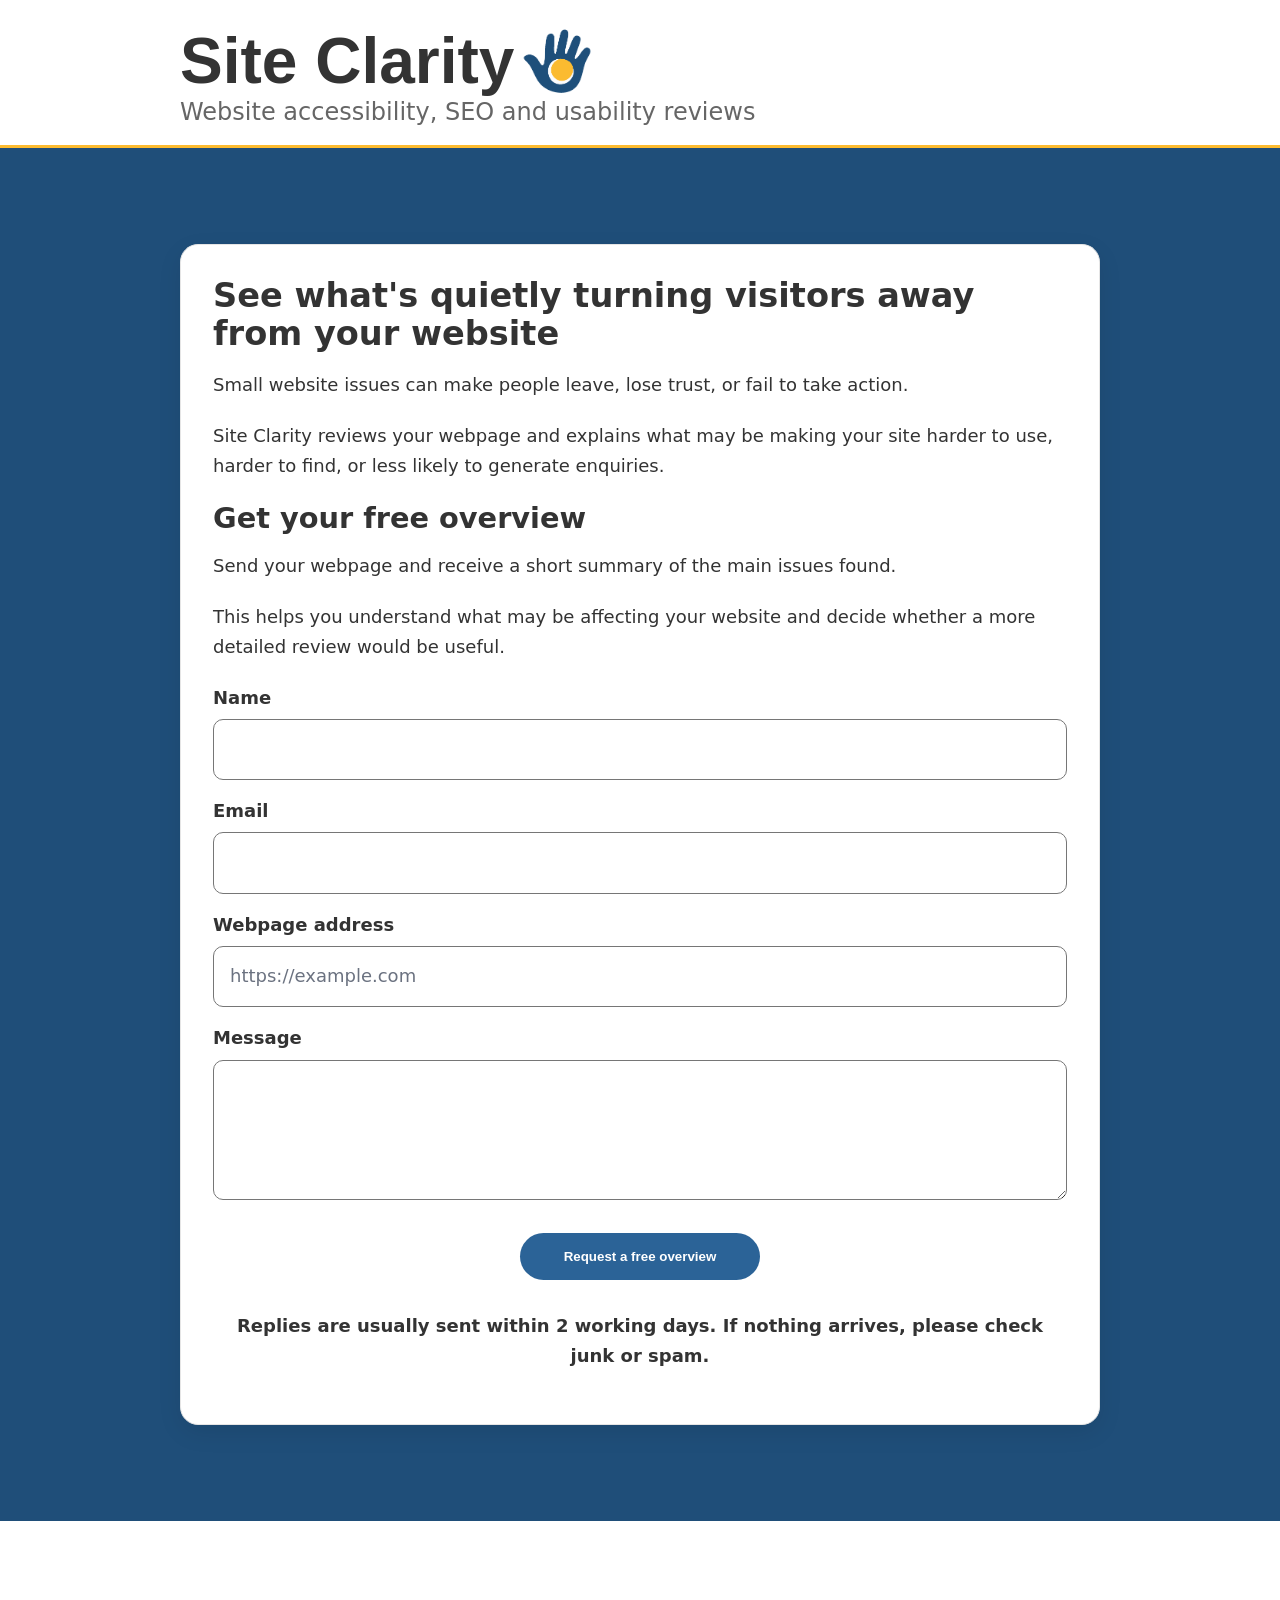
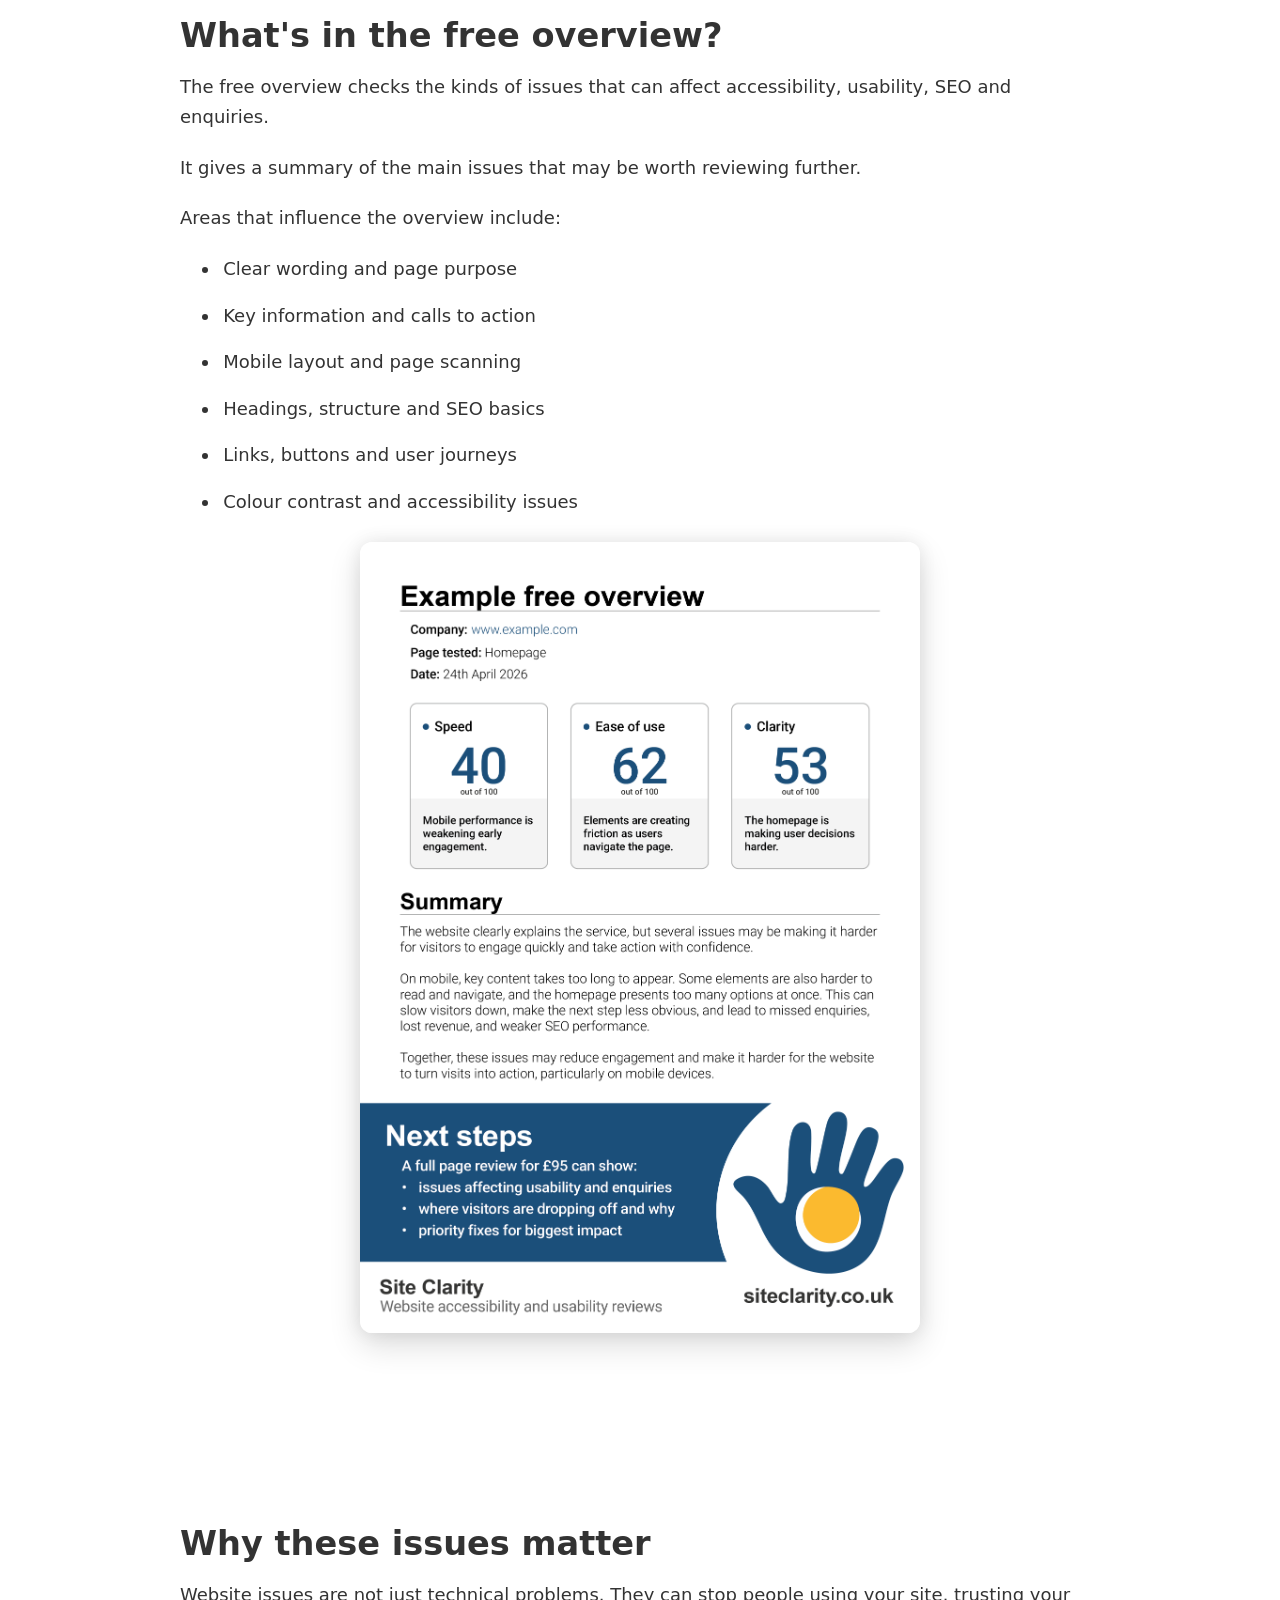
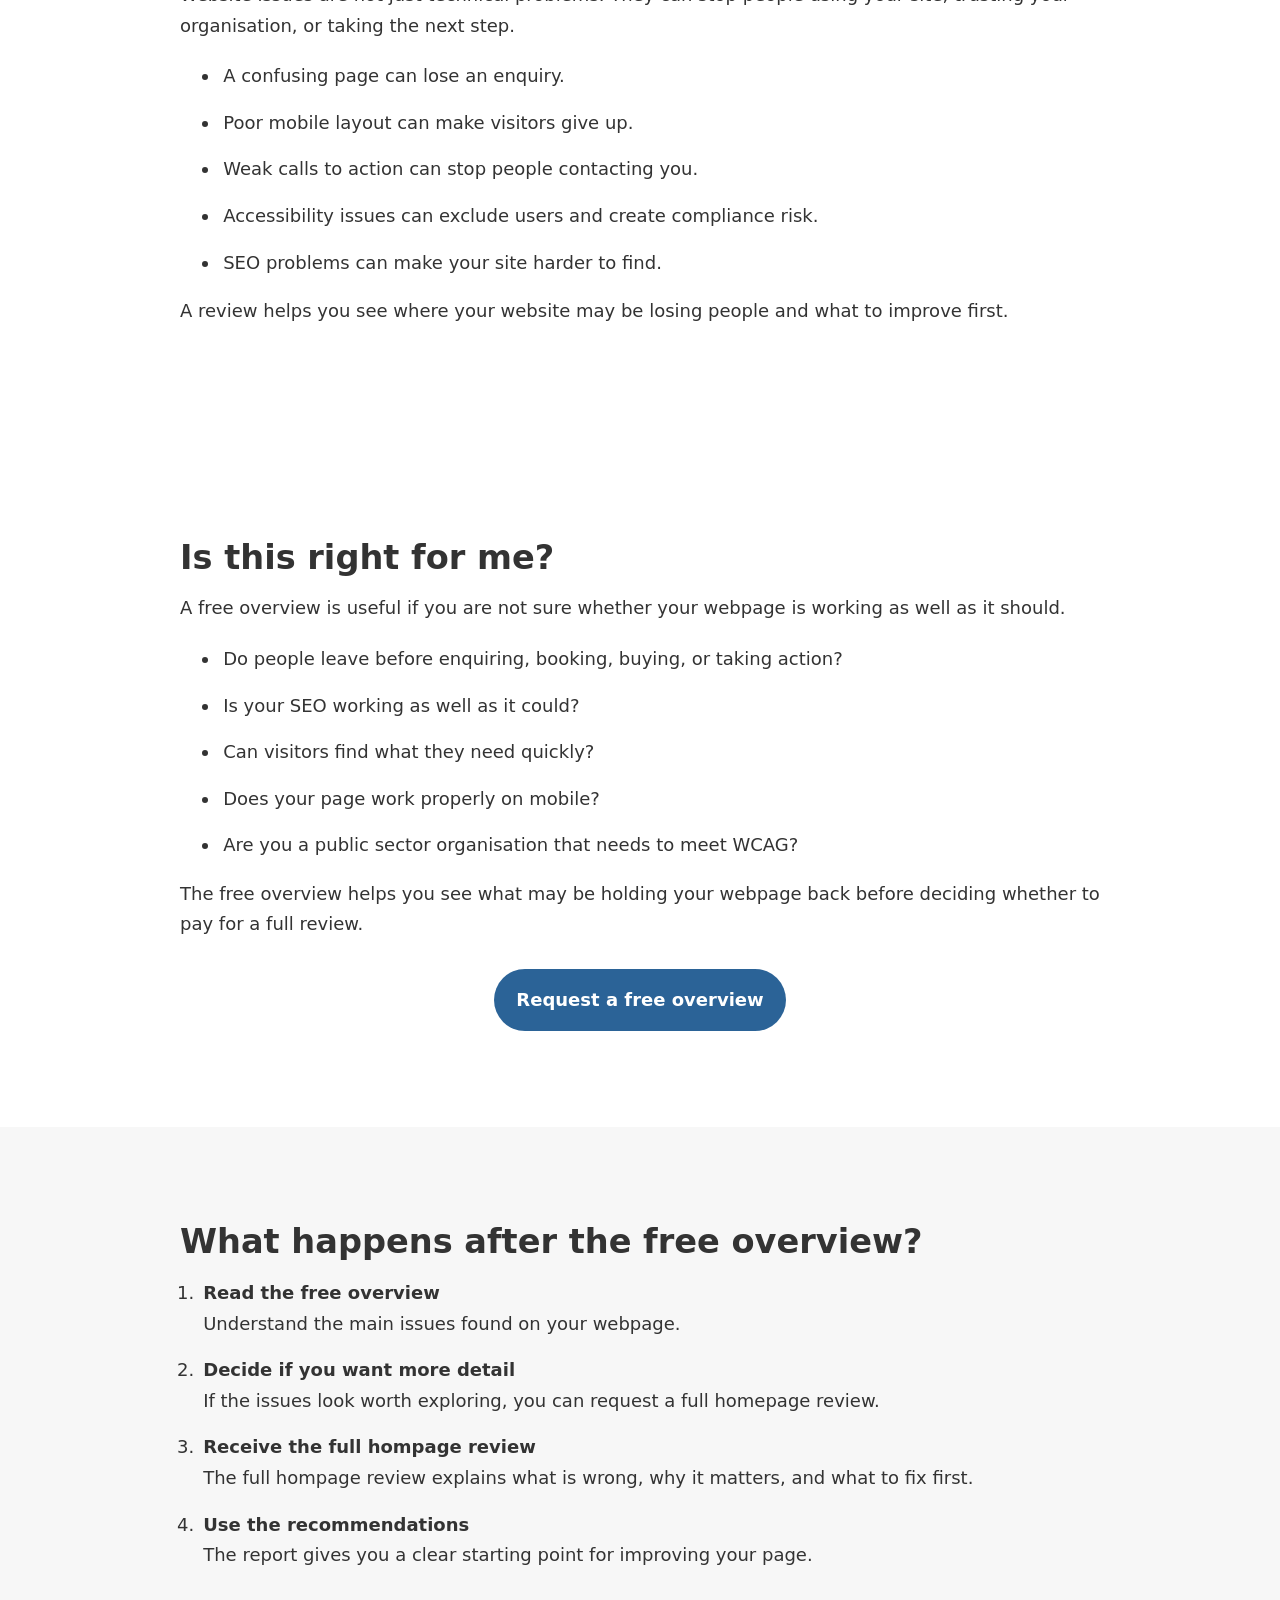
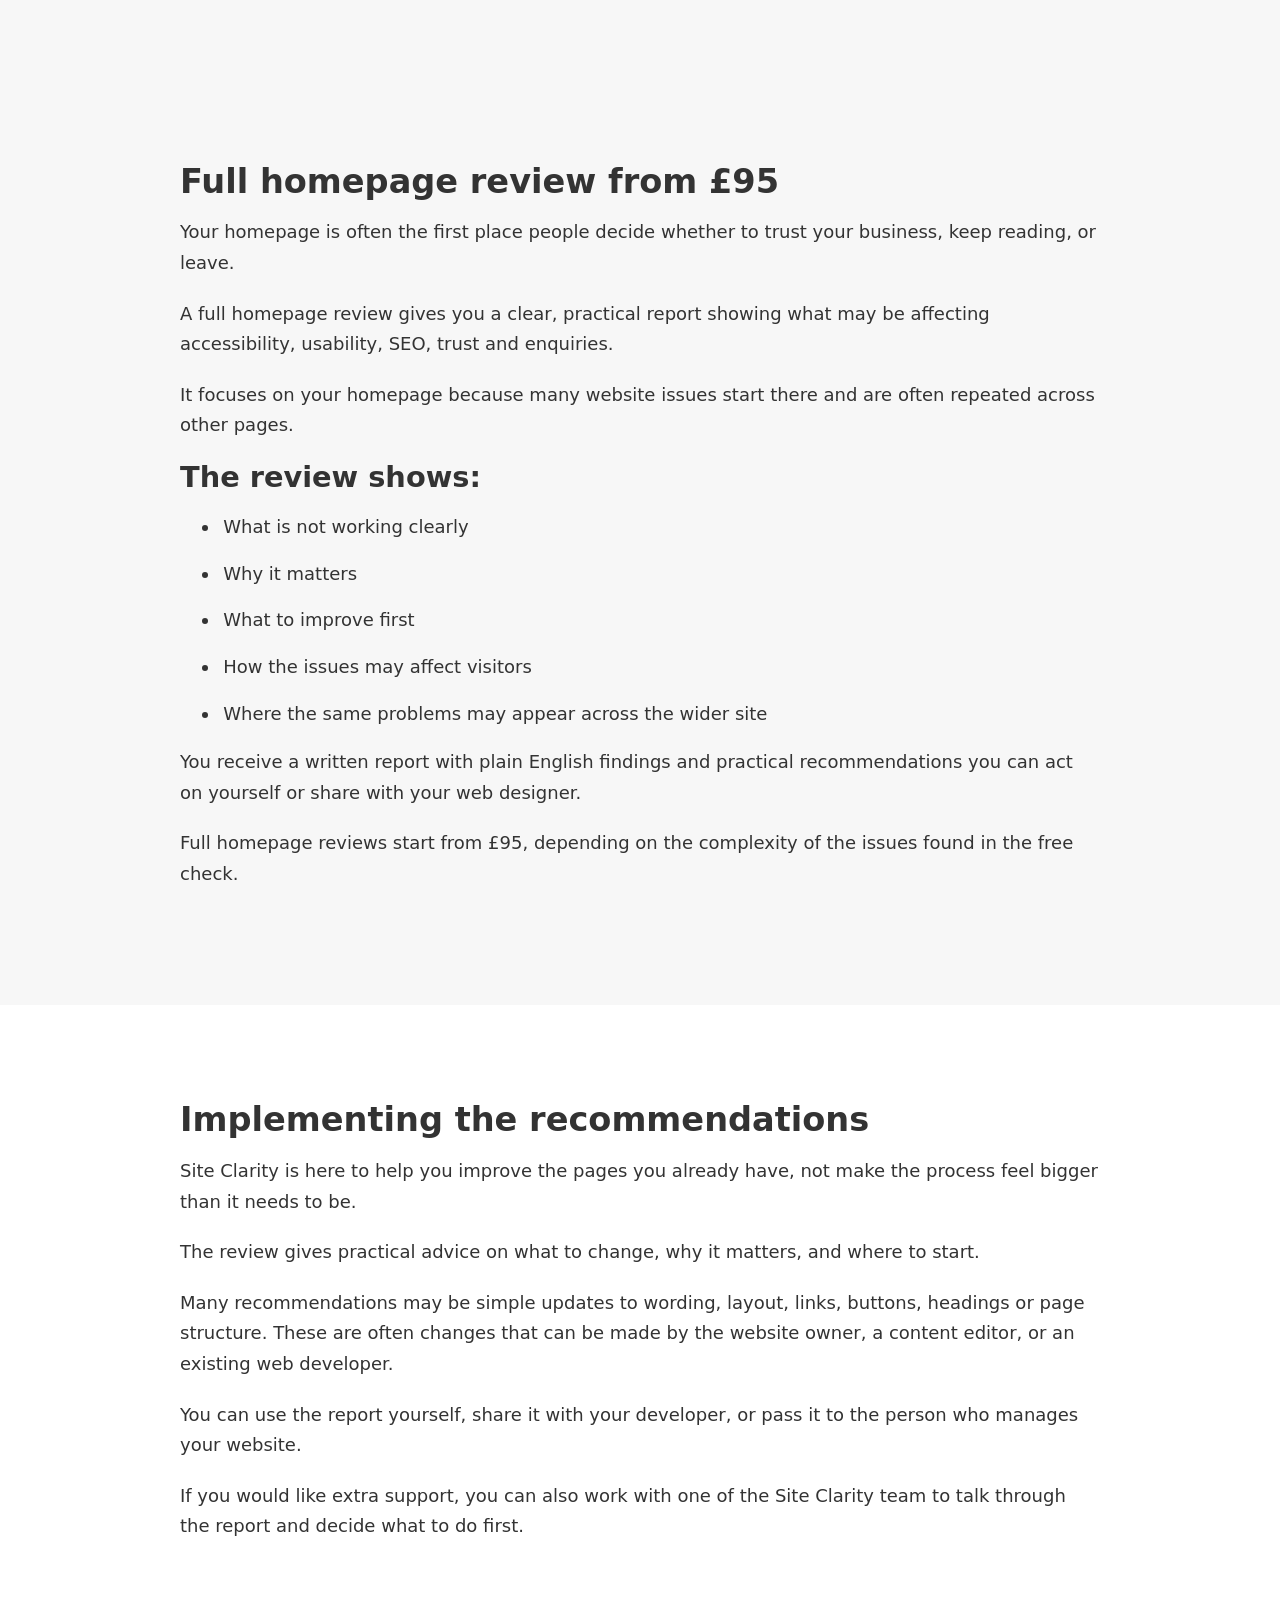
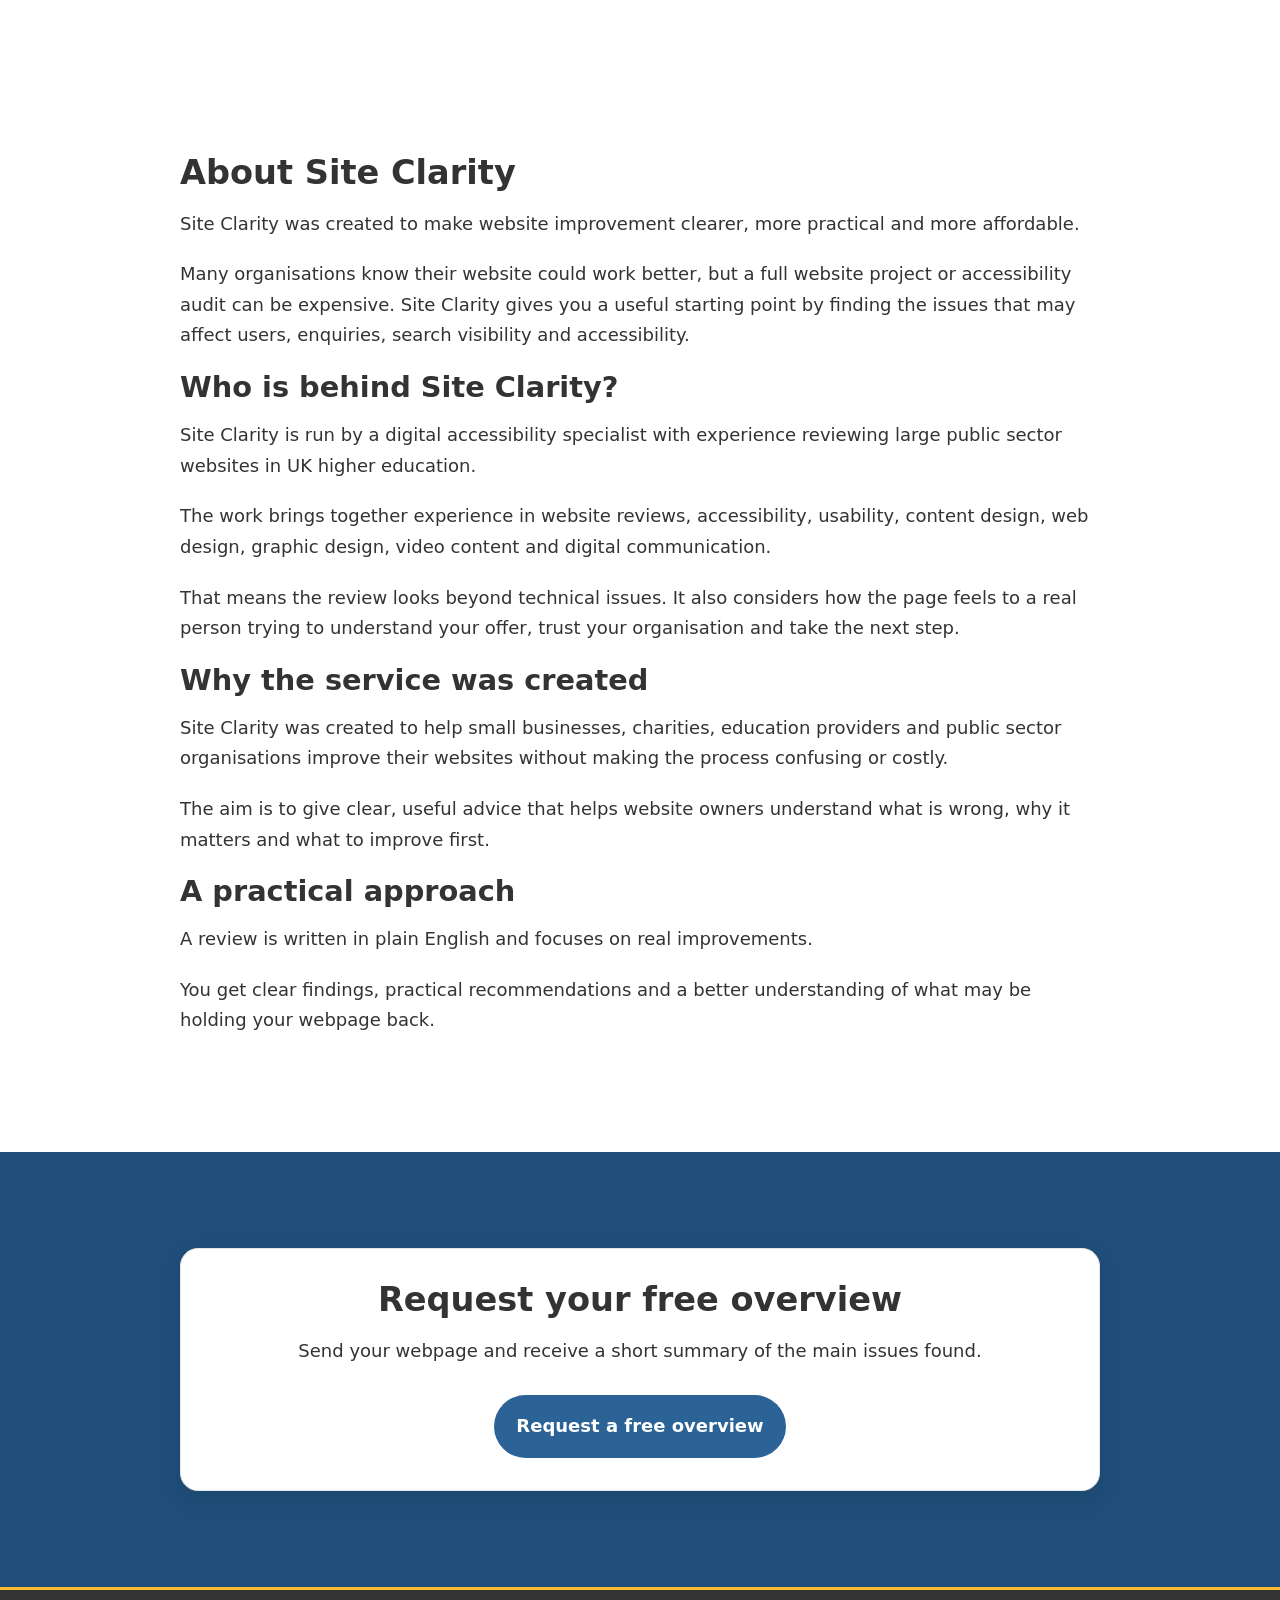
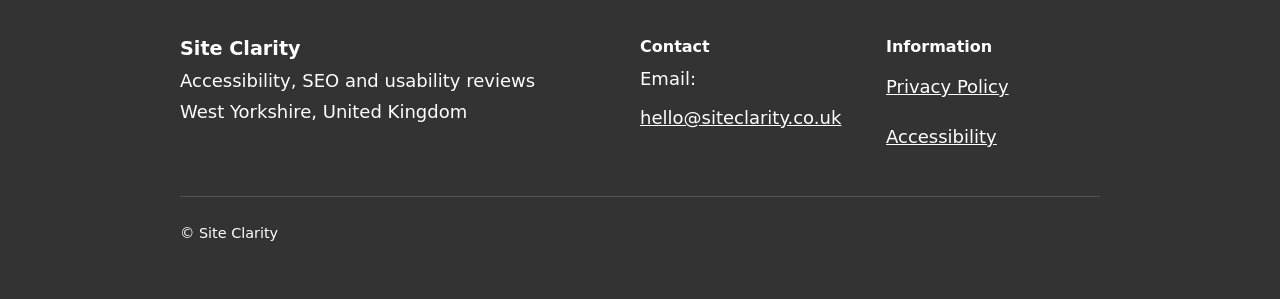
==== index.html @ 8194205e "Update index.html" ====
<!DOCTYPE html>
<html lang="en-GB">
<head>
<meta charset="UTF-8">
<meta name="viewport" content="width=device-width, initial-scale=1.0">
<title>Website accessibility, SEO and usability reviews | Site Clarity</title>

<link rel="canonical" href="https://siteclarity.co.uk/">

<link rel="icon" type="image/png" href="/favicon-96x96.png" sizes="96x96">
<link rel="icon" type="image/svg+xml" href="/favicon.svg">
<link rel="shortcut icon" href="/favicon.ico">
<link rel="apple-touch-icon" sizes="180x180" href="/apple-touch-icon.png">

<meta name="description" content="Affordable website accessibility, SEO and usability reviews that help identify issues affecting visitors, enquiries, search visibility and compliance.">
<meta name="robots" content="index, follow">

<link rel="stylesheet" href="/styles.css">
</head>

<body>

<header>
  <div class="container">
    <h1 class="brand">
      <a href="/">
        <span class="brand-text">Site Clarity</span>
        <img src="/SCbrandlogo.png" alt="" class="brand-symbol">
      </a>
      <span class="tagline">Website accessibility, SEO and usability reviews</span>
    </h1>

    
  </div>
</header>

<main>

<section class="hero-section" aria-labelledby="hero-heading">
<div class="container">
<div class="hero">

<h2 id="hero-heading">See what's quietly turning visitors away from your website</h2>

<p>
Small website issues can make people leave, lose trust, or fail to take action.
</p>
<p>
Site Clarity reviews your webpage and explains what may be making your site harder to use, harder to find, or less likely to generate enquiries.
</p>

<form action="https://formspree.io/f/xnjgjoqk" method="POST" id="contact">

<h3 id="contact-heading">Get your free overview</h3>

<p>Send your webpage and receive a short summary of the main issues found.</p>

<p>This helps you understand what may be affecting your website and decide whether a more detailed review would be useful.</p>

<label for="name">Name</label>
<input id="name" type="text" name="name" autocomplete="name" required>

<label for="email">Email</label>
<input id="email" type="email" name="email" autocomplete="email" required>

<label for="website">Webpage address</label>
<input id="website" type="text" name="website" autocomplete="url" inputmode="url" placeholder="https://example.com" required>

<label for="message">Message</label>
<textarea id="message" name="message"></textarea>

<div class="form-button-wrap">
<button class="button" type="submit">Request a free overview</button>
</div>

<div hidden>
<label for="gotcha">Leave this field empty</label>
<input id="gotcha" type="text" name="_gotcha">
</div>

<p class="form-note">
  <br><strong>Replies are usually sent within 2 working days. If nothing arrives, please check junk or spam.</strong>
</p>

</form>

</div>
</div>
</section>

<section class="issues-section" aria-labelledby="issues-heading">
<div class="container">

<h2 id="issues-heading">What's in the free overview?</h2>

<p>The free overview checks the kinds of issues that can affect accessibility, usability, SEO and enquiries.</p>

  <p>It gives a summary of the main issues that may be worth reviewing further.</p>

  <p>Areas that influence the overview include:</p>

  <ul>
    <li>Clear wording and page purpose</li>
    <li>Key information and calls to action</li>
    <li>Mobile layout and page scanning</li>
    <li>Headings, structure and SEO basics</li>
    <li>Links, buttons and user journeys</li>
    <li>Colour contrast and accessibility issues</li>
  </ul>

 <img
  src="/Example_free_overview.png"
  alt="Example homepage review summary from Site Clarity showing scores for speed, ease of use, and clarity"
  class="example-report-image"
  width="560"
  loading="lazy"
> 
  
</div>
</section>

  <section class="why-section" aria-labelledby="why-heading">
<div class="container">

<h2 id="why-heading">Why these issues matter</h2>

<p>Website issues are not just technical problems. They can stop people using your site, trusting your organisation, or taking the next step.</p>

  <ul>
    <li>A confusing page can lose an enquiry.</li>
    <li>Poor mobile layout can make visitors give up.</li>
    <li>Weak calls to action can stop people contacting you.</li>
    <li>Accessibility issues can exclude users and create compliance risk.</li>
    <li>SEO problems can make your site harder to find.</li>
  </ul>

  <p>A review helps you see where your website may be losing people and what to improve first.</p>

</div>
</section>

<section class="fit-section" aria-labelledby="fit-heading">
<div class="container">

<h2 id="fit-heading">Is this right for me?</h2>

<p>
A free overview is useful if you are not sure whether your webpage is working as well as it should.
</p>

<ul>
  <li>Do people leave before enquiring, booking, buying, or taking action?</li>
  <li>Is your SEO working as well as it could?</li>
  <li>Can visitors find what they need quickly?</li>
  <li>Does your page work properly on mobile?</li>
  <li>Are you a public sector organisation that needs to meet WCAG?</li>
</ul>

<p>
The free overview helps you see what may be holding your webpage back before deciding whether to pay for a full review.
</p>

<div class="button-wrap">
<a class="button" href="#contact">Request a free overview</a>
</div>

</div>
</section>

<section class="process-section" aria-labelledby="process-heading">
<div class="container">

<h2 id="process-heading">What happens after the free overview?</h2>

<ol>
  <li>
    <strong>Read the free overview</strong><br>
    Understand the main issues found on your webpage.
  </li>

  <li>
    <strong>Decide if you want more detail</strong><br>
    If the issues look worth exploring, you can request a full homepage review.
  </li>

  <li>
    <strong>Receive the full hompage review</strong><br>
    The full hompage review explains what is wrong, why it matters, and what to fix first.
  </li>

  <li>
    <strong>Use the recommendations</strong><br>
    The report gives you a clear starting point for improving your page.
  </li>
</ol>

</div>
</section>

<section class="what-section" aria-labelledby="review-heading">
<div class="container">

<h2 id="review-heading">Full homepage review from £95</h2>

<p>
Your homepage is often the first place people decide whether to trust your business, keep reading, or leave.
</p>

<p>
A full homepage review gives you a clear, practical report showing what may be affecting accessibility, usability, SEO, trust and enquiries.
</p>

<p>
It focuses on your homepage because many website issues start there and are often repeated across other pages.
</p>

<h3>
The review shows:
</h3>
  <ul>
    <li>What is not working clearly</li>
    <li>Why it matters</li>
    <li>What to improve first</li>
    <li>How the issues may affect visitors</li>
    <li>Where the same problems may appear across the wider site</li>
  </ul>
<p>
You receive a written report with plain English findings and practical recommendations you can act on yourself or share with your web designer.
</p>
<p>
Full homepage reviews start from £95, depending on the complexity of the issues found in the free check.
</p>

</div>
</section>

<section class="implementation-section" aria-labelledby="implementation-heading">
<div class="container">

<h2 id="implementation-heading">Implementing the recommendations</h2>

  <p>Site Clarity is here to help you improve the pages you already have, not make the process feel bigger than it needs to be.</p>

  <p>The review gives practical advice on what to change, why it matters, and where to start.</p>

  <p>Many recommendations may be simple updates to wording, layout, links, buttons, headings or page structure. These are often changes that can be made by the website owner, a content editor, or an existing web developer.</p>

  <p>You can use the report yourself, share it with your developer, or pass it to the person who manages your website.</p>

  <p>
    If you would like extra support, you can also work with one of the Site Clarity team to talk through the report and decide what to do first.
  </p>

</div>
</section>





<section class="about-section" id="about" aria-labelledby="about-heading">
<div class="container">

<h2 id="about-heading">About Site Clarity</h2>

<p>
Site Clarity was created to make website improvement clearer, more practical and more affordable.
</p>

<p>
Many organisations know their website could work better, but a full website project or accessibility audit can be expensive. Site Clarity gives you a useful starting point by finding the issues that may affect users, enquiries, search visibility and accessibility.
</p>

<h3>Who is behind Site Clarity?</h3>

<p>
Site Clarity is run by a digital accessibility specialist with experience reviewing large public sector websites in UK higher education.
</p>

<p>
The work brings together experience in website reviews, accessibility, usability, content design, web design, graphic design, video content and digital communication.
</p>

<p>
That means the review looks beyond technical issues. It also considers how the page feels to a real person trying to understand your offer, trust your organisation and take the next step.
</p>

<h3>Why the service was created</h3>

<p>
Site Clarity was created to help small businesses, charities, education providers and public sector organisations improve their websites without making the process confusing or costly.
</p>

<p>
The aim is to give clear, useful advice that helps website owners understand what is wrong, why it matters and what to improve first.
</p>

<h3>A practical approach</h3>

<p>
A review is written in plain English and focuses on real improvements.
</p>

<p>
You get clear findings, practical recommendations and a better understanding of what may be holding your webpage back.
</p>

</div>
</section>

<section class="hero-section" aria-labelledby="final-cta-heading">
<div class="container">
<div class="hero final-cta">
  <h2 id="final-cta-heading">Request your free overview</h2>

  <p>
    Send your webpage and receive a short summary of the main issues found.
  </p>
  <div class="button-wrap">
<a class="button" href="#contact">Request a free overview</a>
</div>
  
</div>
</div>
</section>



</main>

<footer aria-label="Site information">
<div class="container">

<div class="footer-grid">

<div class="footer-brand-block">
<h2 class="footer-brand">Site Clarity</h2>
<p class="footer-tagline">Accessibility, SEO and usability reviews</p>
<p>West Yorkshire, United Kingdom</p>
</div>

<div class="footer-contact">
<h3>Contact</h3>
<p>Email: <a href="mailto:hello@siteclarity.co.uk">hello@siteclarity.co.uk</a></p>
</div>

<div class="footer-legal">
<h3>Information</h3>
<p><a href="/privacy.html">Privacy Policy</a></p>
<p><a href="/accessibility.html">Accessibility</a></p>
</div>

</div>

<p class="footer-copy">© Site Clarity</p>

</div>
</footer>

</body>
</html>
---- styles.css ----
:root{
  --text:#333;
  --border:#e5e5e5;
  --input-border:#767676;

  --accent:#2b6397;
  --accent-hover:#1f4e79;
  --focus:#1f4e79;

  --section-light:#f7f7f7;
  --section-dark:#1f4e79;

  --max-width:920px;
  --radius:18px;
}

::placeholder{
  color:#6b7280;
}

*{
  box-sizing:border-box;
}

html{
  scroll-behavior:smooth;
}

body{
  margin:0;
  background:#fff;
  color:var(--text);
  font-family:system-ui, -apple-system, "Segoe UI", Roboto, Helvetica, Arial, sans-serif;
  font-size:18px;
  line-height:1.7;
  -webkit-font-smoothing:antialiased;
  text-rendering:optimizeLegibility;
}

a{
  color:var(--accent);
  text-decoration:underline;
}

a:hover,
a:focus{
  text-decoration:none;
}

a:focus,
button:focus,
input:focus,
textarea:focus{
  outline:2px solid var(--focus);
  outline-offset:2px;
  border-color:var(--focus);
  text-decoration:none;
}

ol{
  margin:0;
  padding-left:1.25rem;
}

li{
  margin-bottom:1rem;
  padding-left:0.2rem;
}

li:last-child{
  margin-bottom:0;
}

li strong{
  color:var(--text);
}

.container{
  width:min(100% - 2rem, var(--max-width));
  margin:0 auto;
}

/* Header */

header{
  background:#fff;
  border-bottom:3px solid #fdbb2f;
  padding:10px;
}

.brand{
  padding:1rem 0 0 0;
  margin:0;
}

.brand a{
  display:inline-flex;
  align-items:center;
  gap:0.5rem;
  text-decoration:none;
  color:var(--text);
}

.brand a:hover,
.brand a:focus{
  text-decoration:none;
}

.brand-text{
  font-family:Arial, Helvetica, sans-serif;
  font-size:4rem;
  font-weight:700;
  line-height:1;
  color:#333;
}

.brand-symbol{
  height:70px;
  width:auto;
  display:block;
}

.tagline{
  display:block;
  font-size:1.5rem;
  color:#666;
  margin:0.2rem 0 0.5rem 0;
  font-weight:400;
  font-family:system-ui, -apple-system, "Segoe UI", Roboto, Helvetica, Arial, sans-serif;
}

/* Sections */

section{
  padding:6rem 0;
}

.hero-section{
  background:var(--section-dark);
}

.why-section{
  background:#fff;
}

.what-section{
  background:var(--section-light);
}

.scope-section{
  background:#fff;
}

.testimonials-section{
  background:var(--section-light);
}

.about-section{
  background:#fff;
}

.process-section{
  background:var(--section-light);
}

.example-section{
  background:#fff;
  padding:4rem 0;
}

.contact-section{
  background:var(--section-dark);
}

.next-section{
  background:var(--section-light);
}

/* Main content blocks */

.hero {
  background:#fff;
  border:1px solid var(--border);
  border-radius:var(--radius);
  padding:2rem;
  box-shadow:0 8px 24px rgba(0,0,0,0.08);
}
h1,
h2,
h3{
  line-height:1.15;
  margin-top:0;
  margin-bottom:1rem;
  color:var(--text);
  font-weight:700;
}

footer h1,
footer h2,
footer h3{
  color:#fff;
}

h1{
  font-size:2.8rem;
}

h2{
  font-size:2.1rem;
}

h3{
  font-size:1.8rem;
}

p{
  margin-top:0;
  margin-bottom:1.25rem;
}

.hero-trust{
  margin-top:24px;
}

.button-wrap{
  text-align:center;
  margin-top:1.8rem;
}

.button{
  display:inline-block;
  min-width:240px;
  background:var(--accent);
  color:#fff;
  text-decoration:none;
  text-align:center;
  font-weight:700;
  padding:1rem 1.4rem;
  border:none;
  border-radius:999px;
  cursor:pointer;
}

.button:hover,
.button:focus{
  background:var(--accent-hover);
  color:#fff;
  text-decoration:underline;
}

/* Form */

label{
  display:block;
  font-weight:700;
  margin-top:1rem;
  margin-bottom:0.35rem;
  color:var(--text);
}

input,
textarea{
  width:100%;
  padding:0.9rem 1rem;
  border:1px solid var(--input-border);
  border-radius:10px;
  background:#fff;
  color:var(--text);
  font:inherit;
}

textarea{
  min-height:140px;
  resize:vertical;
}

.form-button-wrap{
  text-align:center;
  margin-top:1.5rem;
}

.form-note {
  text-align: center;
}

/* Cards */

.cards{
  display:grid;
  gap:2rem;
}

.card{
  background:#fff;
  color:#333;
  border-radius:var(--radius);
  padding:1.5rem 1.7rem;
  border:none;
  box-shadow:0 2px 6px rgba(0,0,0,0.18);
}

.card p{
  color:#333;
}

.card p:first-of-type{
  font-style:italic;
  margin-bottom:1rem;
}

.card p:first-of-type::before{
  content:"“";
}

.card p:first-of-type::after{
  content:"”";
}

.card strong{
  display:block;
  margin-top:0.6rem;
  font-weight:600;
}

@media (min-width:800px){
  .cards{
    grid-template-columns:repeat(3, 1fr);
  }
}

/* Example report section */

.example-section p{
  max-width:48rem;
}

.example-report-image{
  display:block;
  width:100%;
  max-width:560px;
  height:auto;
  margin:1.5rem auto 0;
  border-radius:12px;
  box-shadow:
  0 0 18px rgba(0,0,0,0.08),
  0 12px 32px rgba(0,0,0,0.14);
}



/*final cta*/
.final-cta {
  text-align: center;
}


/* Footer */

footer{
  background:#333;
  color:#fff;
  padding:3rem 0;
  border-top:3px solid #fdbb2f;
}

footer a{
  color:#fff;
  display:inline-block;
  padding:10px 0;
  line-height:1.4;
  min-height:44px;
}

footer a:hover,
footer a:focus{
  text-decoration:none;
}

footer p{
  margin-bottom:0.35rem;
  max-width:none;
  color:#fff;
}

.footer-grid{
  display:grid;
  gap:2rem;
  margin-bottom:2rem;
}

.footer-brand{
  font-weight:700;
  font-size:1.2rem;
  margin-bottom:0.4rem;
}

.footer-tagline{
  margin:0;
}

.footer-contact h3,
.footer-legal h3{
  font-size:1rem;
  margin-bottom:0.5rem;
}

.footer-contact p,
.footer-legal p{
  margin-bottom:0.3rem;
}

.footer-copy{
  margin-top:2rem;
  padding-top:1.5rem;
  border-top:1px solid rgba(255,255,255,0.15);
  font-size:0.9rem;
}

@media (min-width:700px){
  .footer-grid{
    grid-template-columns:2fr 1fr 1fr;
  }
}

/* Responsive */

@media (max-width:800px){

  body{
    font-size:18px;
  }

  .brand-text{
    font-size:2rem;
  }

  .brand-symbol{
    height:35px;
  }

  .tagline{
    display:block;
    margin-left:0;
    margin-top:0.15rem;
    font-size:0.9rem;
  }

  section{
    padding:3rem 0;
  }

  .hero {
    padding:1.5rem 1.25rem;
  }

  h1{
    font-size:2.1rem;
    line-height:1.15;
  }

  h2{
    font-size:1.7rem;
    line-height:1.2;
  }

  h3{
    font-size:1.15rem;
    line-height:1.25;
  }

  .button{
    width:100%;
    min-width:0;
  }

  .card{
    padding:1.25rem 1.35rem;
  }
}

@media (max-width:480px){

  .container{
    width:min(100% - 1.25rem, var(--max-width));
  }

  .hero {
    padding:1.25rem 1rem;
  }

  h1{
    font-size:1.9rem;
  }
}
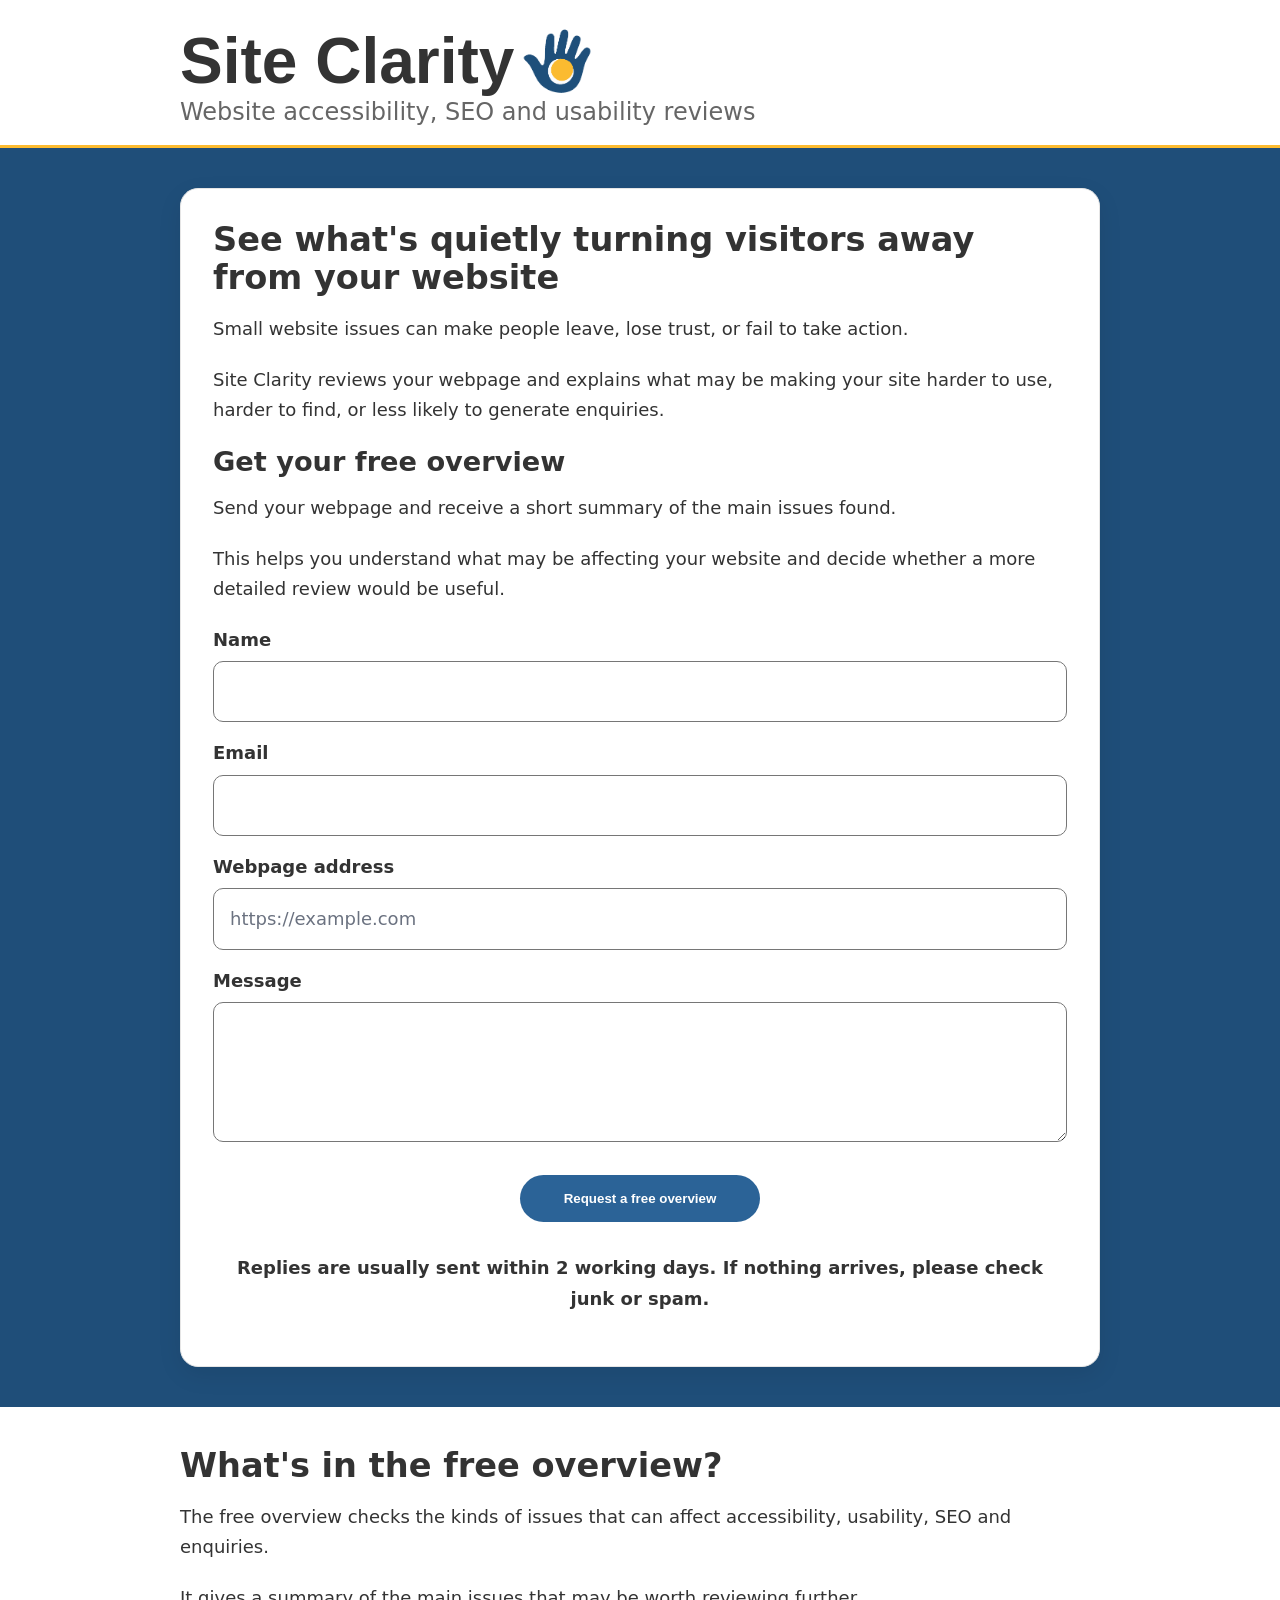
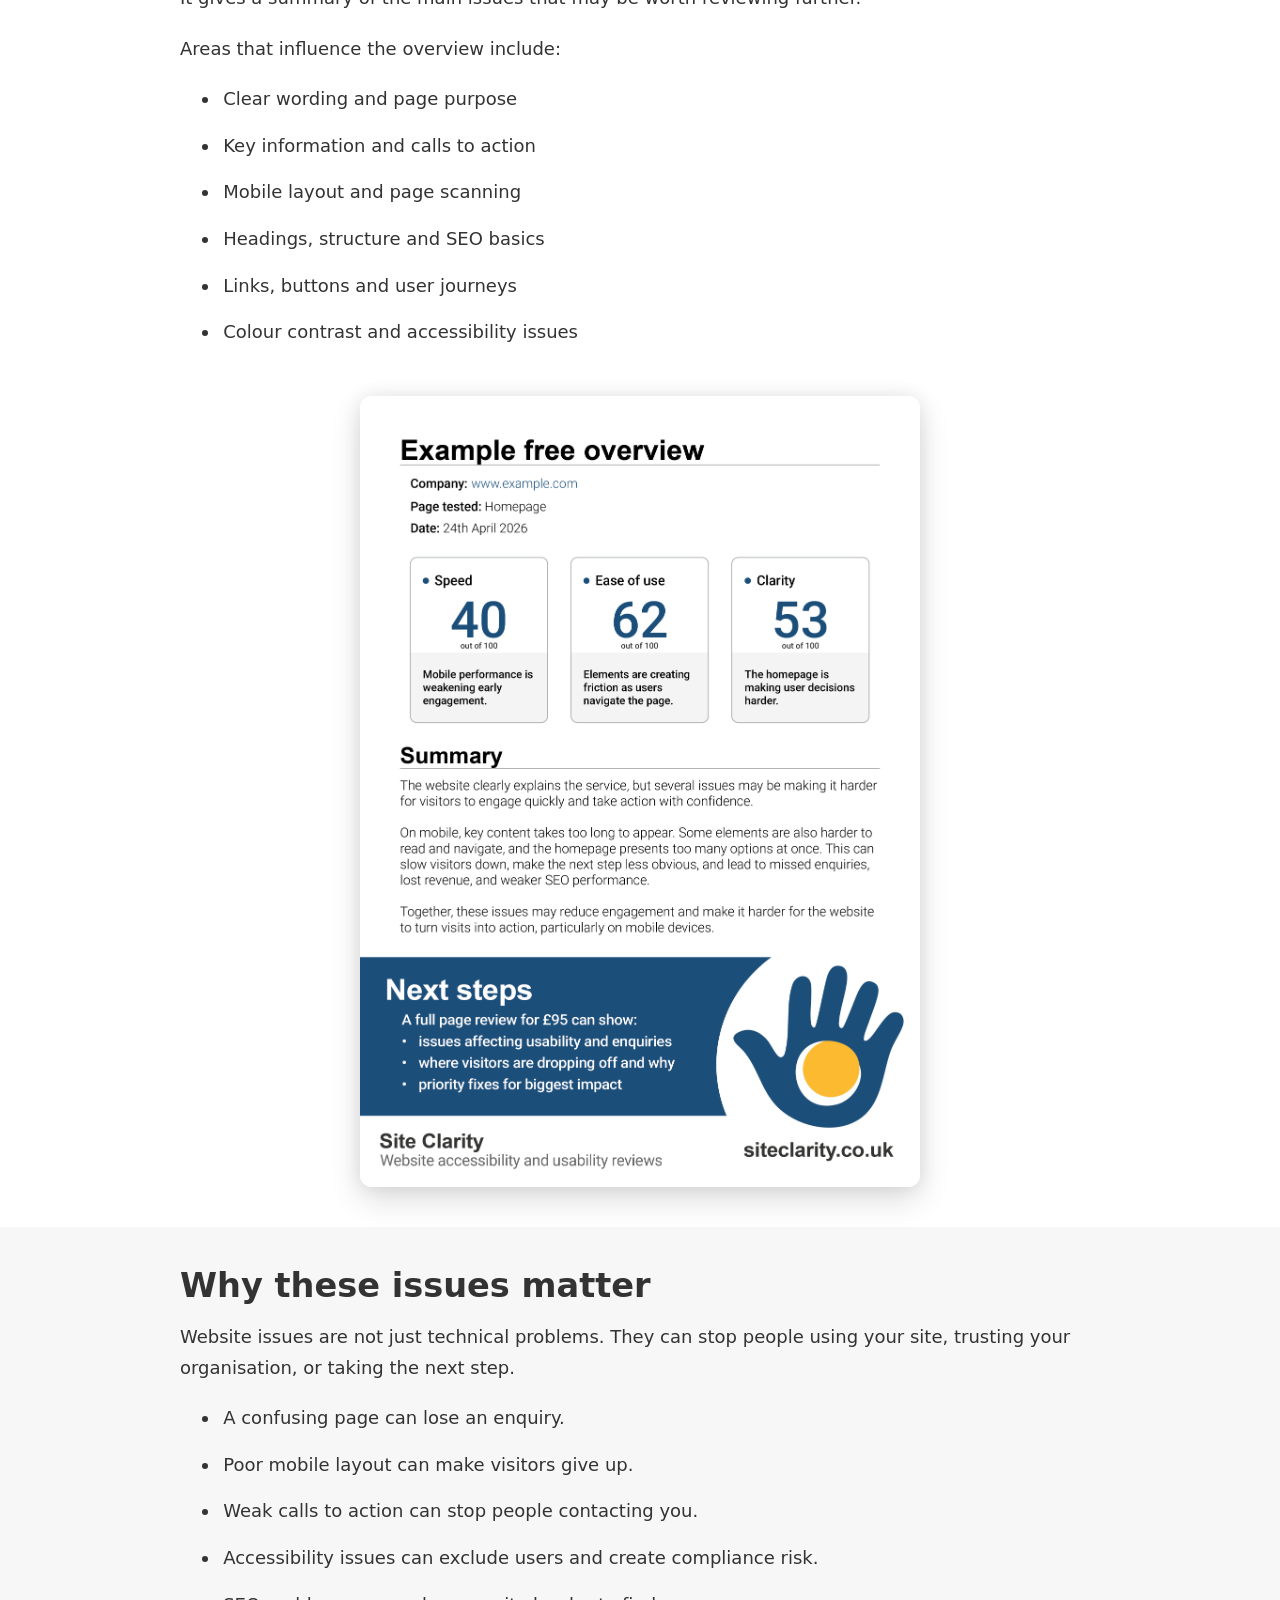
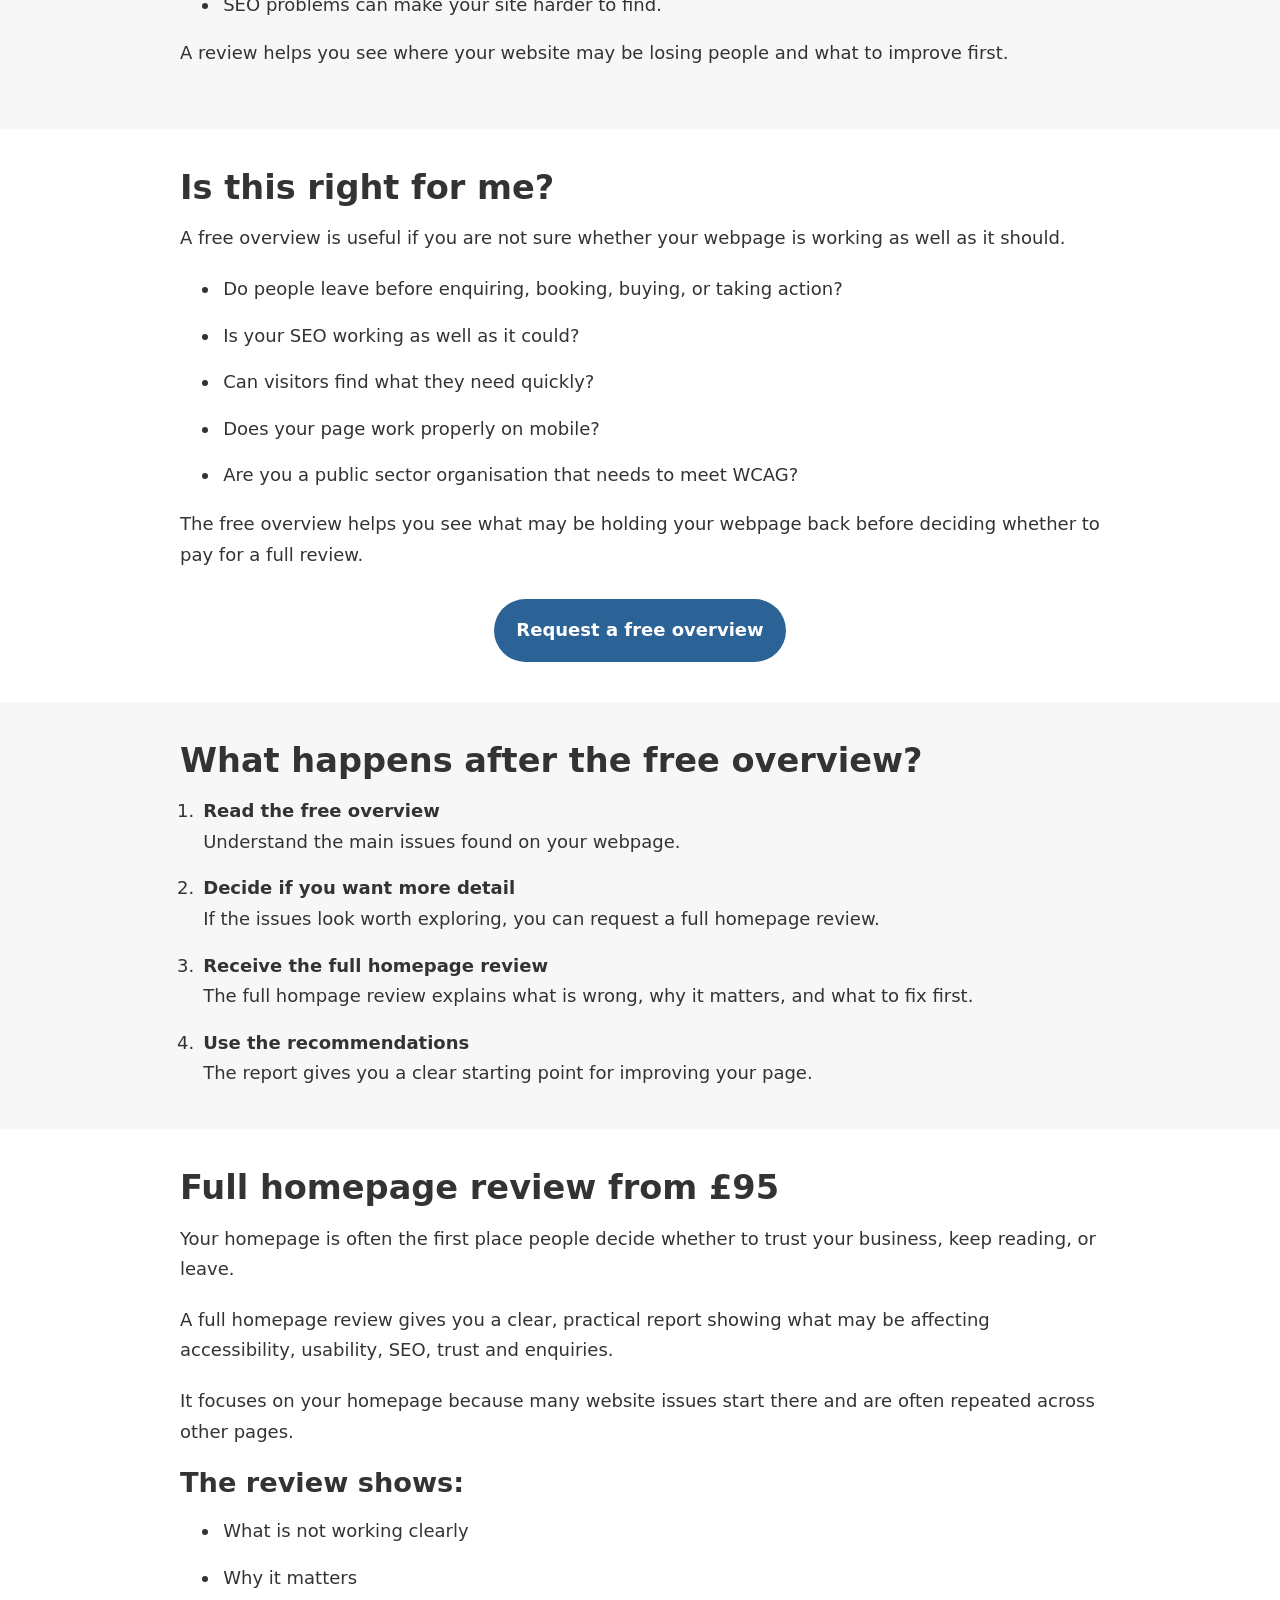
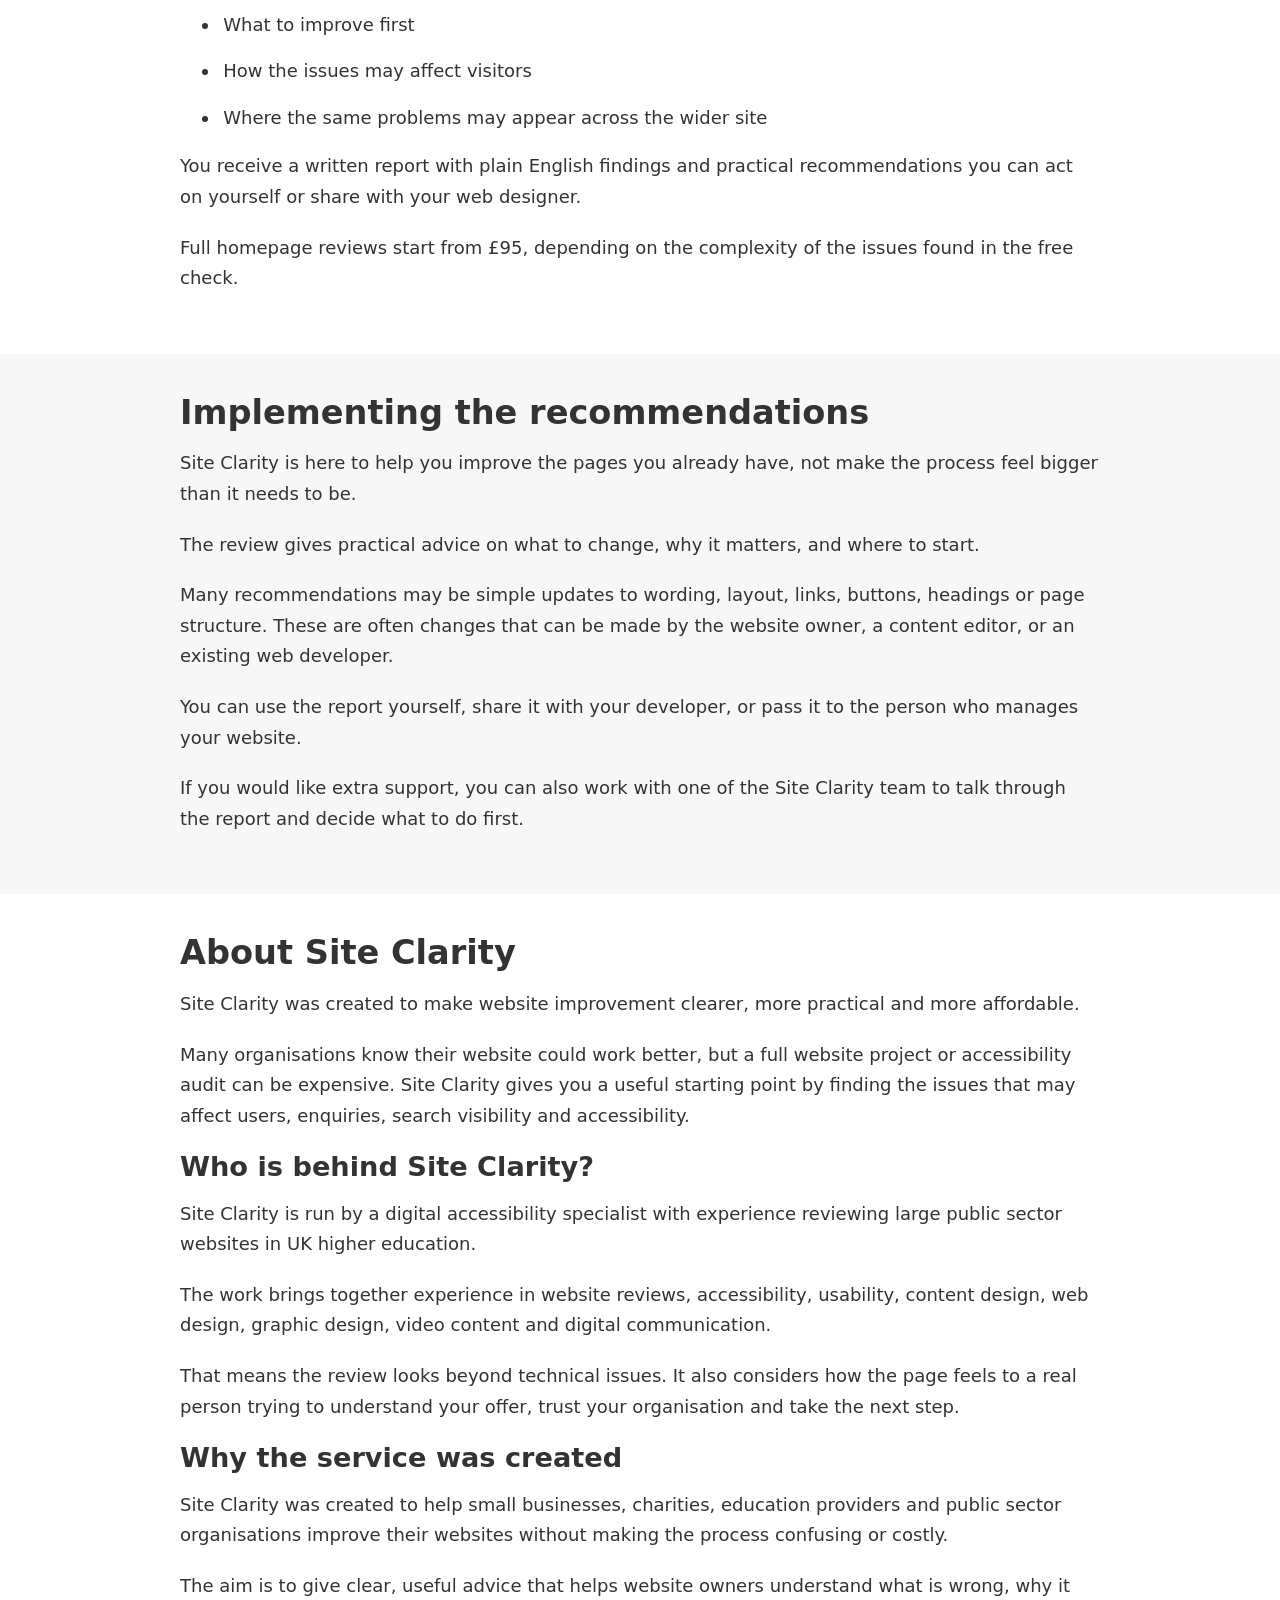
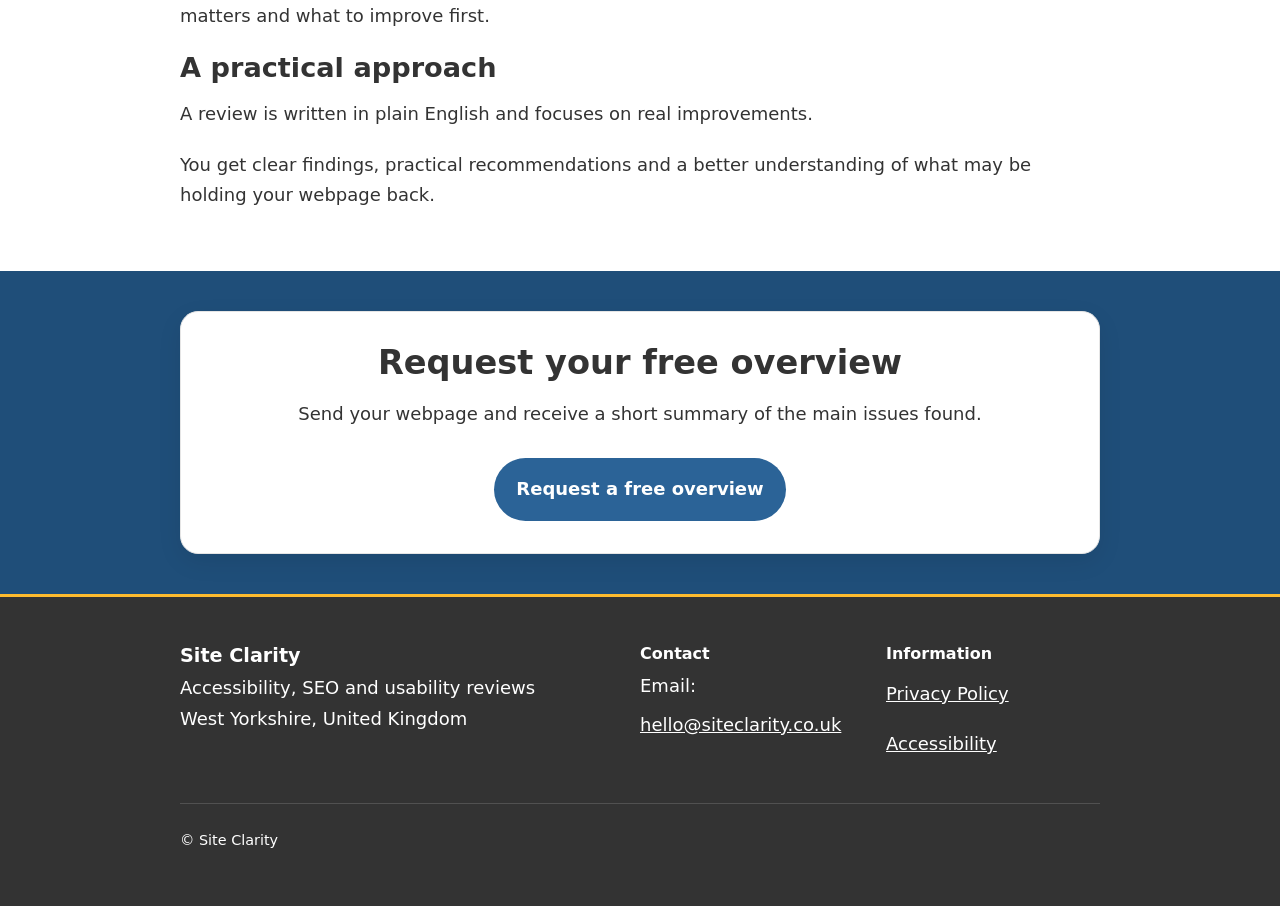
==== commit 01d923fa: "Update index.html" ====
--- a/index.html
+++ b/index.html
@@ -184,7 +184,7 @@
   </li>
 
   <li>
-    <strong>Receive the full hompage review</strong><br>
+    <strong>Receive the full homepage review</strong><br>
     The full hompage review explains what is wrong, why it matters, and what to fix first.
   </li>
 
--- a/styles.css
+++ b/styles.css
@@ -132,47 +132,23 @@
 /* Sections */
 
 section{
-  padding:6rem 0;
+  padding:2.5rem 0;
 }
 
 .hero-section{
   background:var(--section-dark);
 }
 
-.why-section{
-  background:#fff;
-}
-
-.what-section{
-  background:var(--section-light);
-}
-
-.scope-section{
-  background:#fff;
-}
-
-.testimonials-section{
-  background:var(--section-light);
-}
-
+.issues-section,
+.fit-section,
+.what-section,
 .about-section{
   background:#fff;
 }
 
-.process-section{
-  background:var(--section-light);
-}
-
-.example-section{
-  background:#fff;
-  padding:4rem 0;
-}
-
-.contact-section{
-  background:var(--section-dark);
-}
-
-.next-section{
+.why-section,
+.process-section,
+.implementation-section{
   background:var(--section-light);
 }
 
@@ -210,7 +186,7 @@
 }
 
 h3{
-  font-size:1.8rem;
+  font-size:1.7rem;
 }
 
 p{
@@ -339,7 +315,7 @@
   width:100%;
   max-width:560px;
   height:auto;
-  margin:1.5rem auto 0;
+  margin:3rem auto 0;
   border-radius:12px;
   box-shadow:
   0 0 18px rgba(0,0,0,0.08),
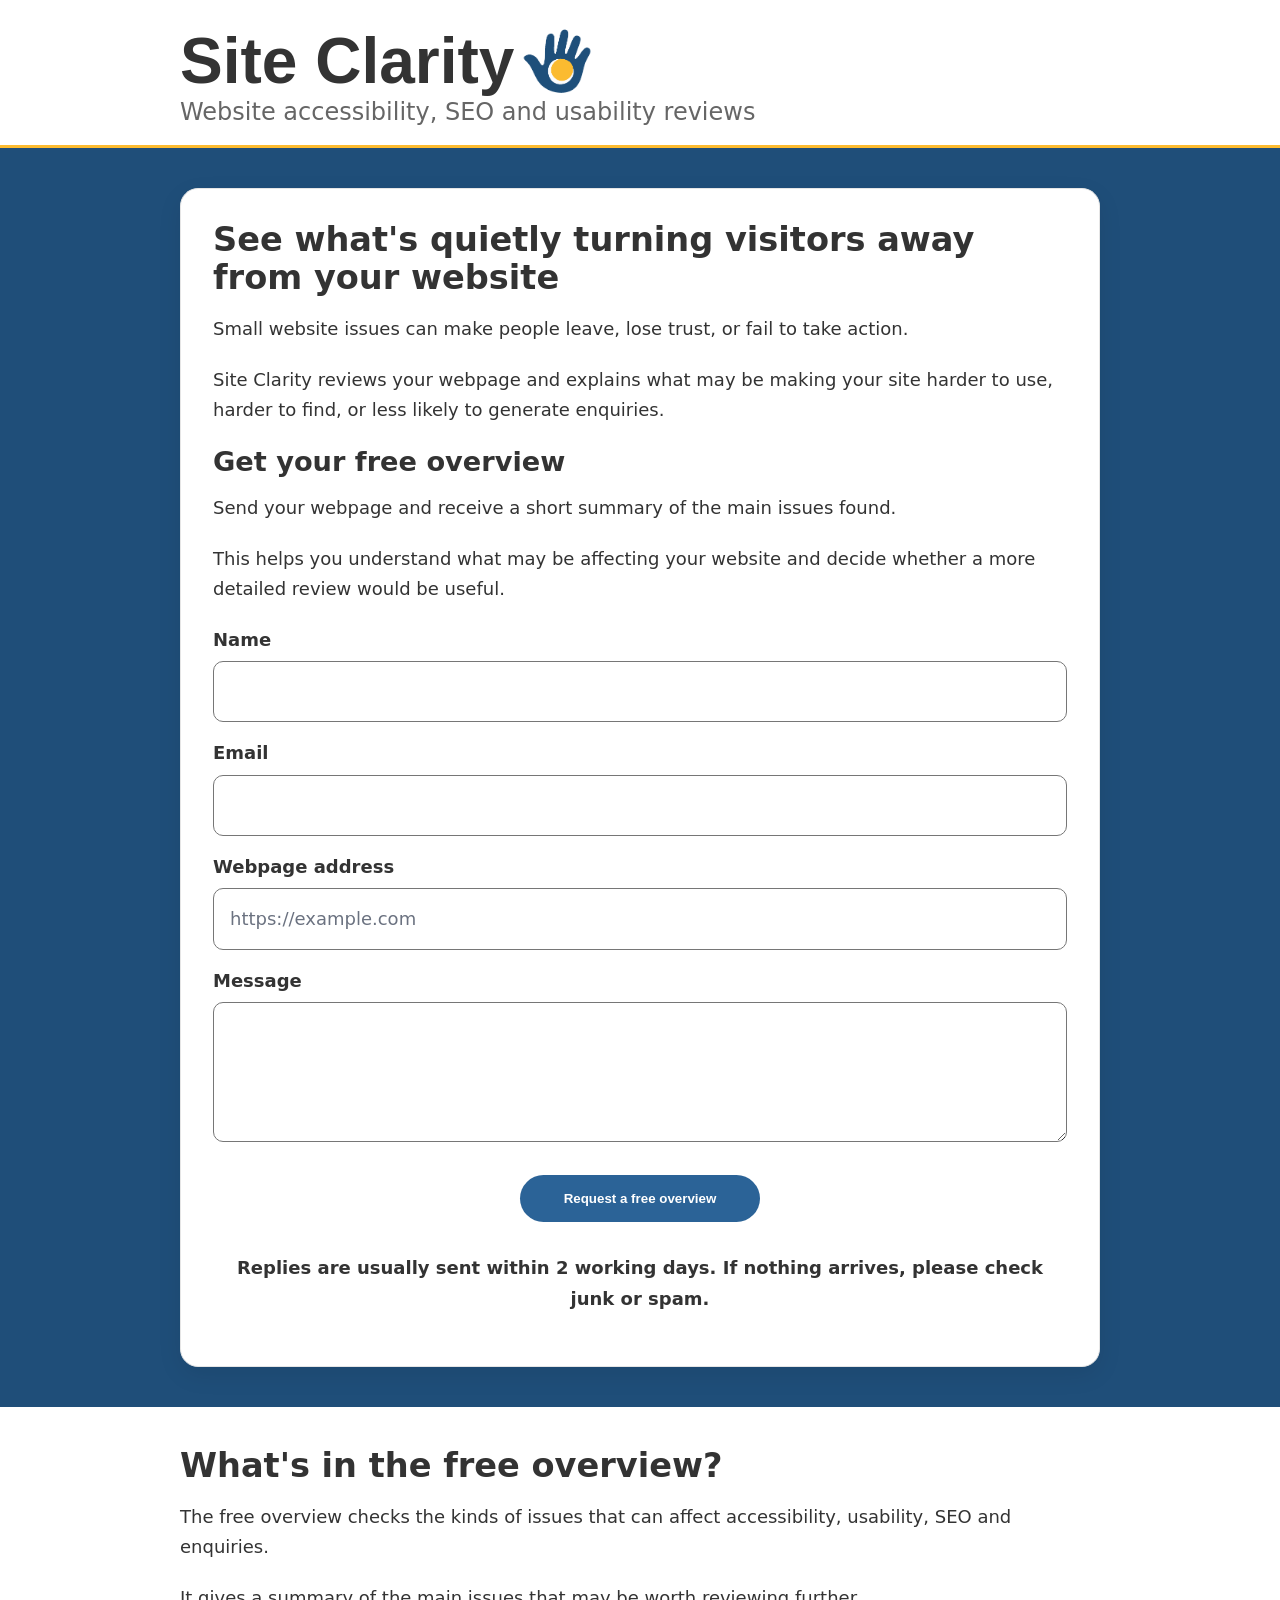
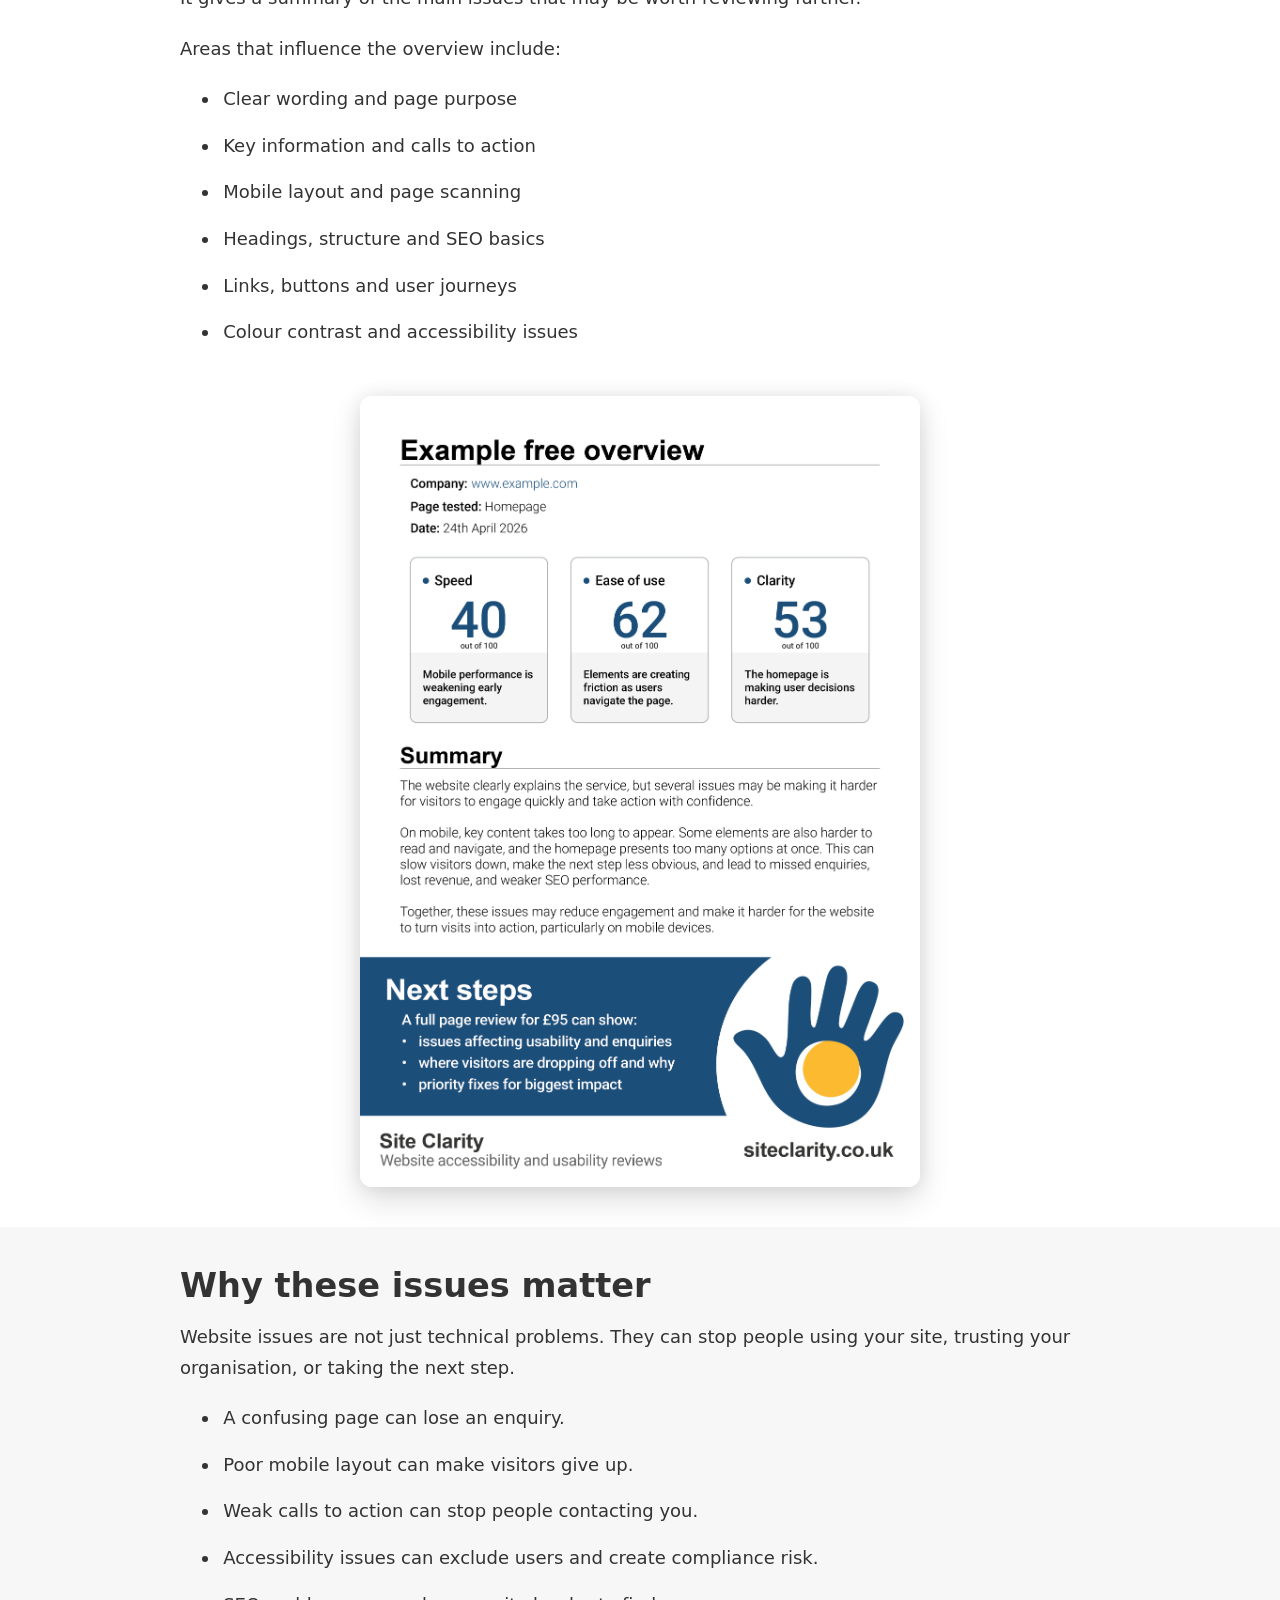
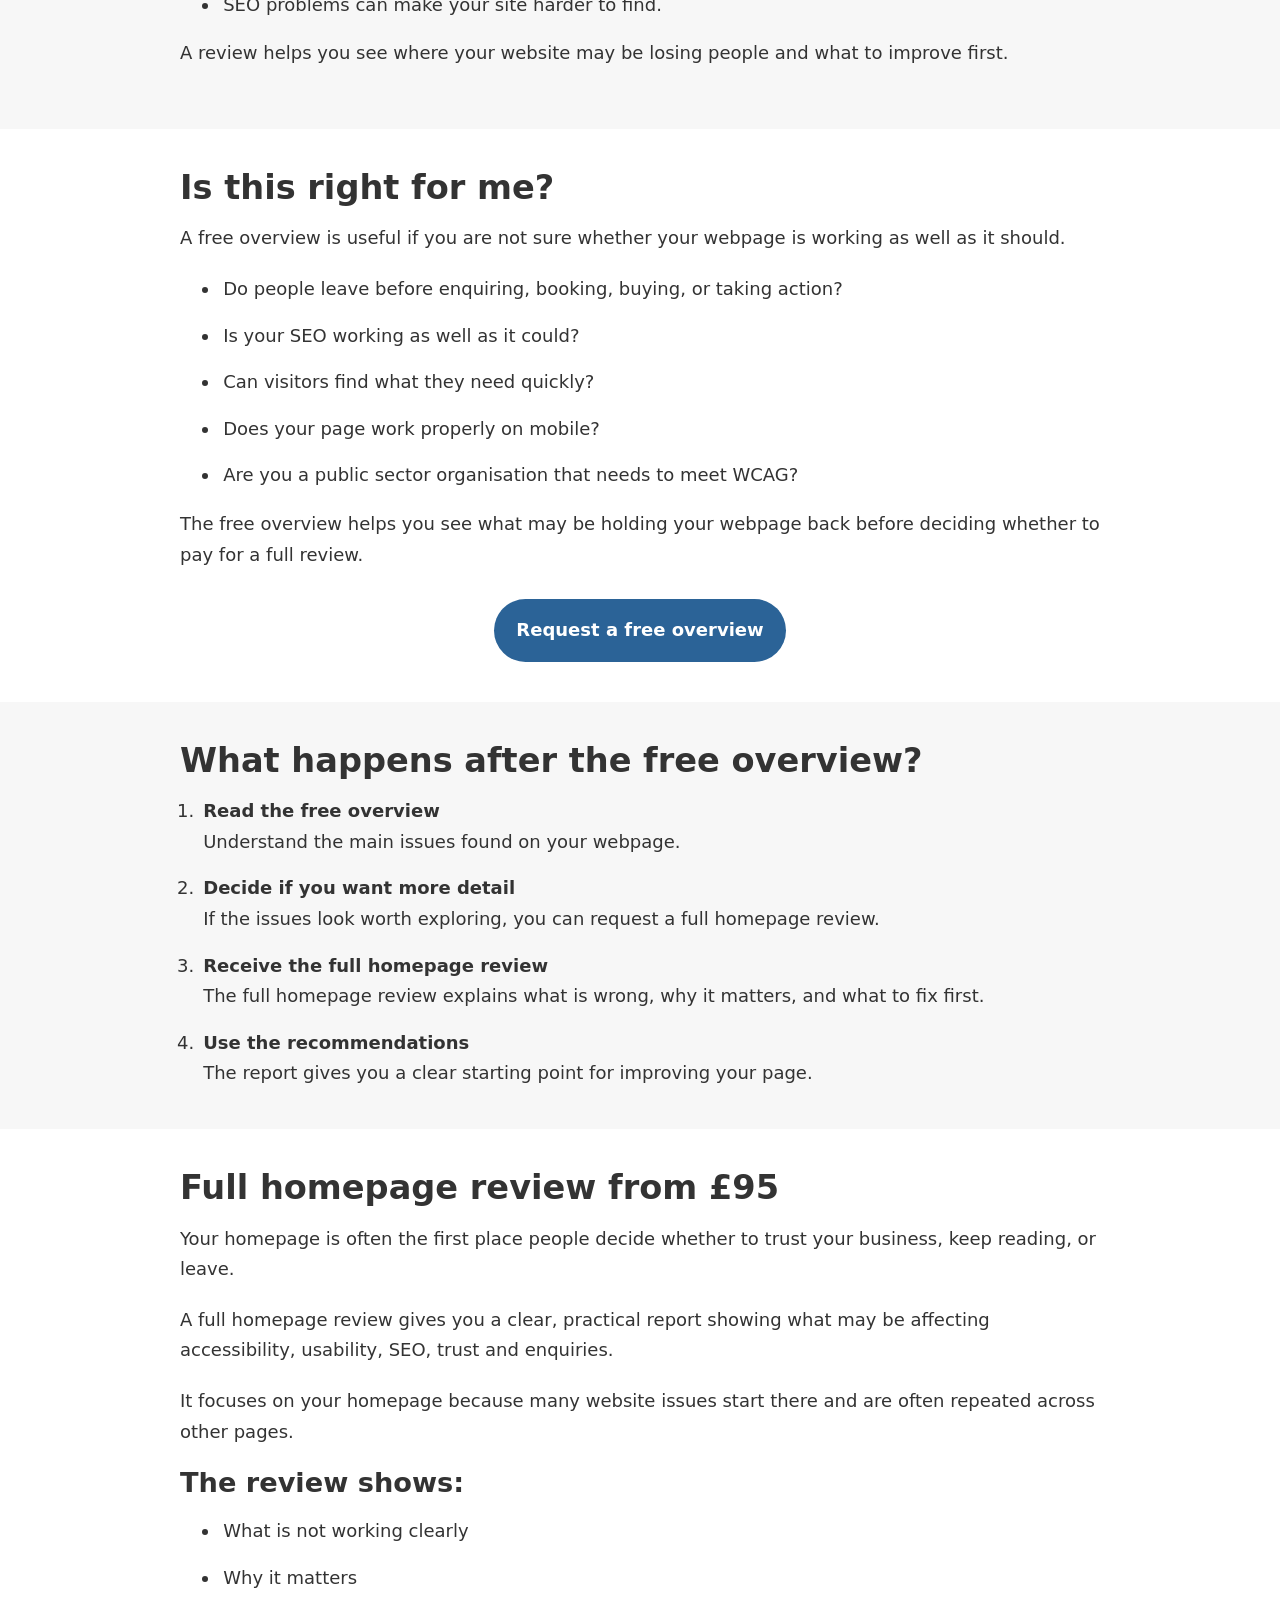
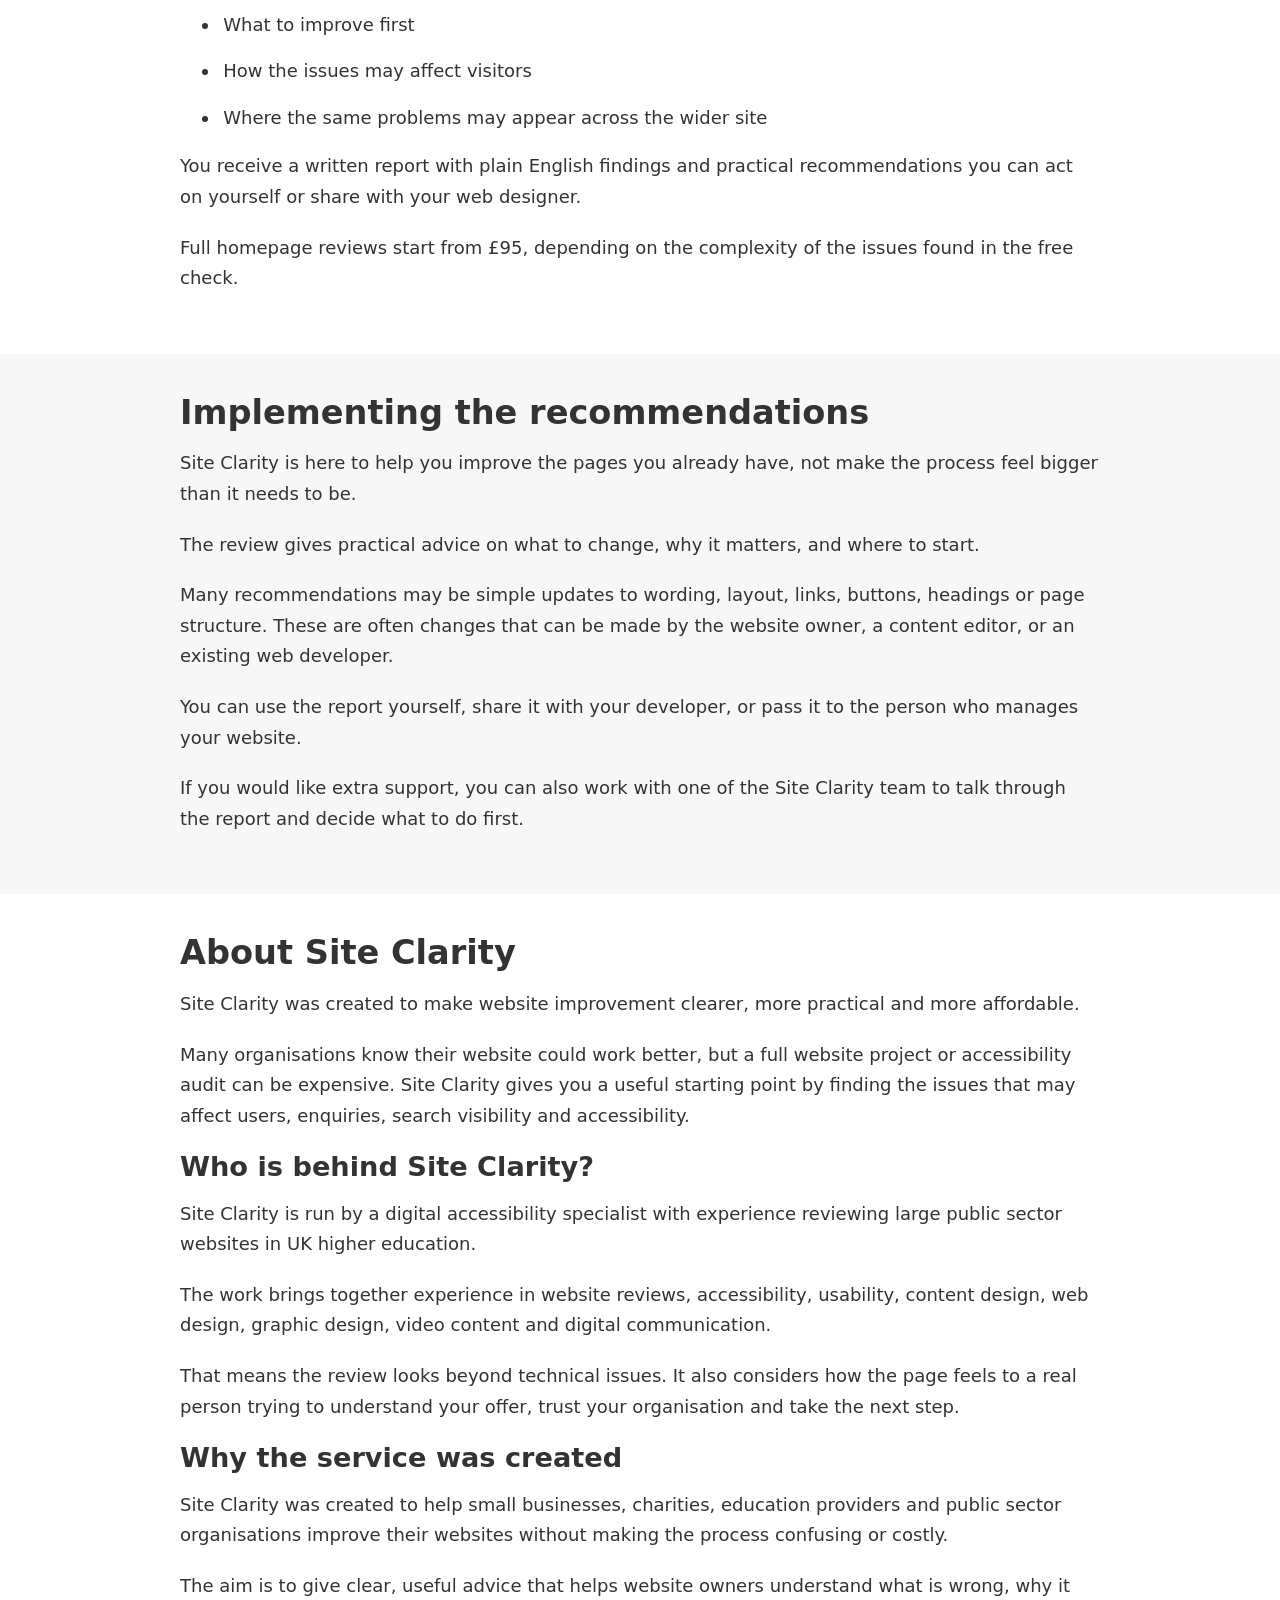
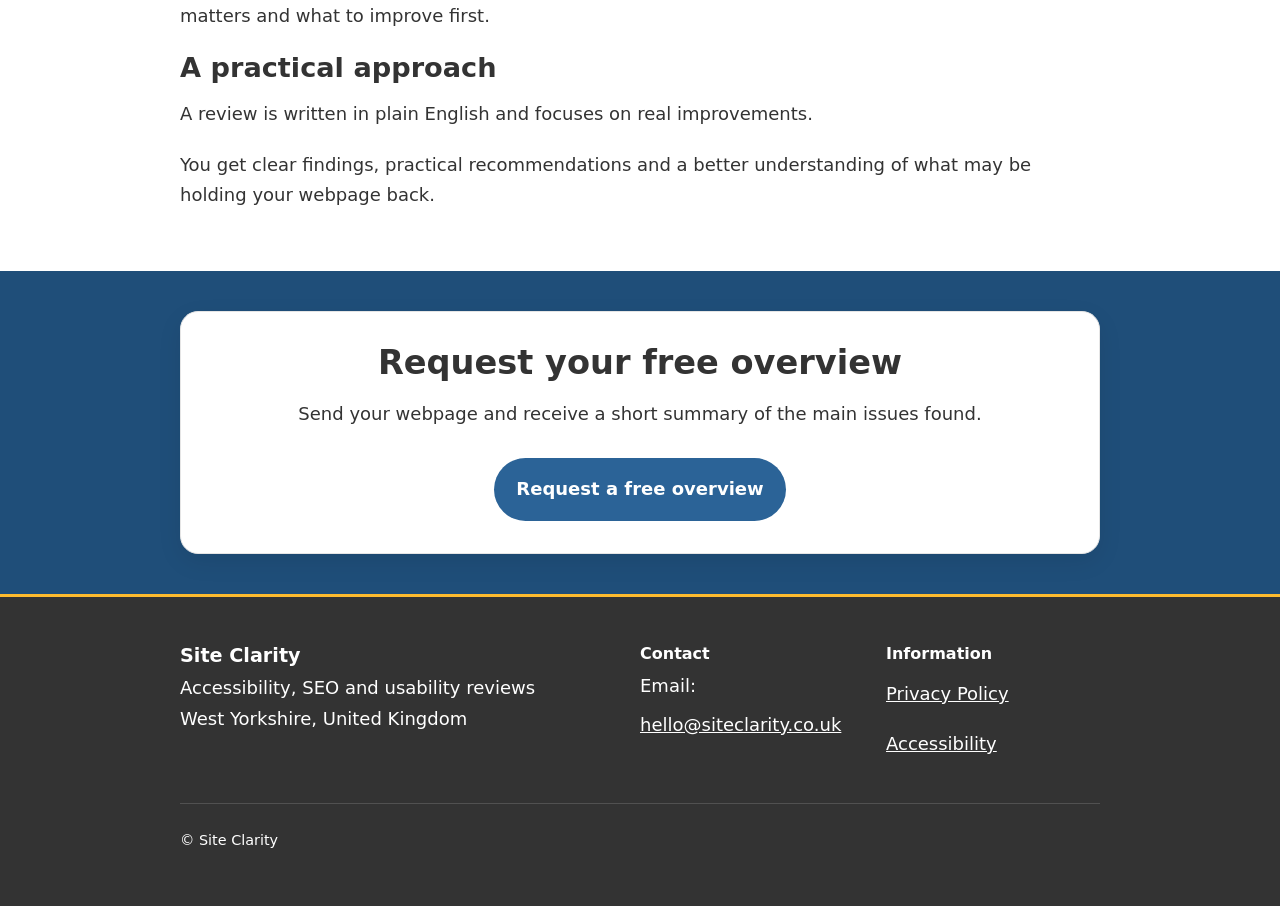
==== commit 1f552e19: "Update index.html" ====
--- a/index.html
+++ b/index.html
@@ -185,7 +185,7 @@
 
   <li>
     <strong>Receive the full homepage review</strong><br>
-    The full hompage review explains what is wrong, why it matters, and what to fix first.
+    The full homepage review explains what is wrong, why it matters, and what to fix first.
   </li>
 
   <li>
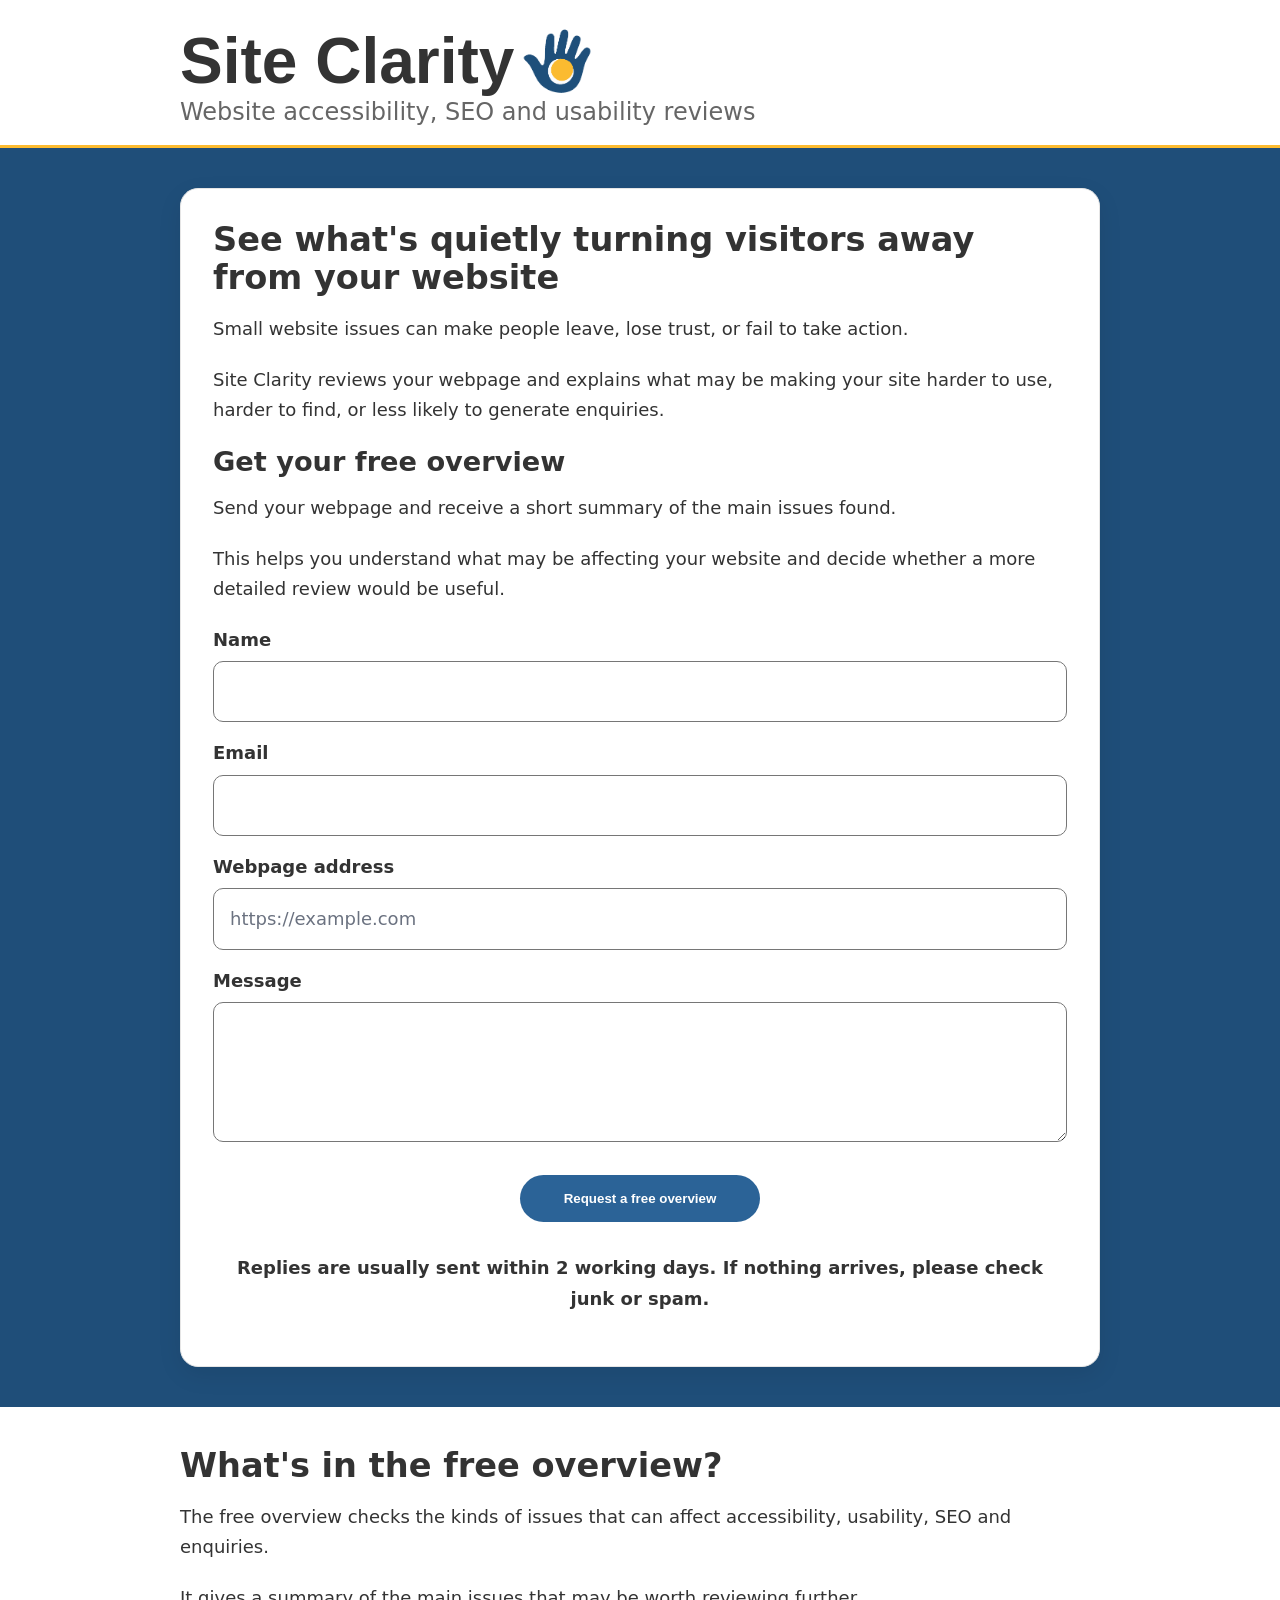
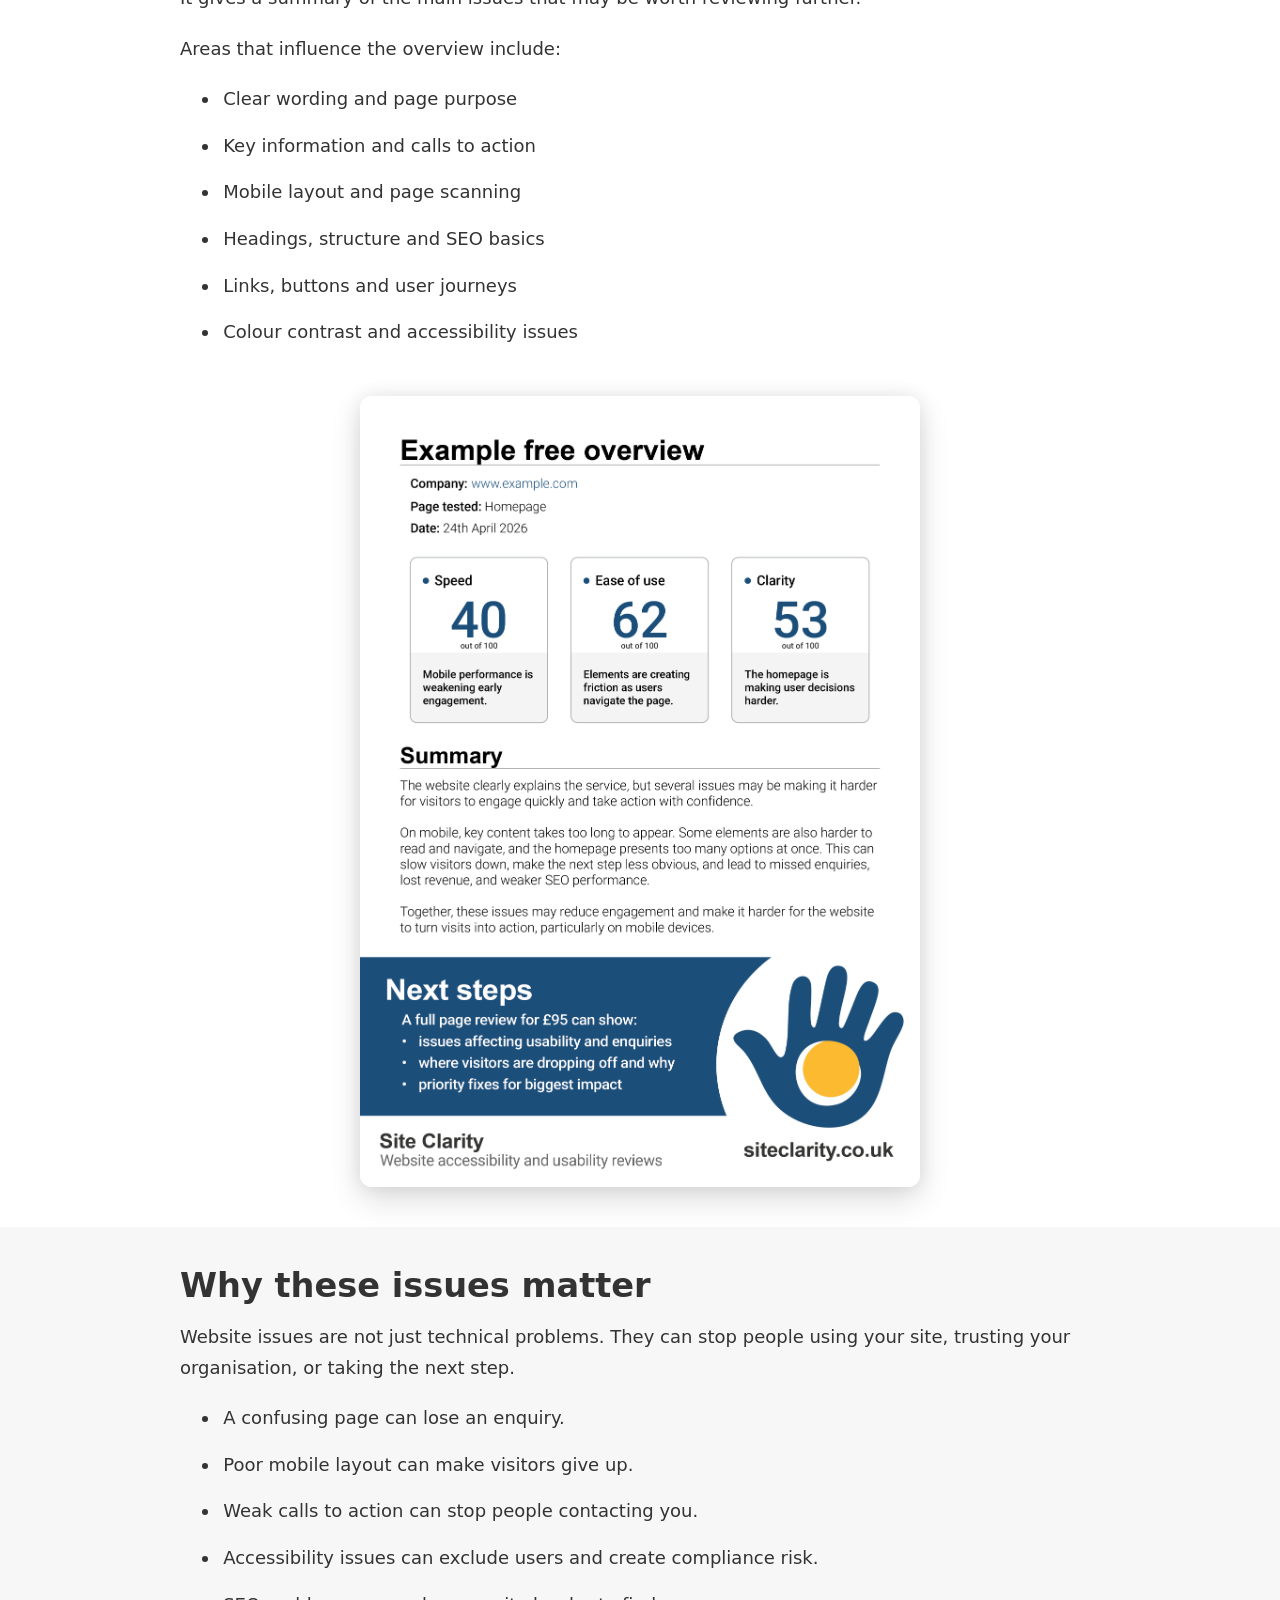
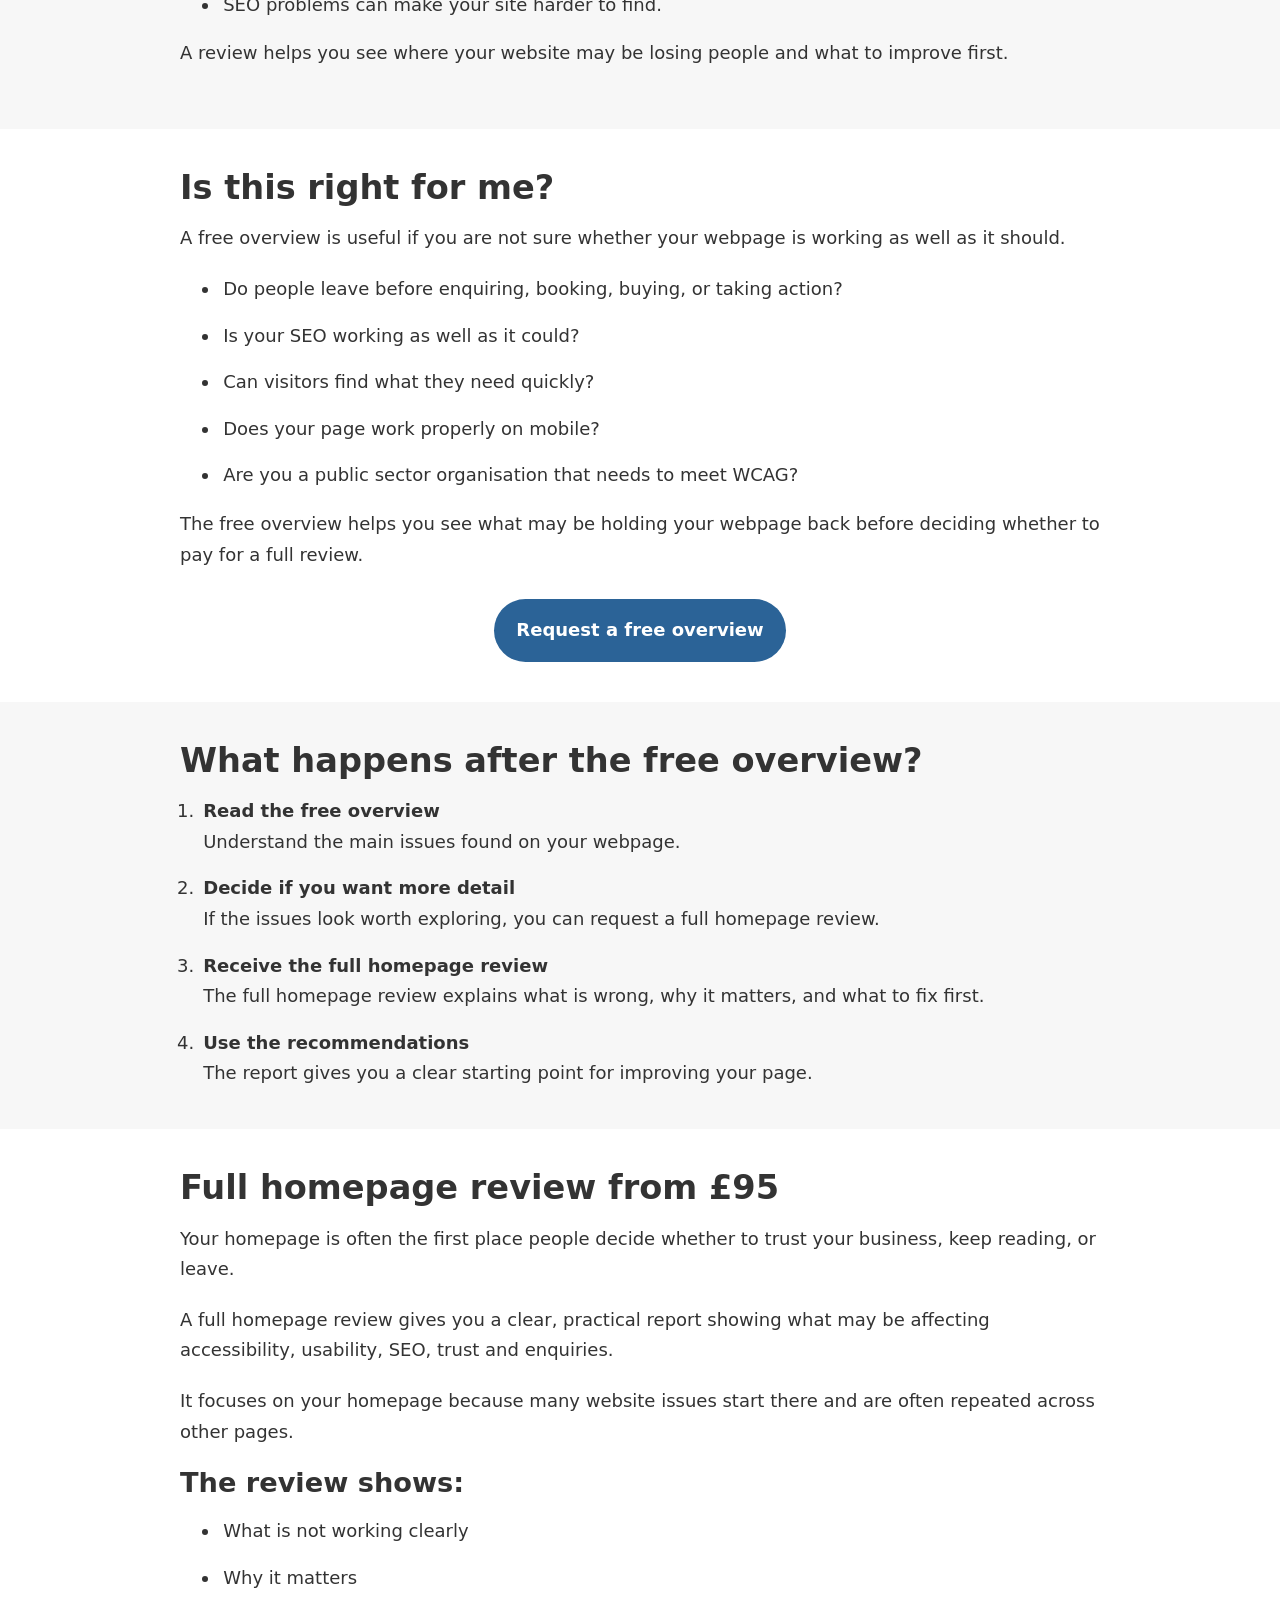
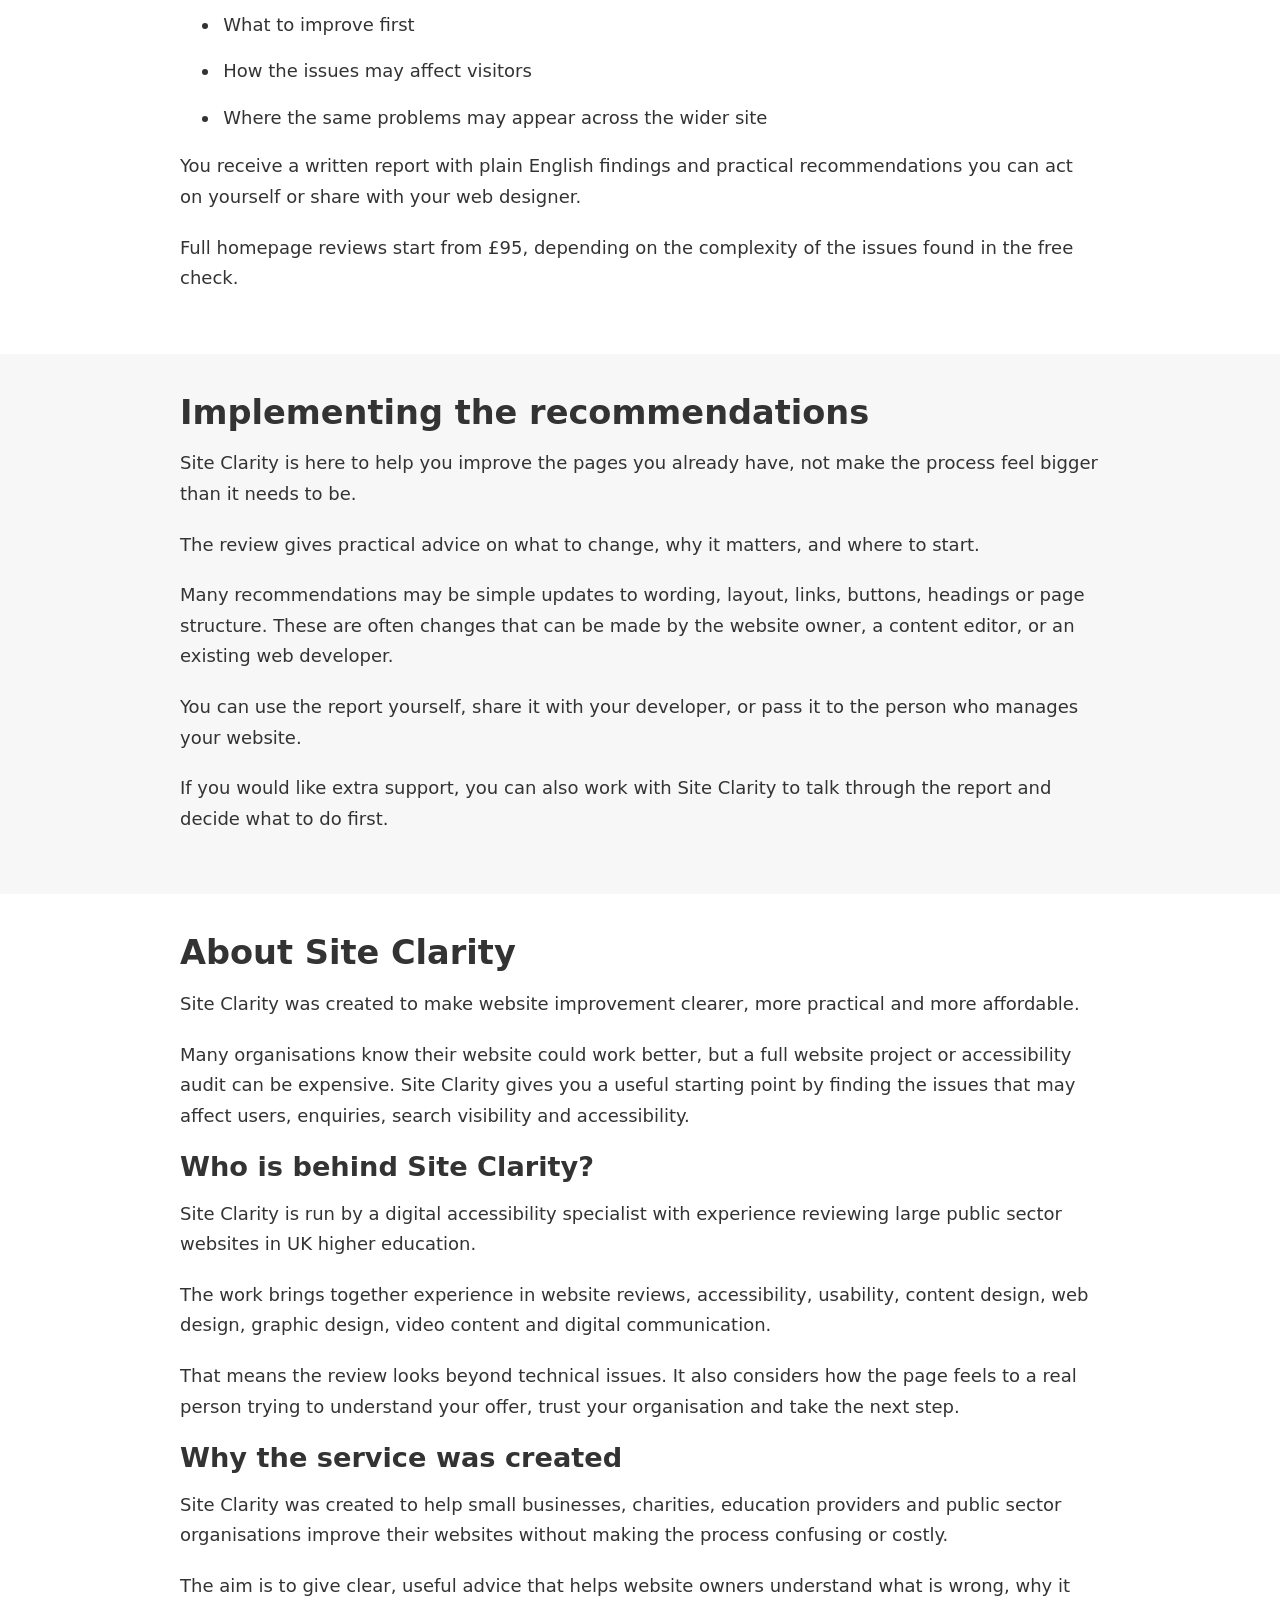
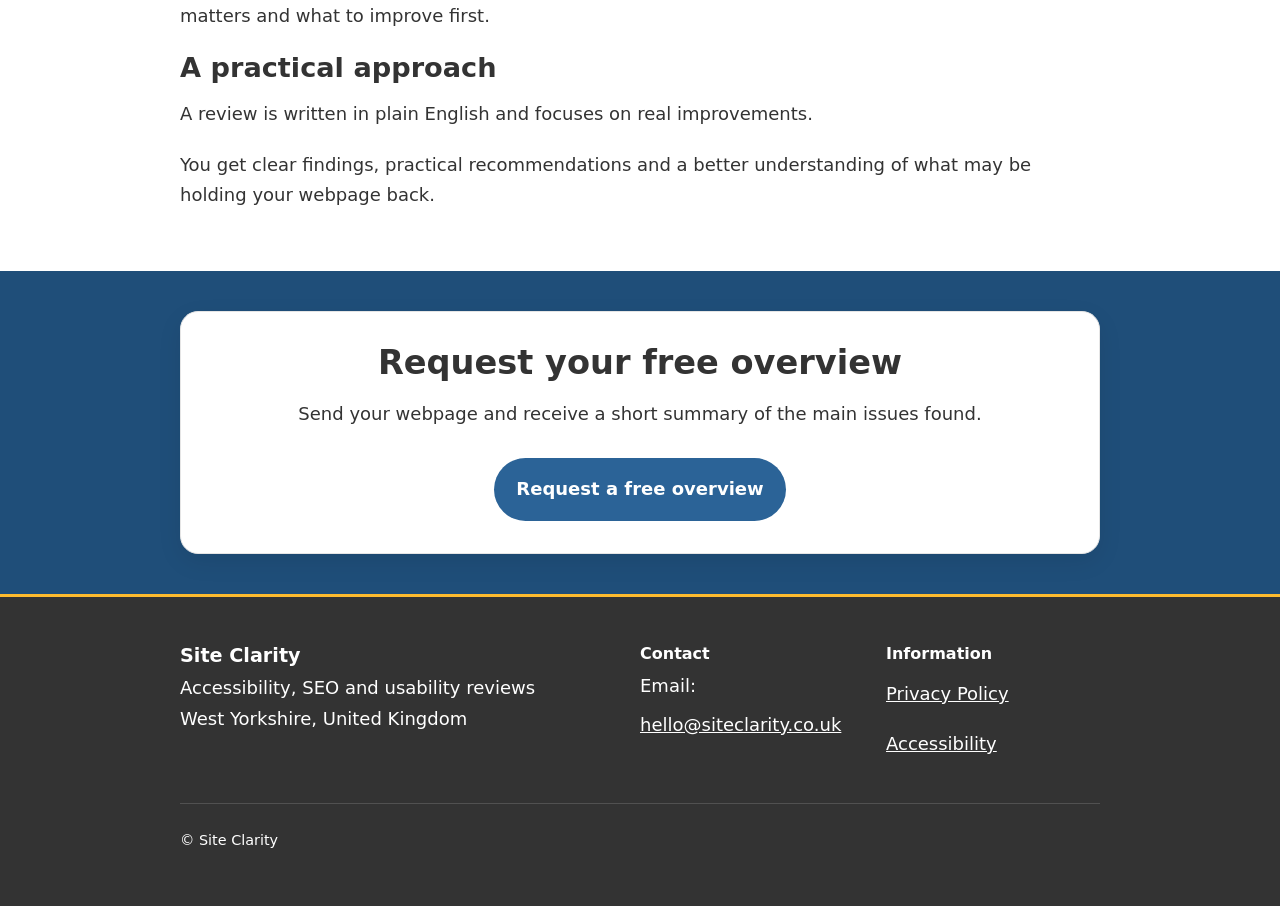
==== commit ecc90a25: "Update index.html" ====
--- a/index.html
+++ b/index.html
@@ -248,7 +248,7 @@
   <p>You can use the report yourself, share it with your developer, or pass it to the person who manages your website.</p>
 
   <p>
-    If you would like extra support, you can also work with one of the Site Clarity team to talk through the report and decide what to do first.
+    If you would like extra support, you can also work with Site Clarity to talk through the report and decide what to do first.
   </p>
 
 </div>
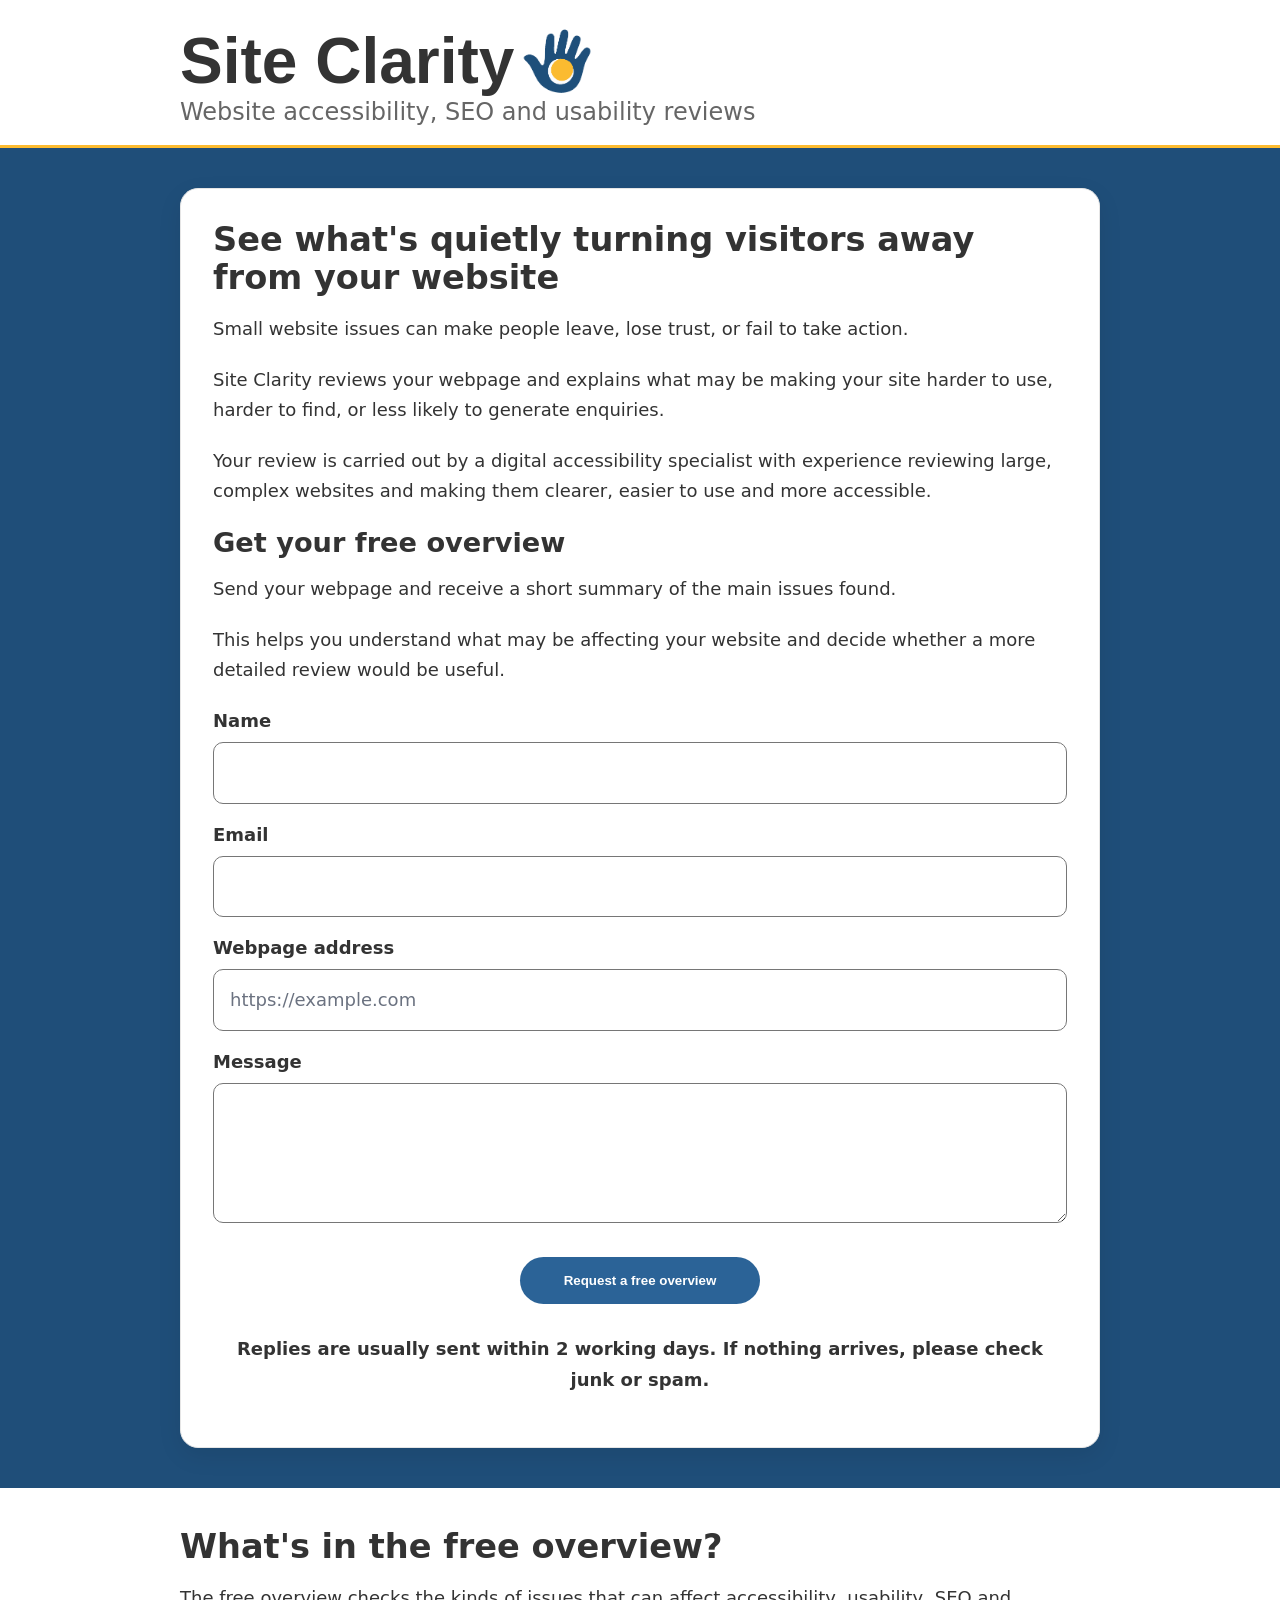
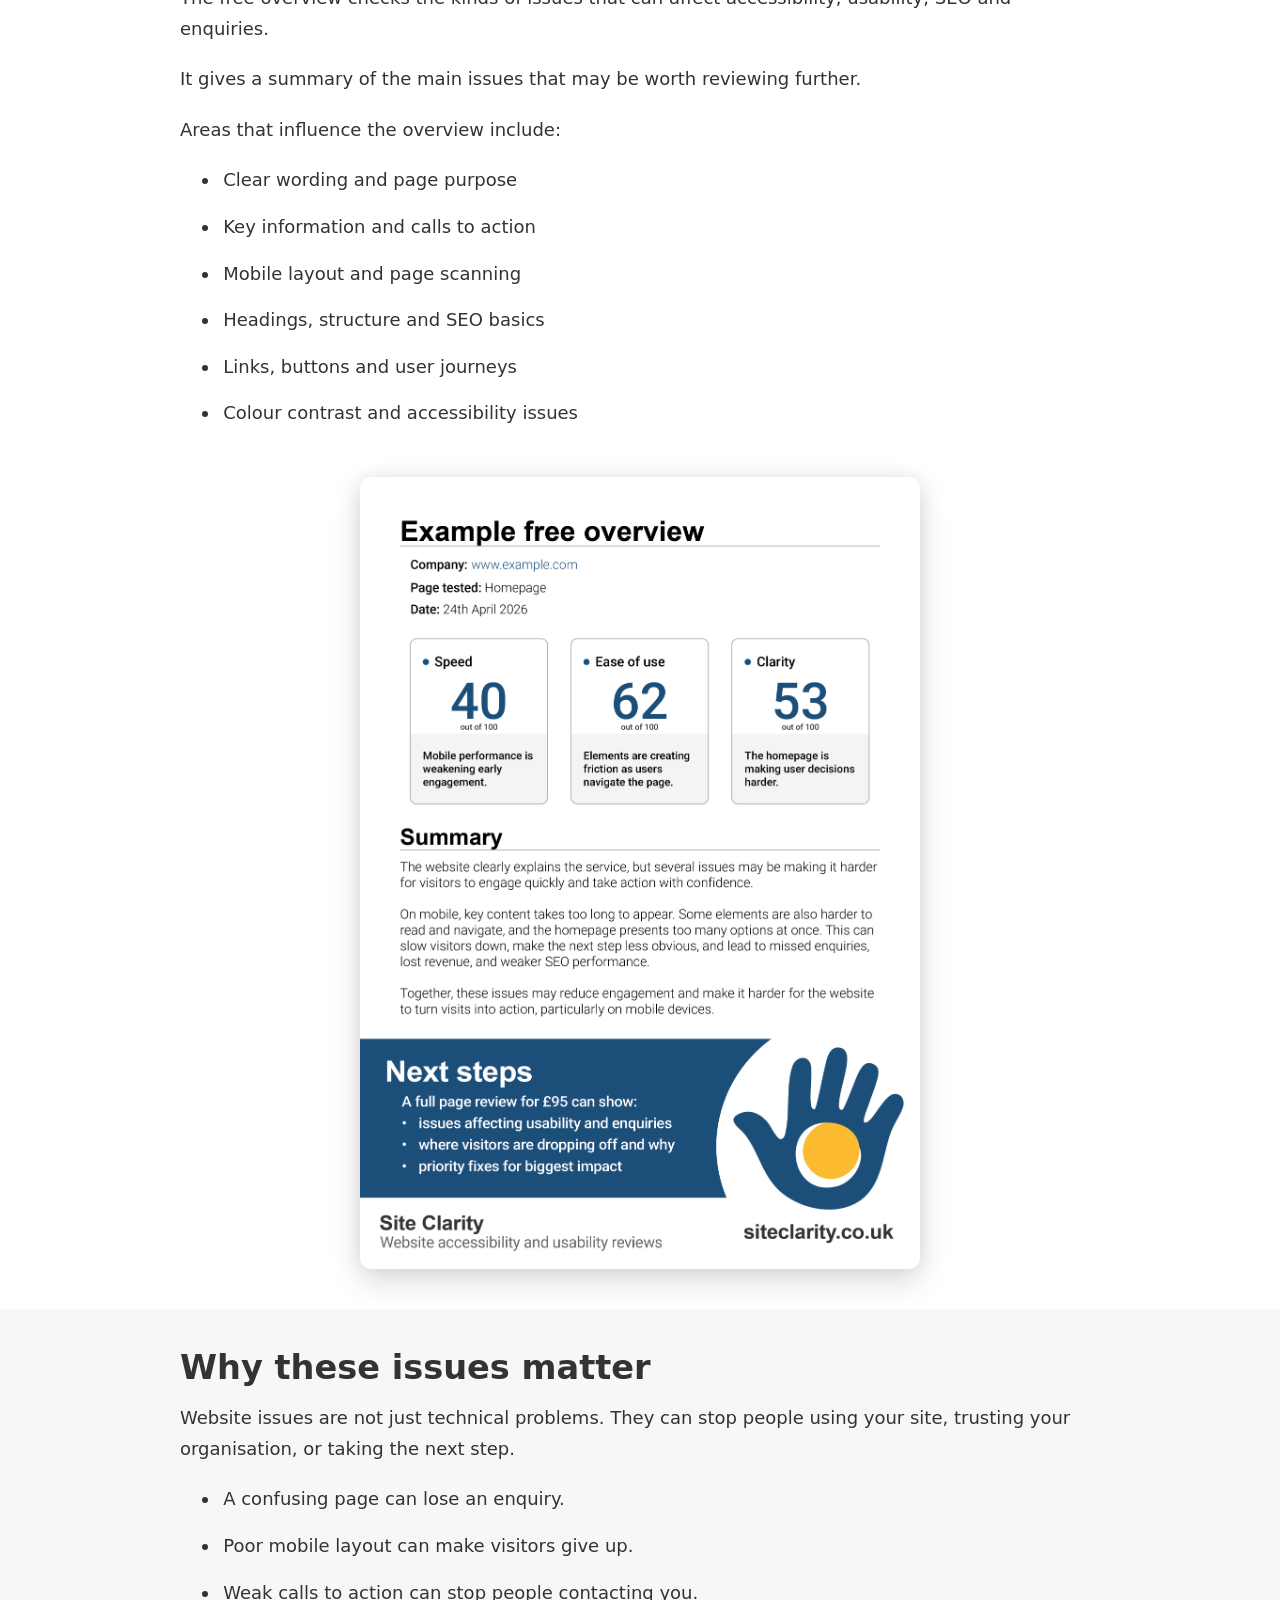
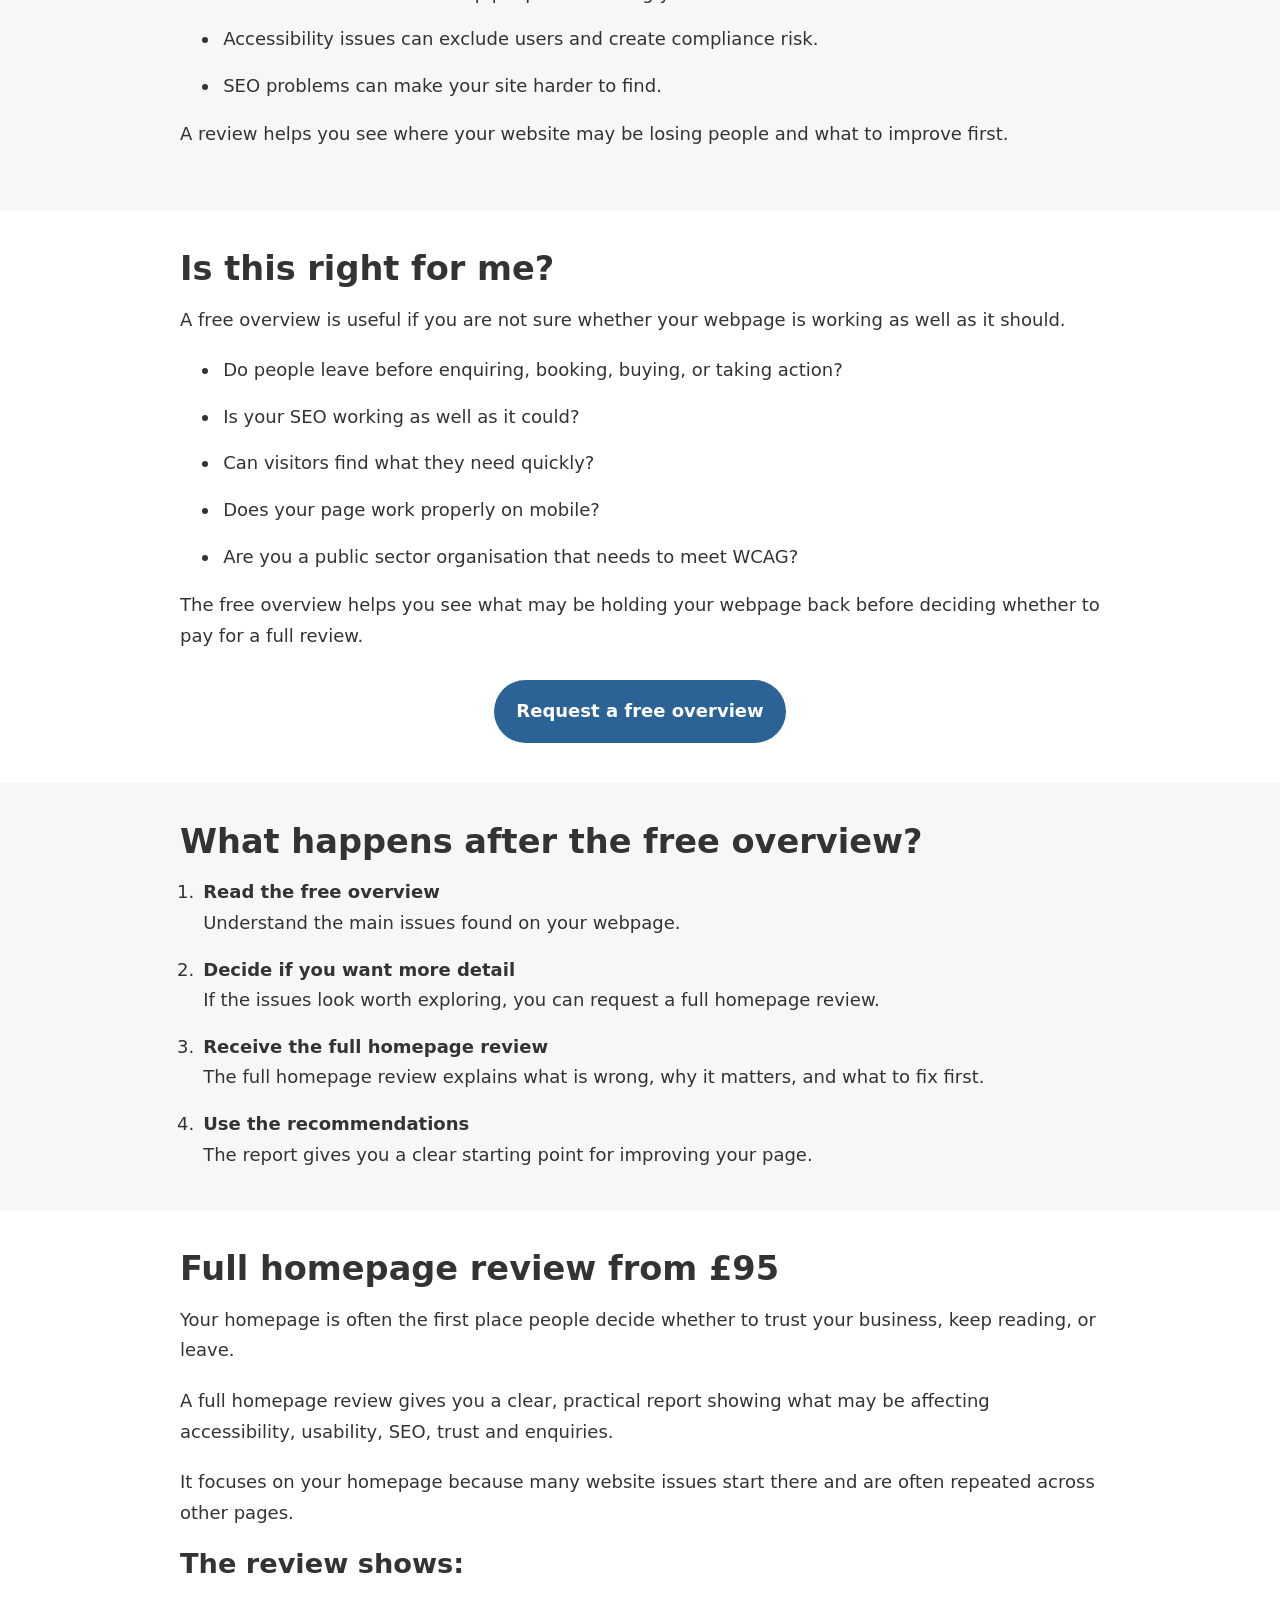
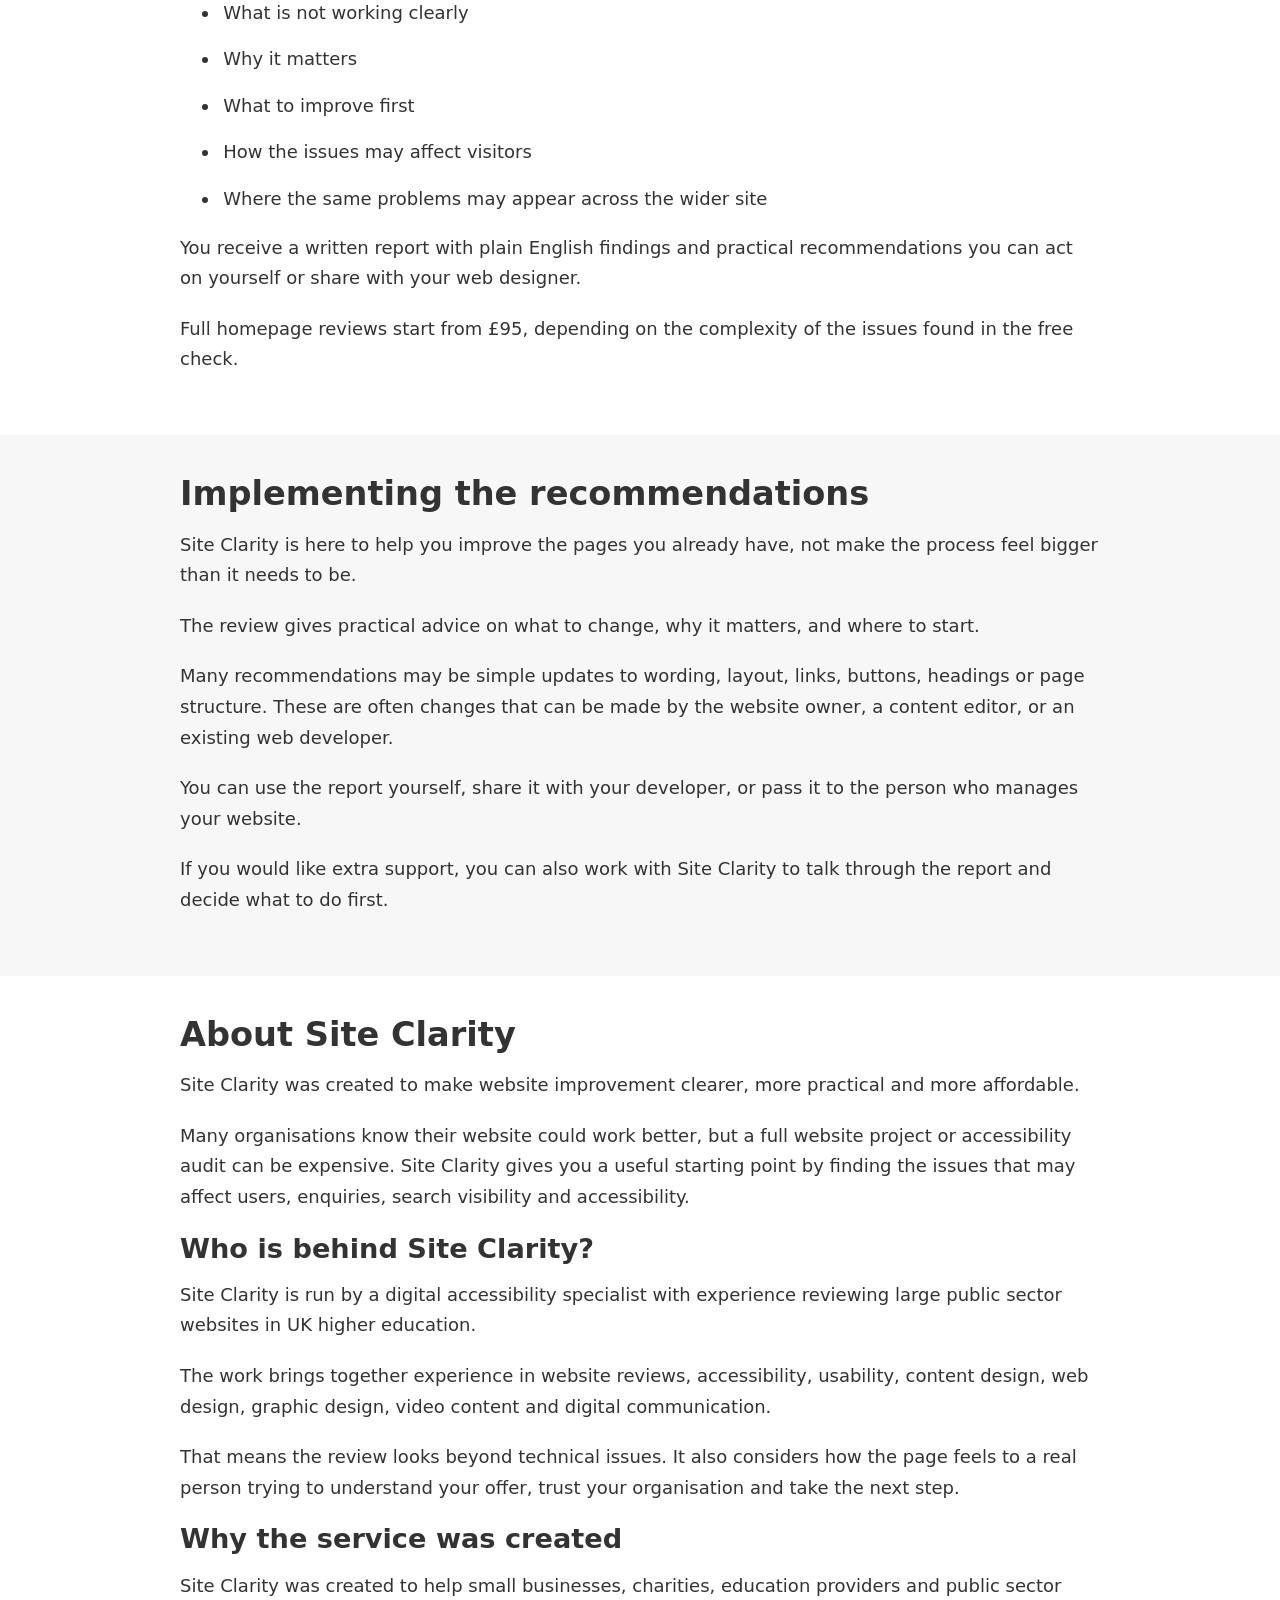
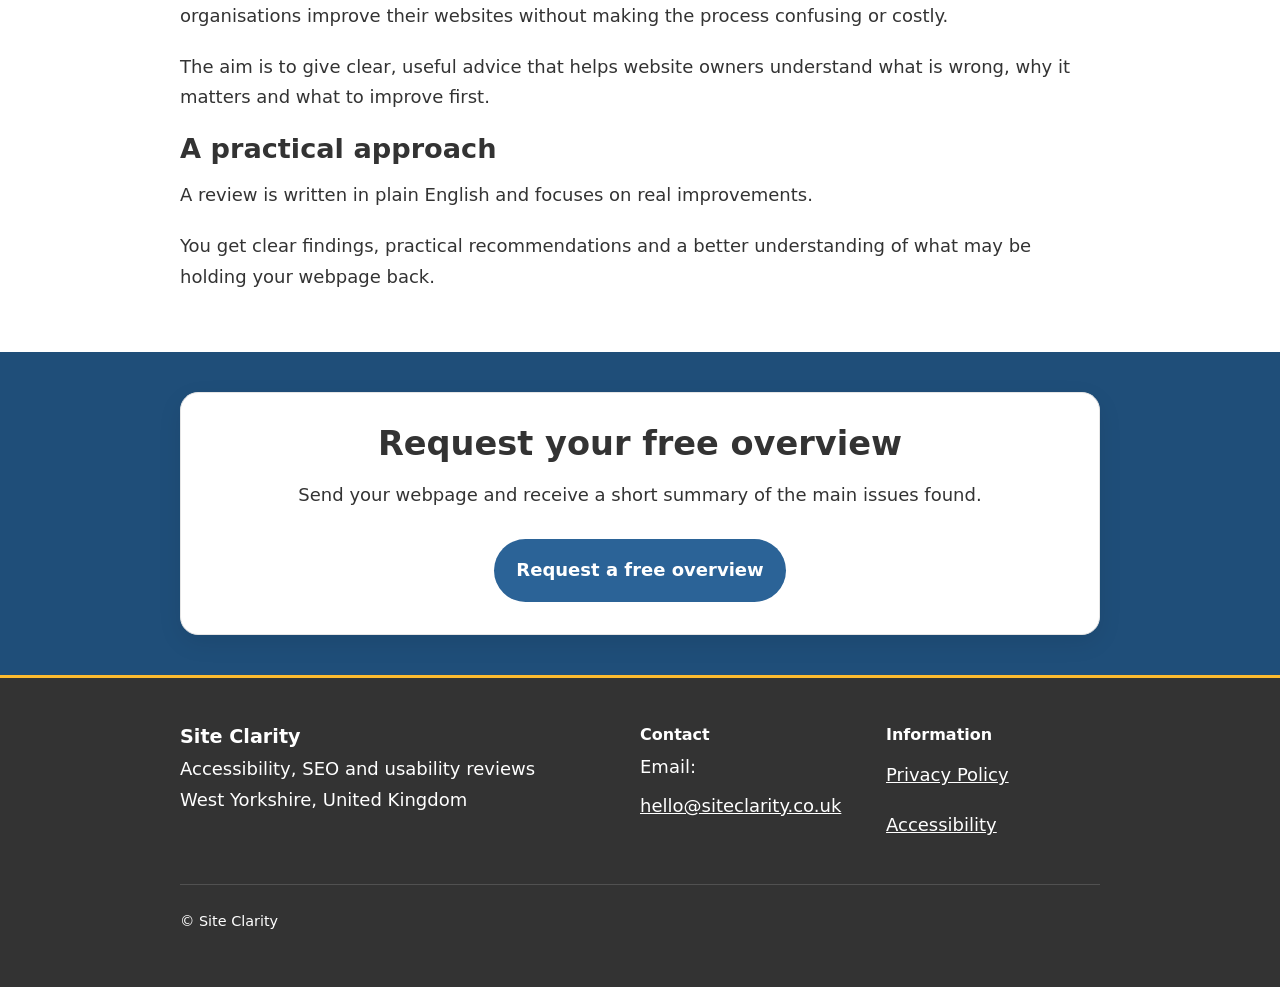
==== commit cabc9be6: "Update index.html" ====
--- a/index.html
+++ b/index.html
@@ -45,8 +45,13 @@
 <p>
 Small website issues can make people leave, lose trust, or fail to take action.
 </p>
+  
 <p>
 Site Clarity reviews your webpage and explains what may be making your site harder to use, harder to find, or less likely to generate enquiries.
+</p>
+
+<p>
+Your review is carried out by a digital accessibility specialist with experience reviewing large, complex websites and making them clearer, easier to use and more accessible.
 </p>
 
 <form action="https://formspree.io/f/xnjgjoqk" method="POST" id="contact">
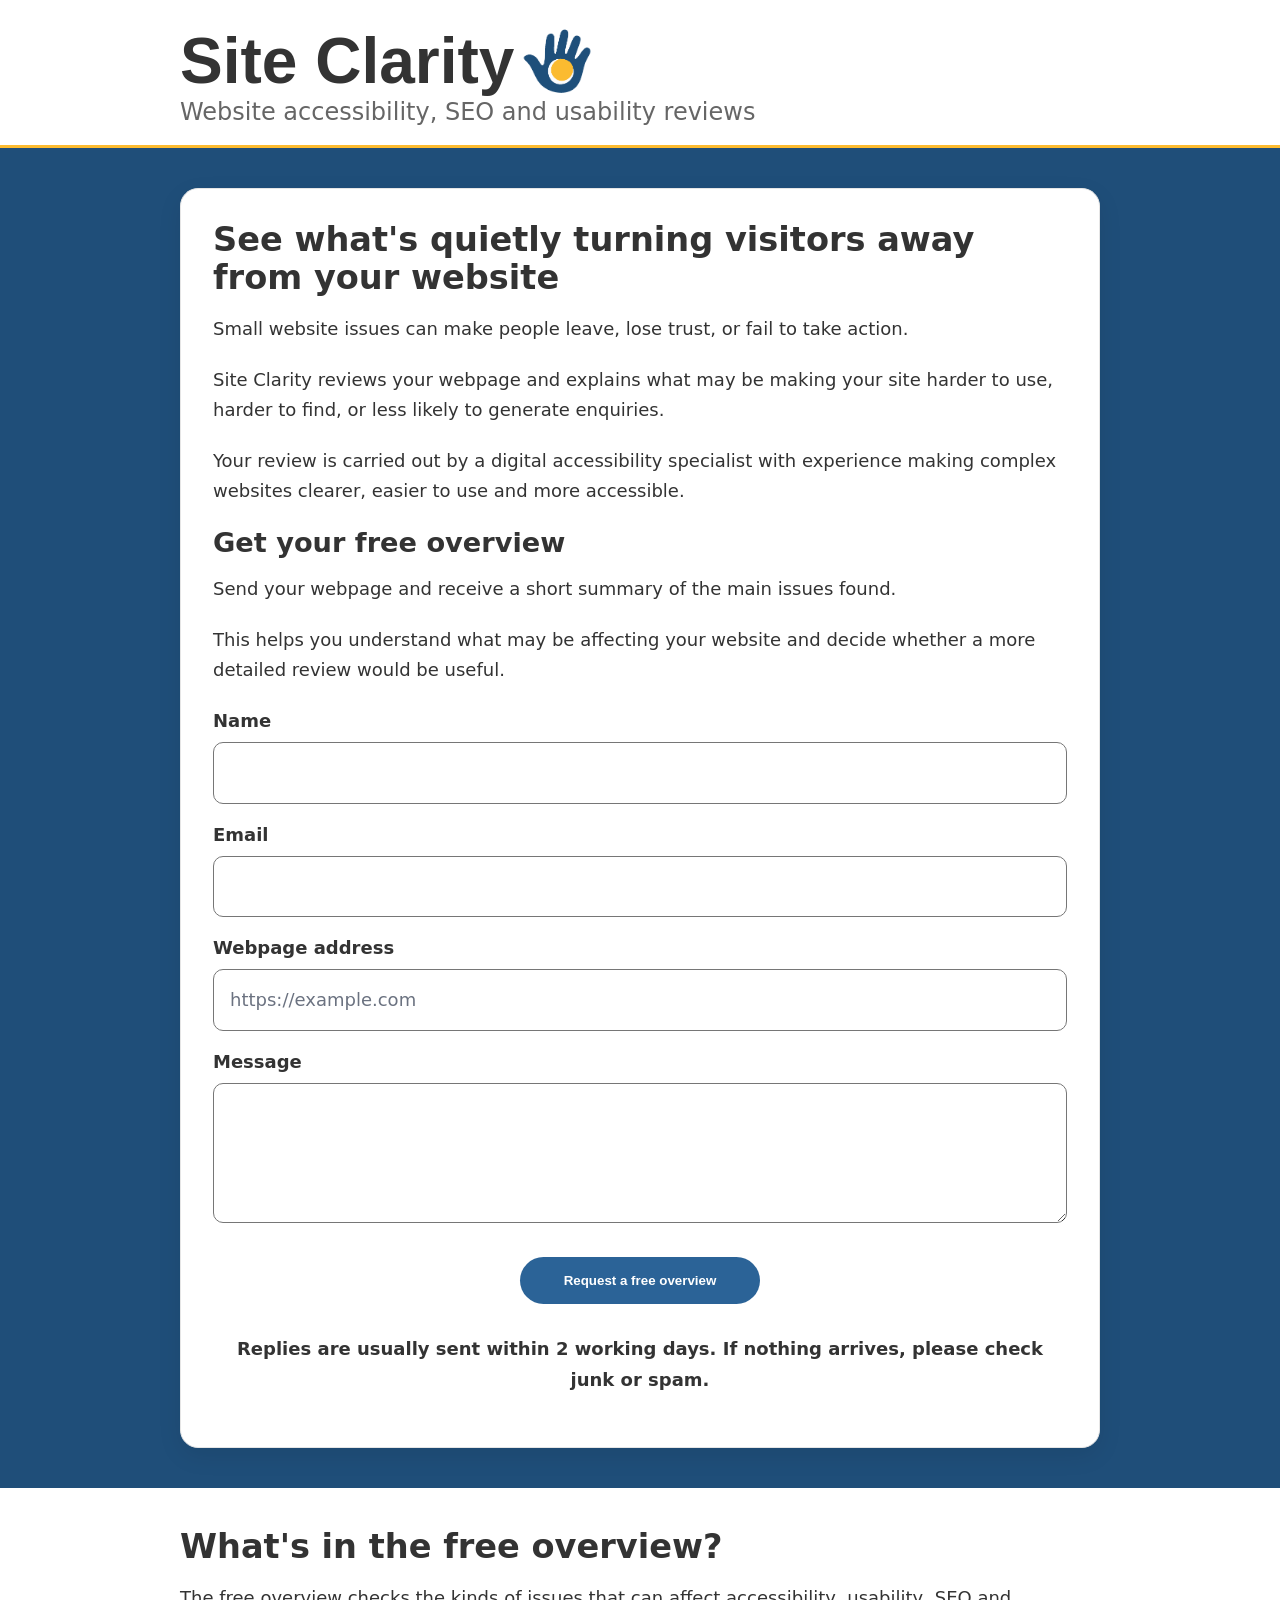
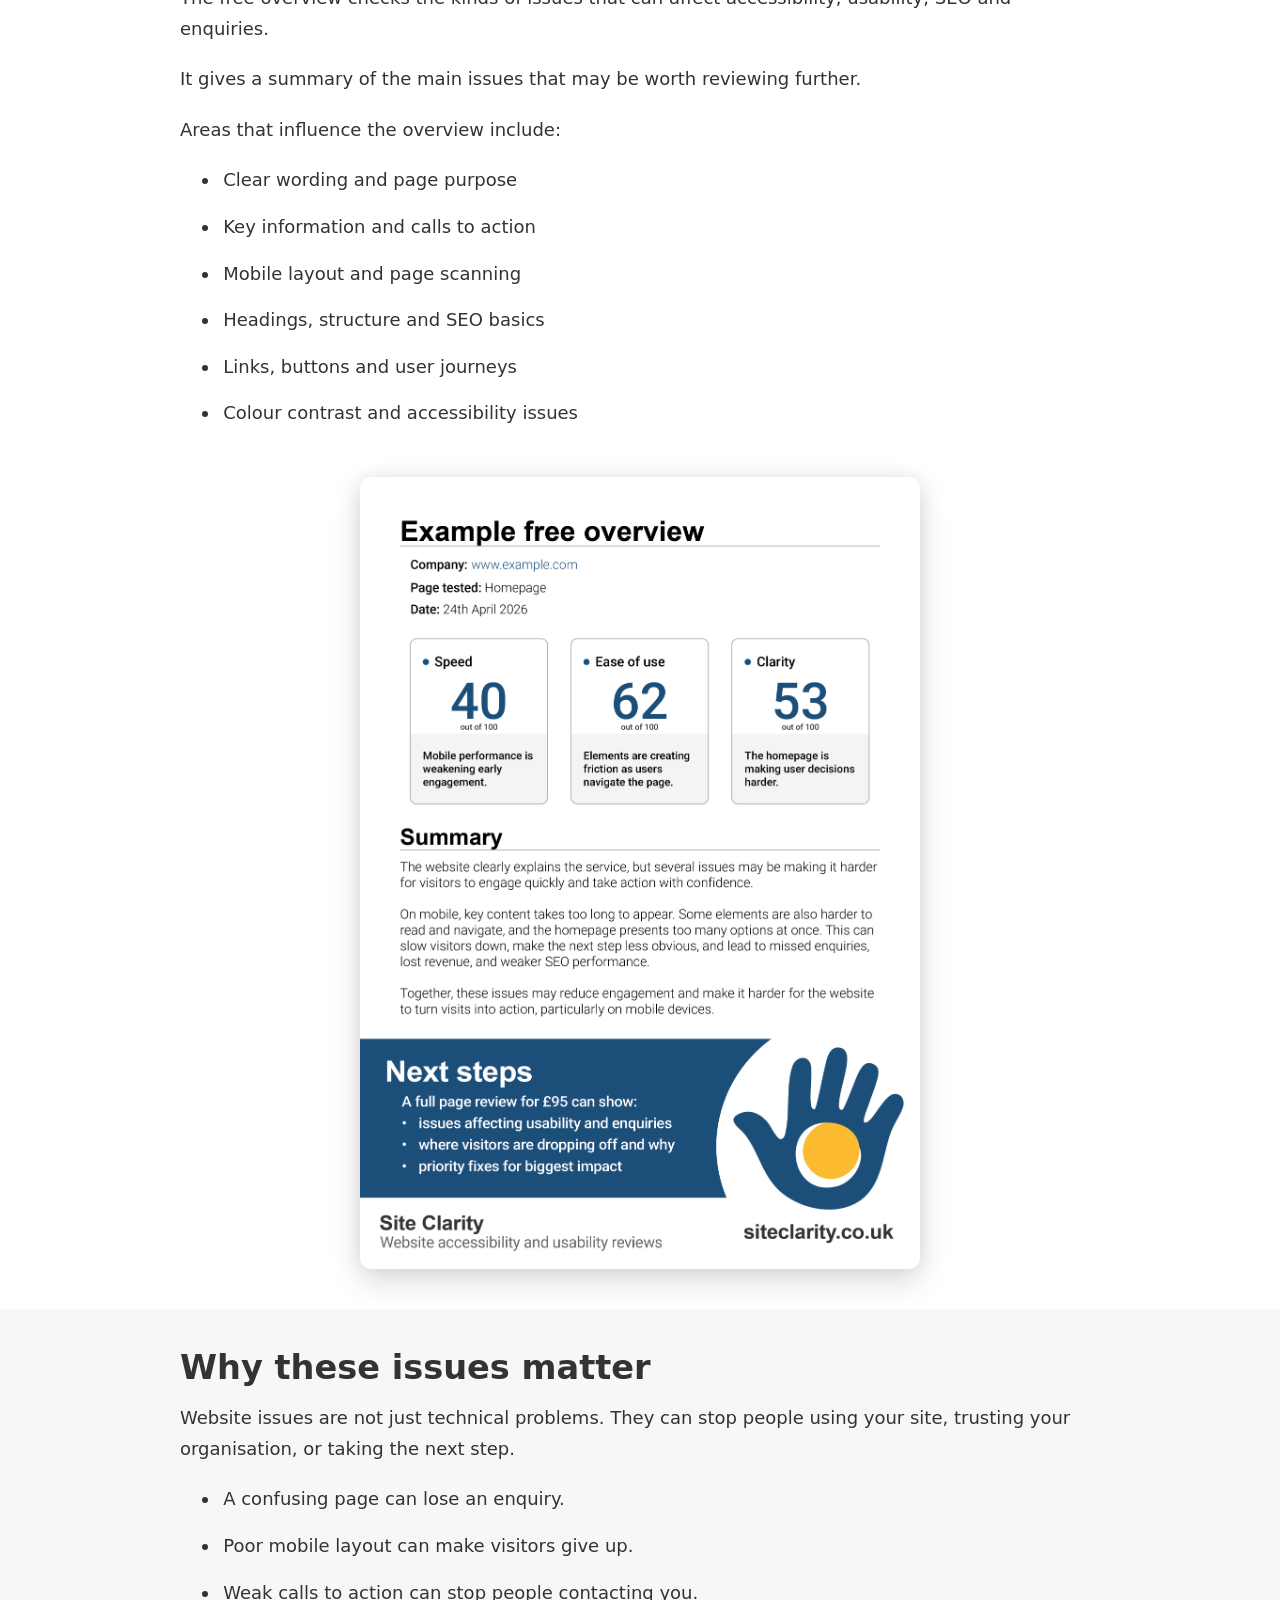
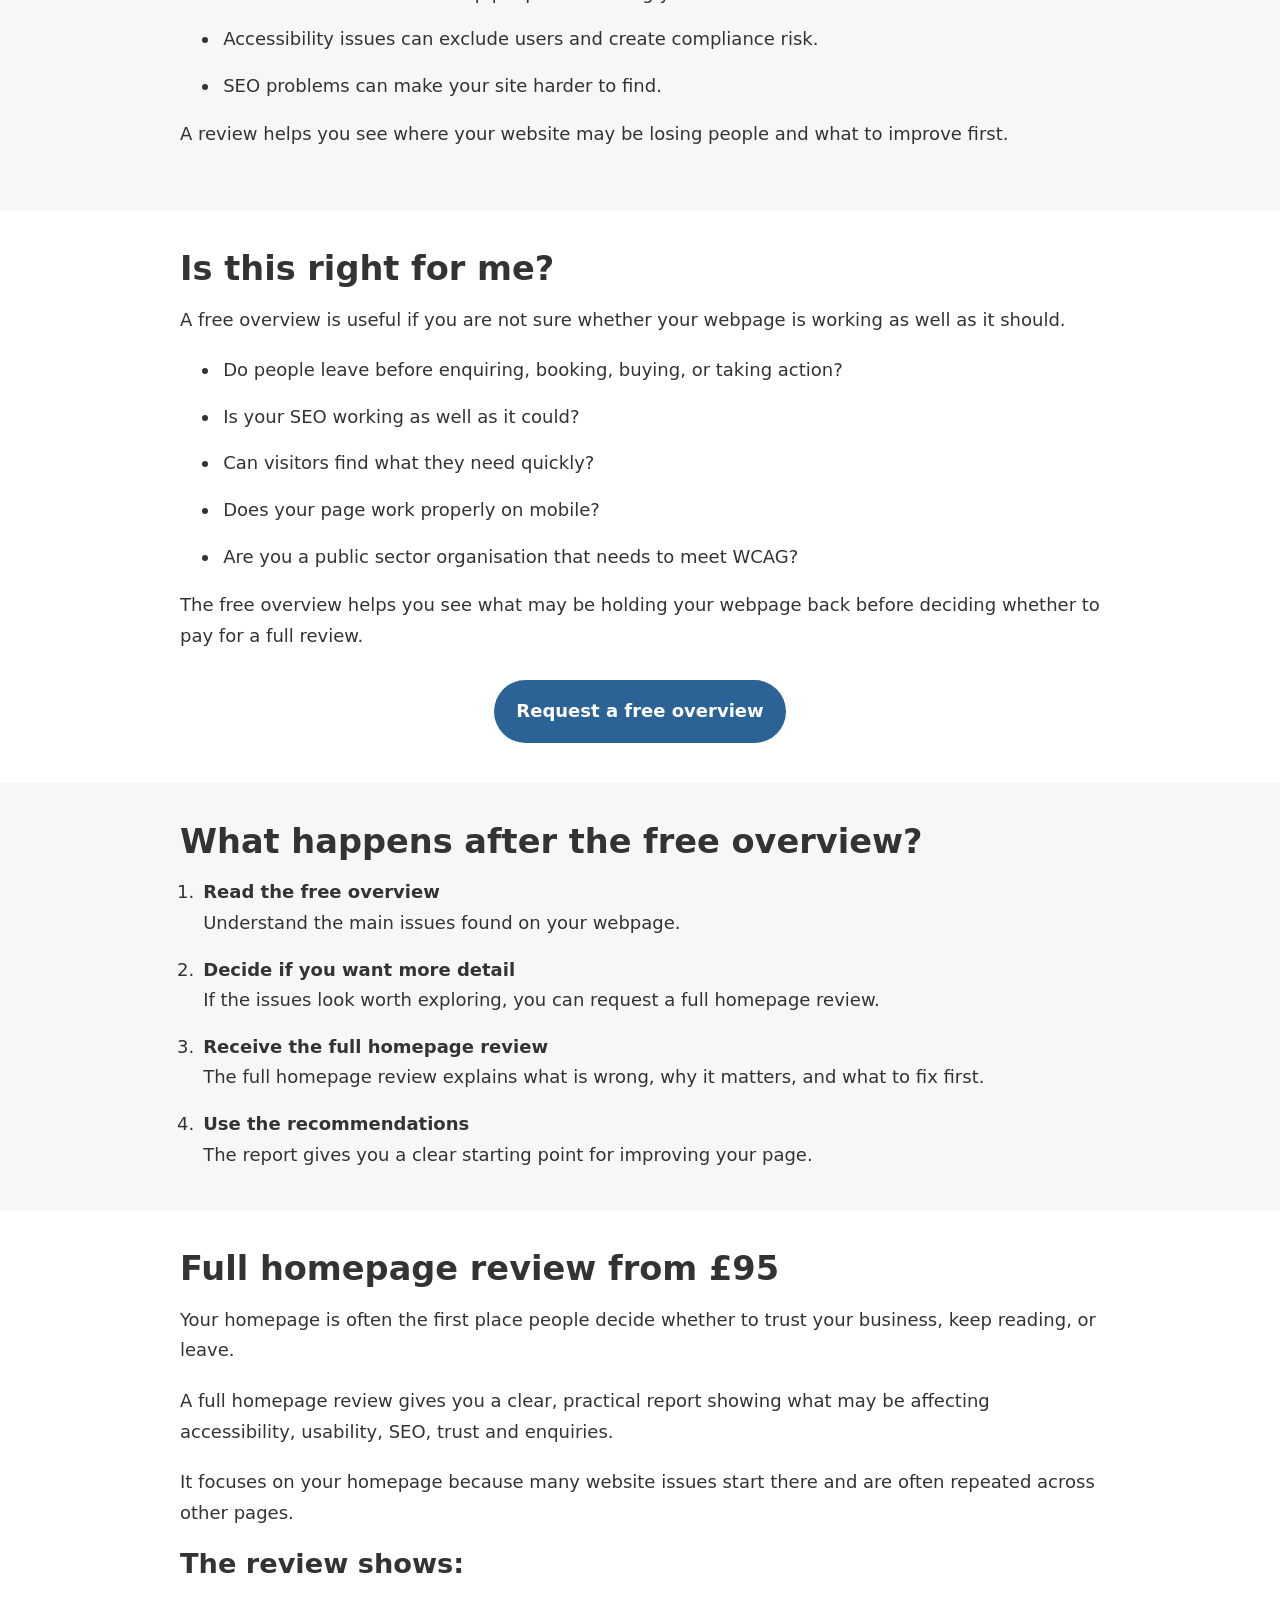
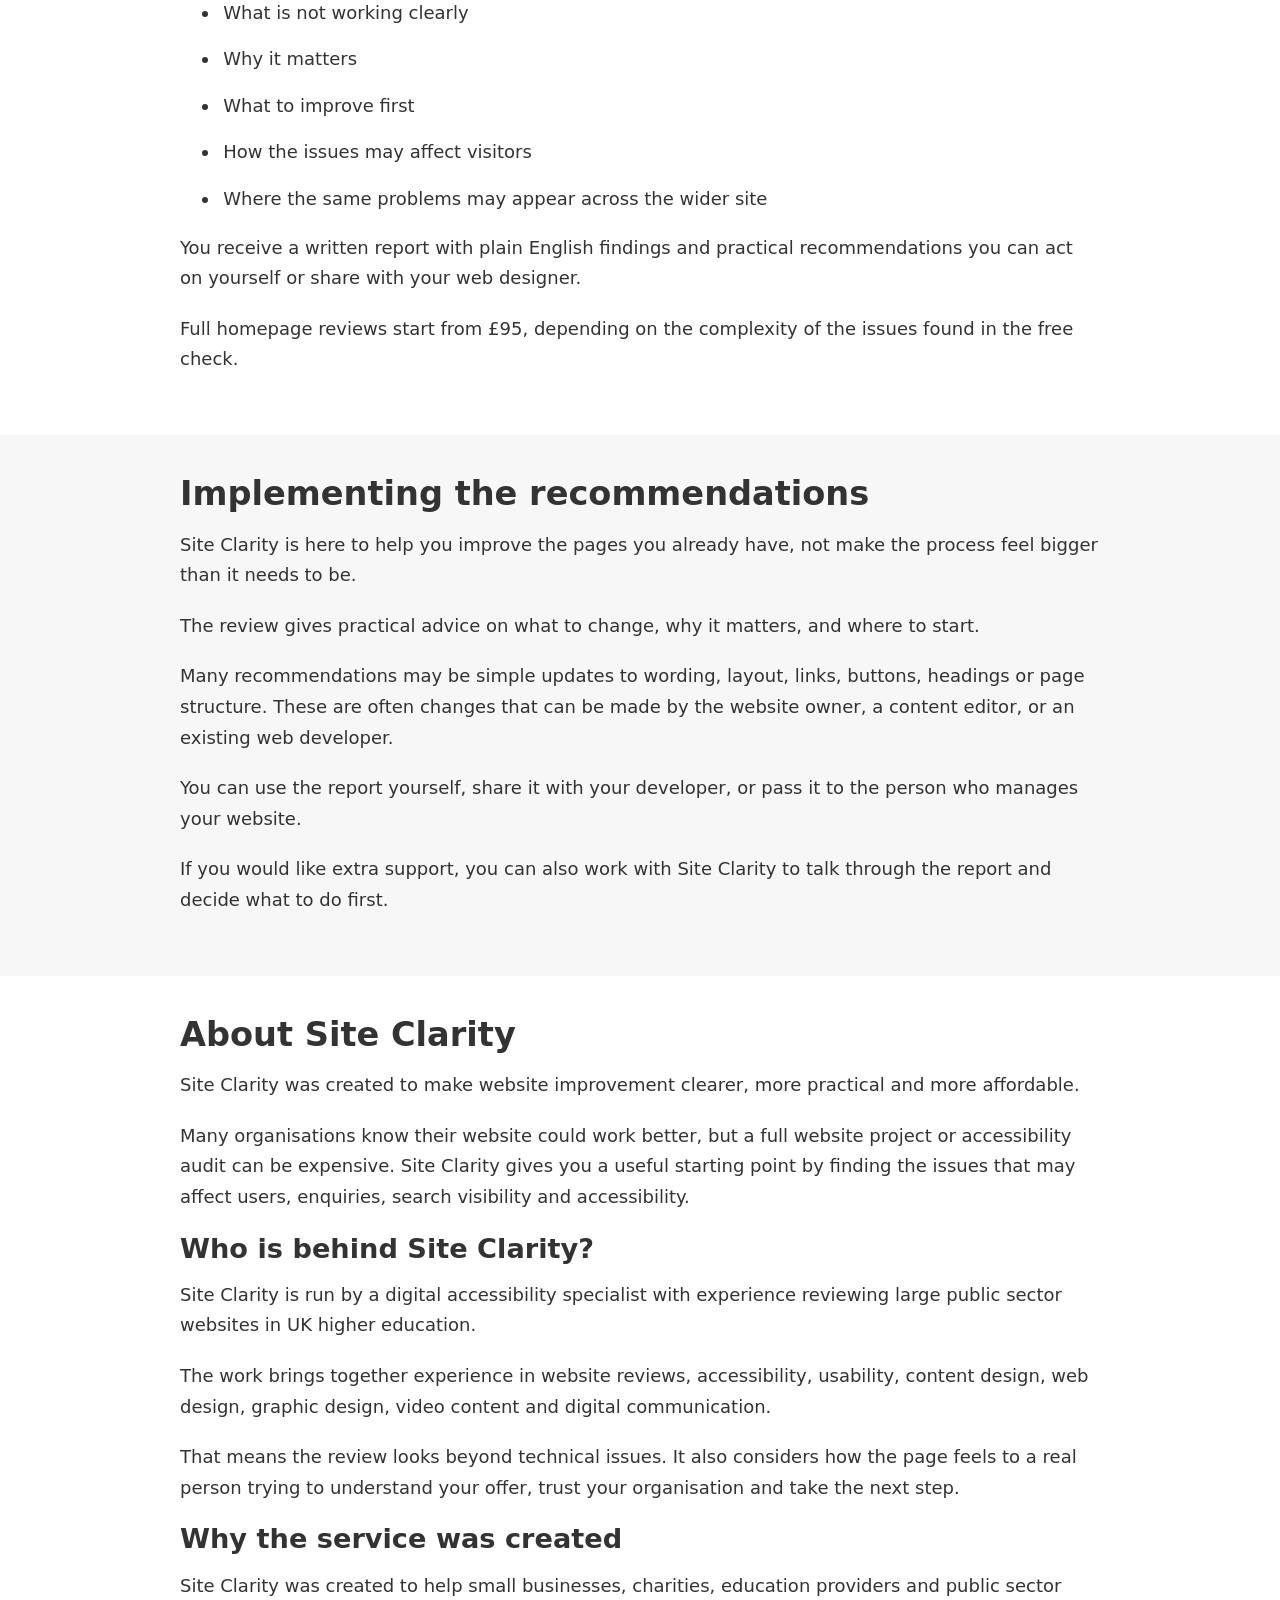
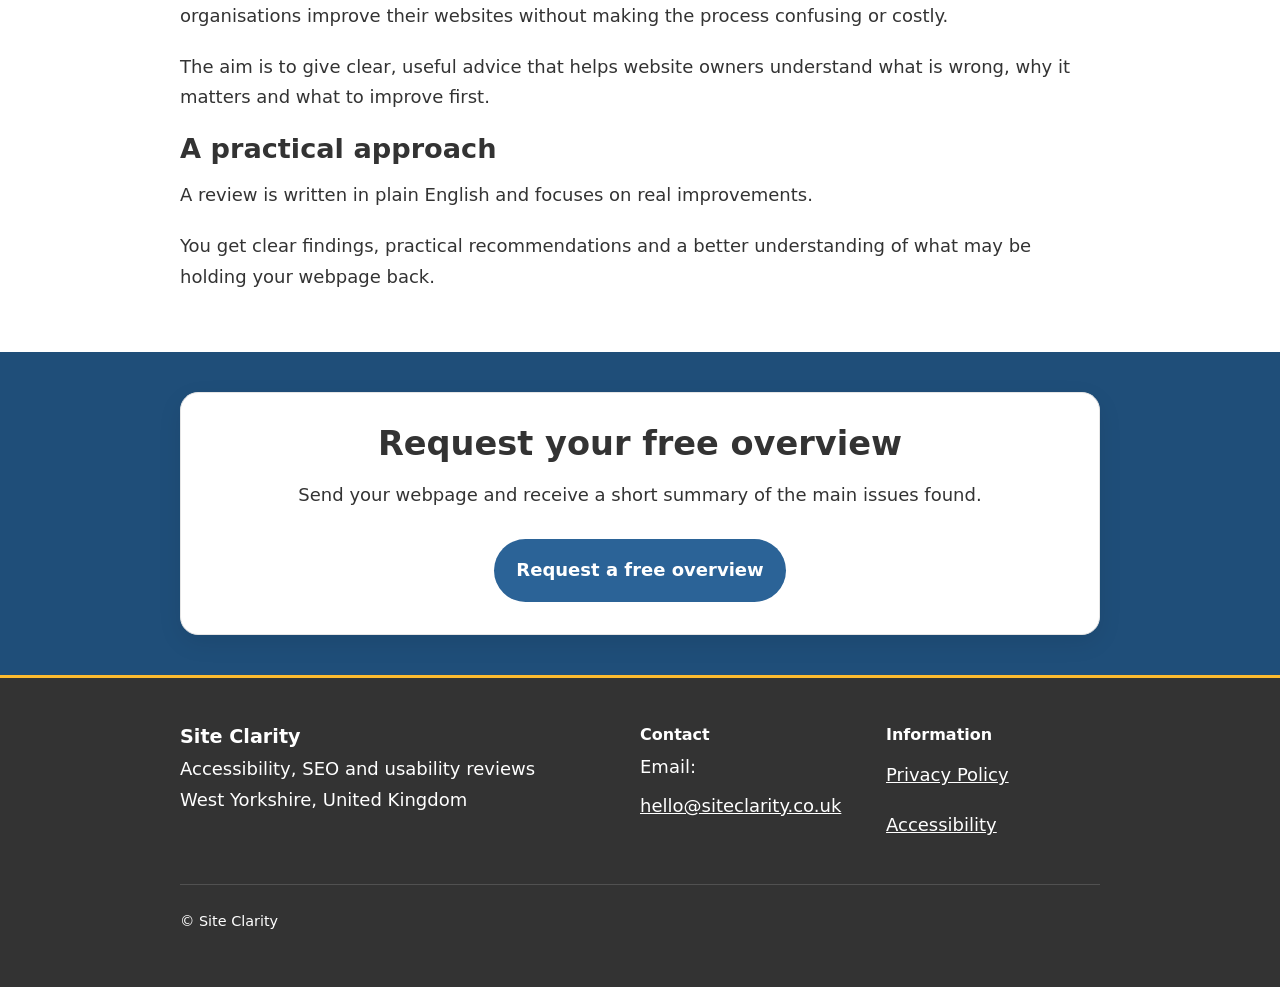
==== commit c96ba796: "Update index.html" ====
--- a/index.html
+++ b/index.html
@@ -51,7 +51,7 @@
 </p>
 
 <p>
-Your review is carried out by a digital accessibility specialist with experience reviewing large, complex websites and making them clearer, easier to use and more accessible.
+Your review is carried out by a digital accessibility specialist with experience making complex websites clearer, easier to use and more accessible.
 </p>
 
 <form action="https://formspree.io/f/xnjgjoqk" method="POST" id="contact">
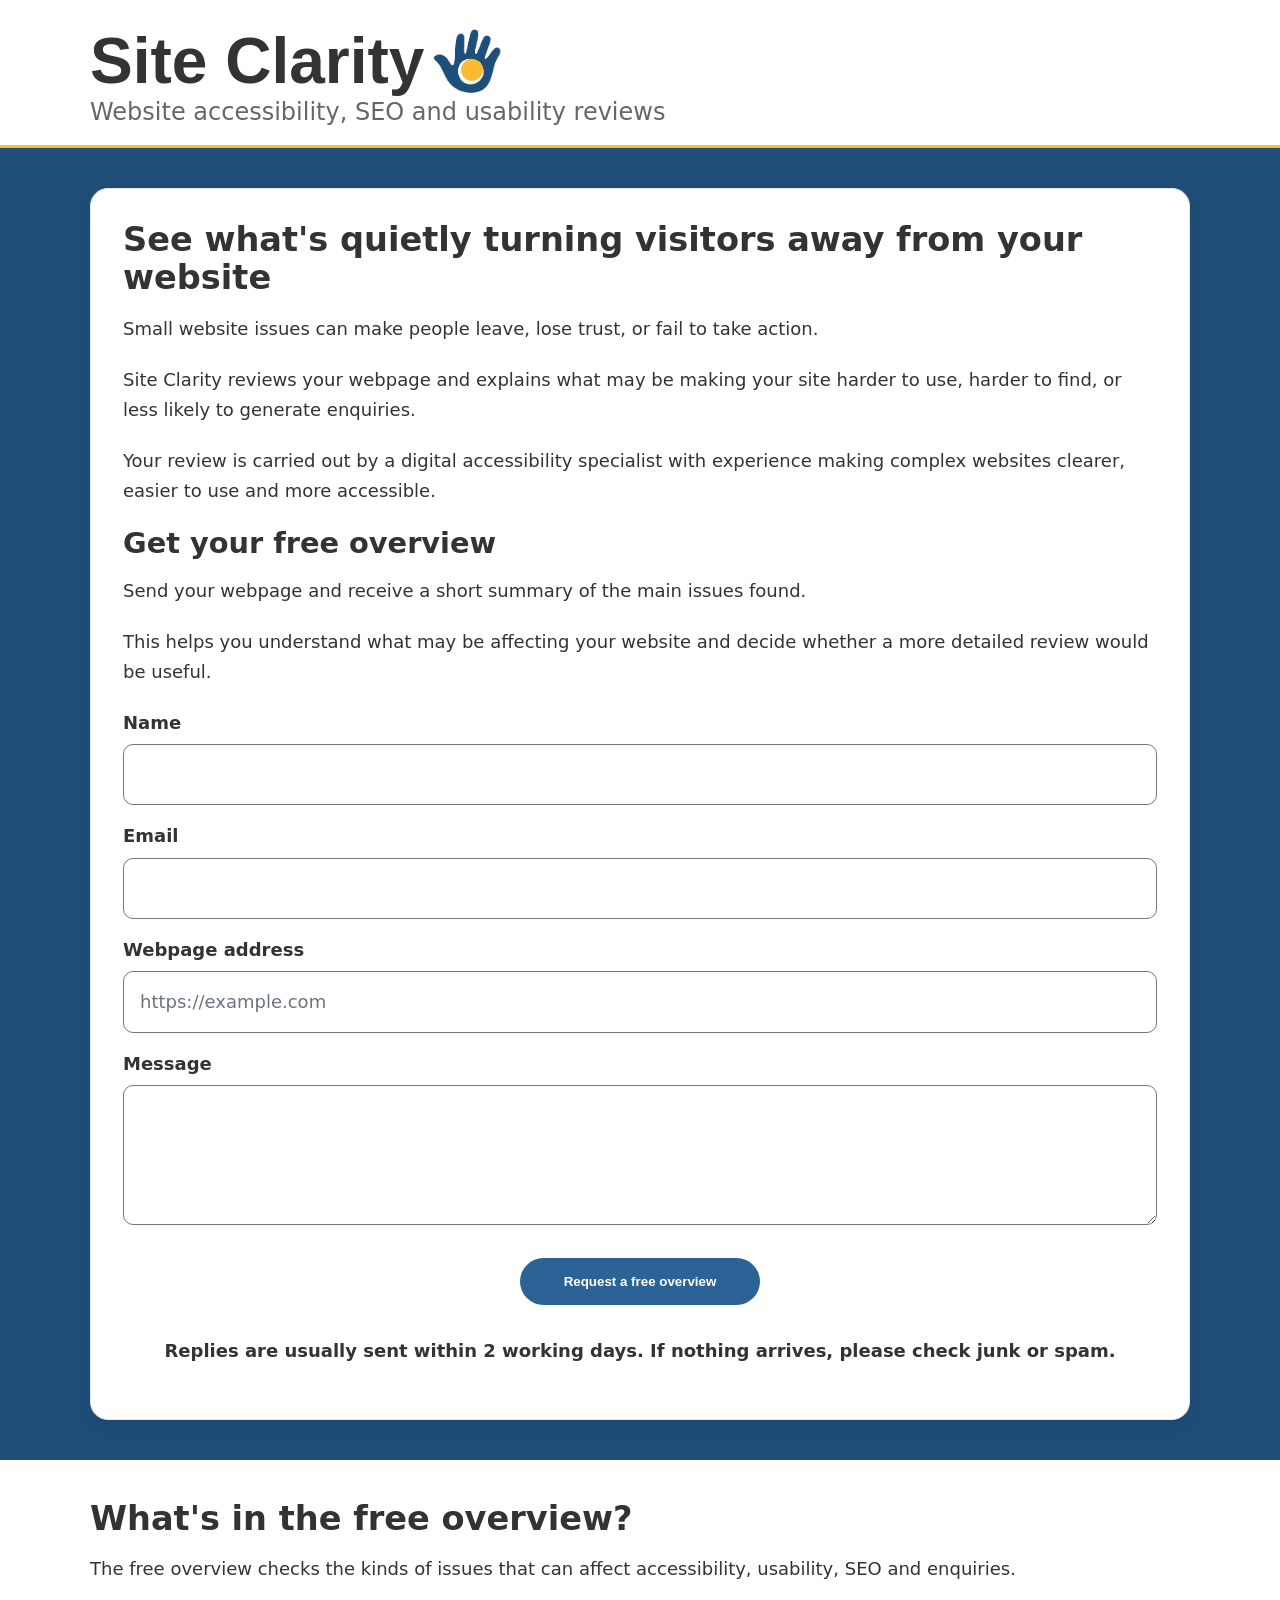
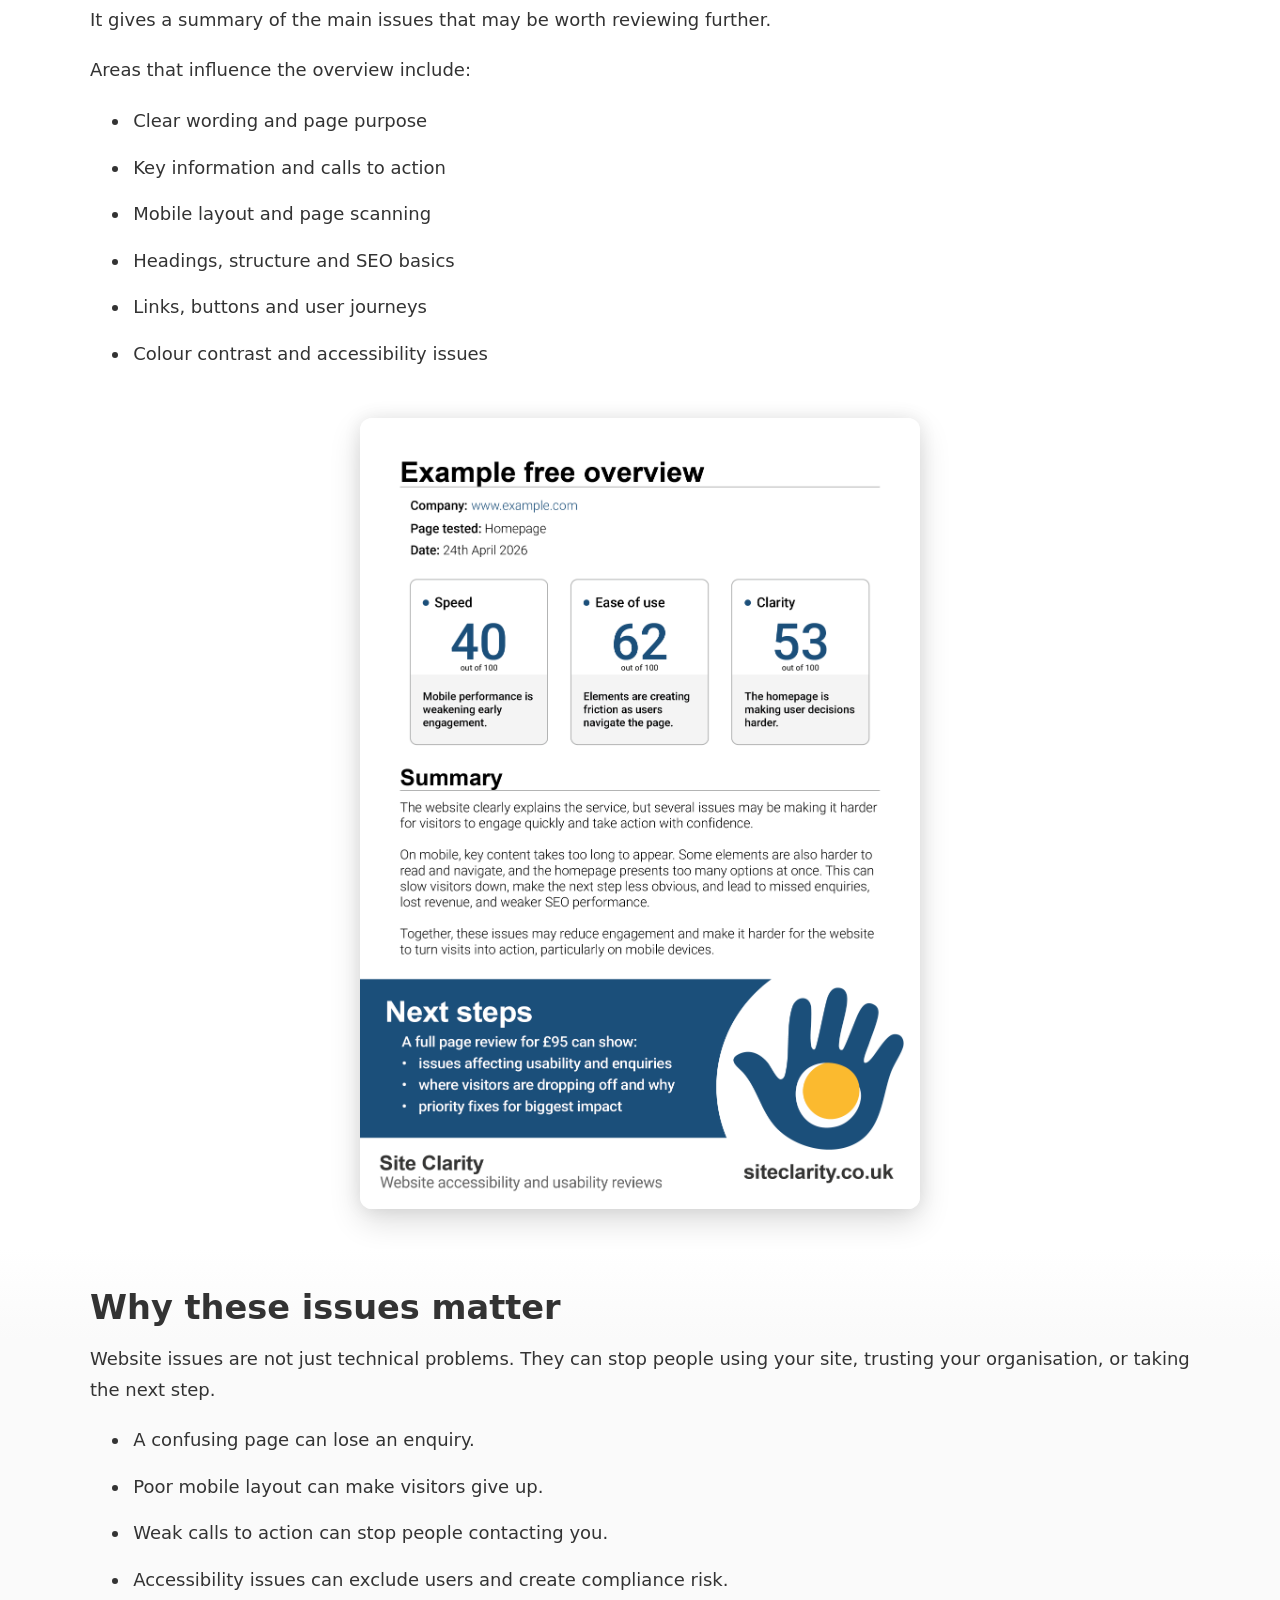
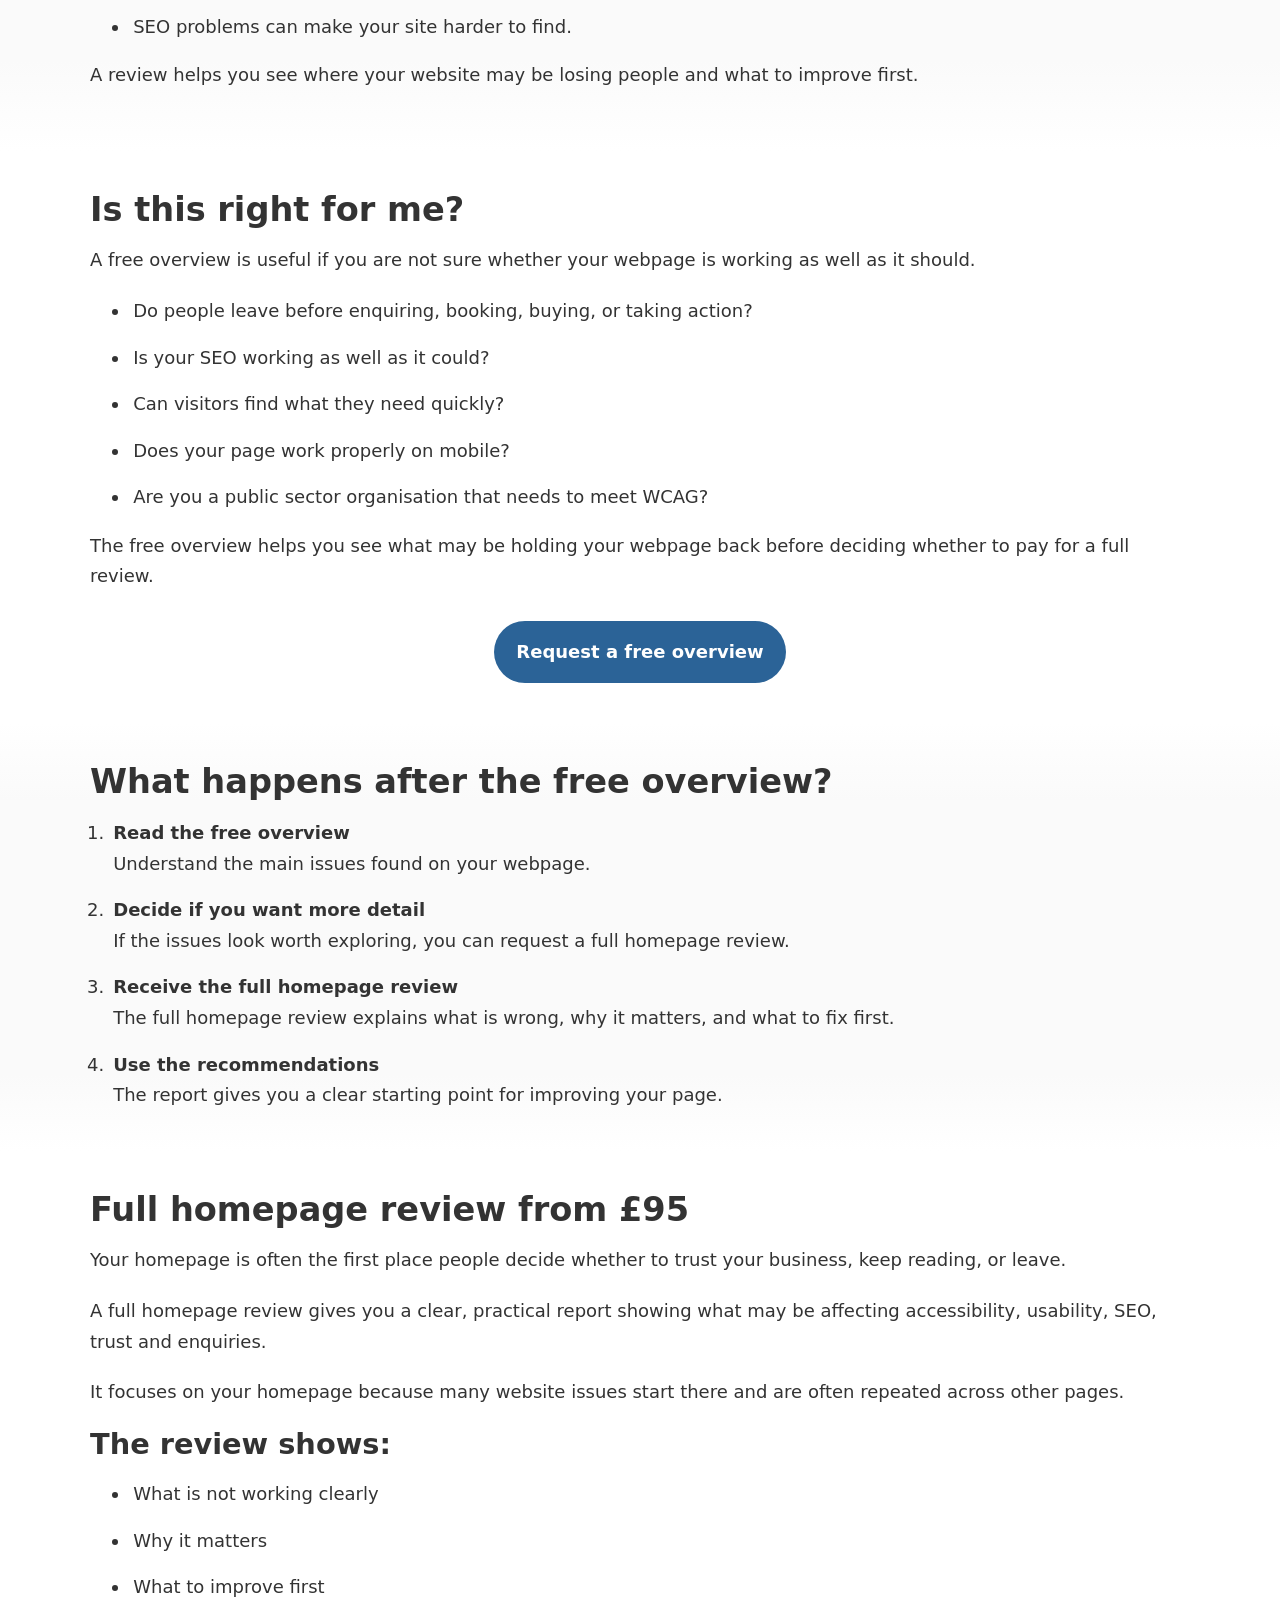
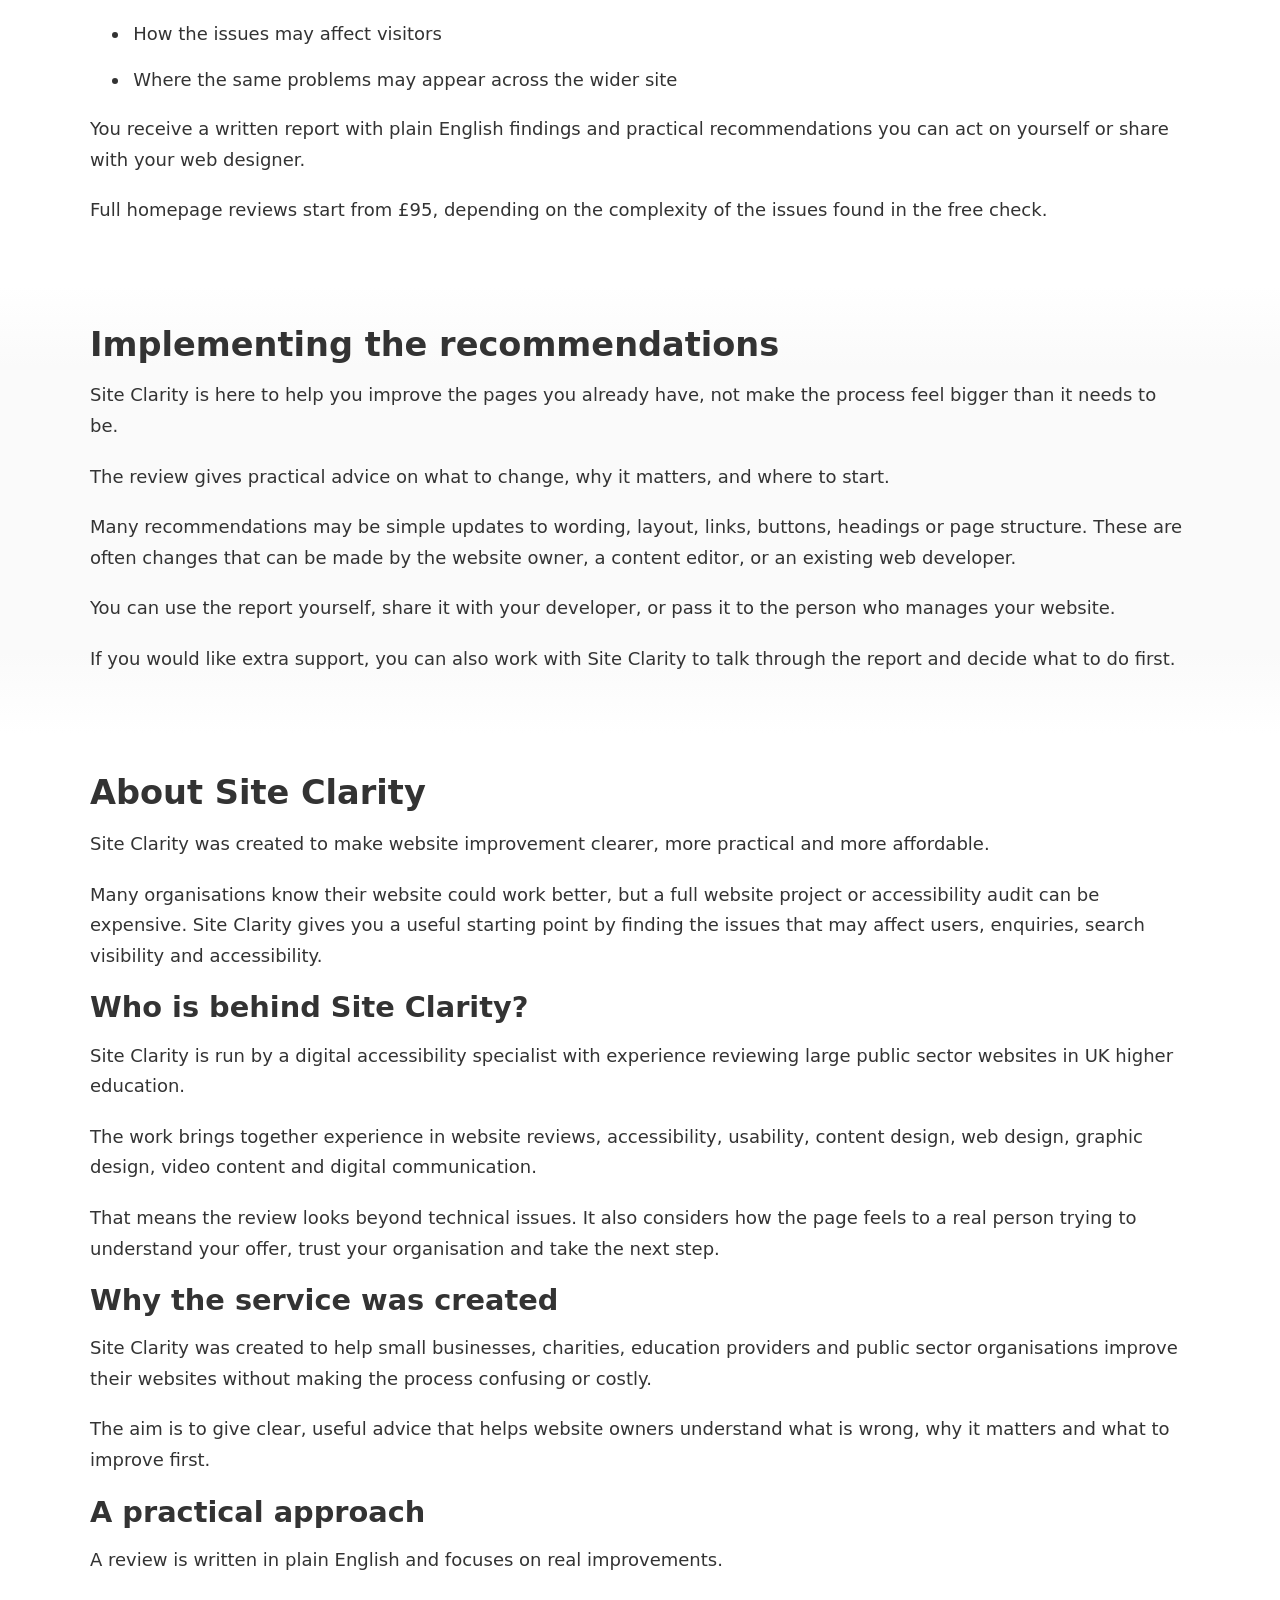
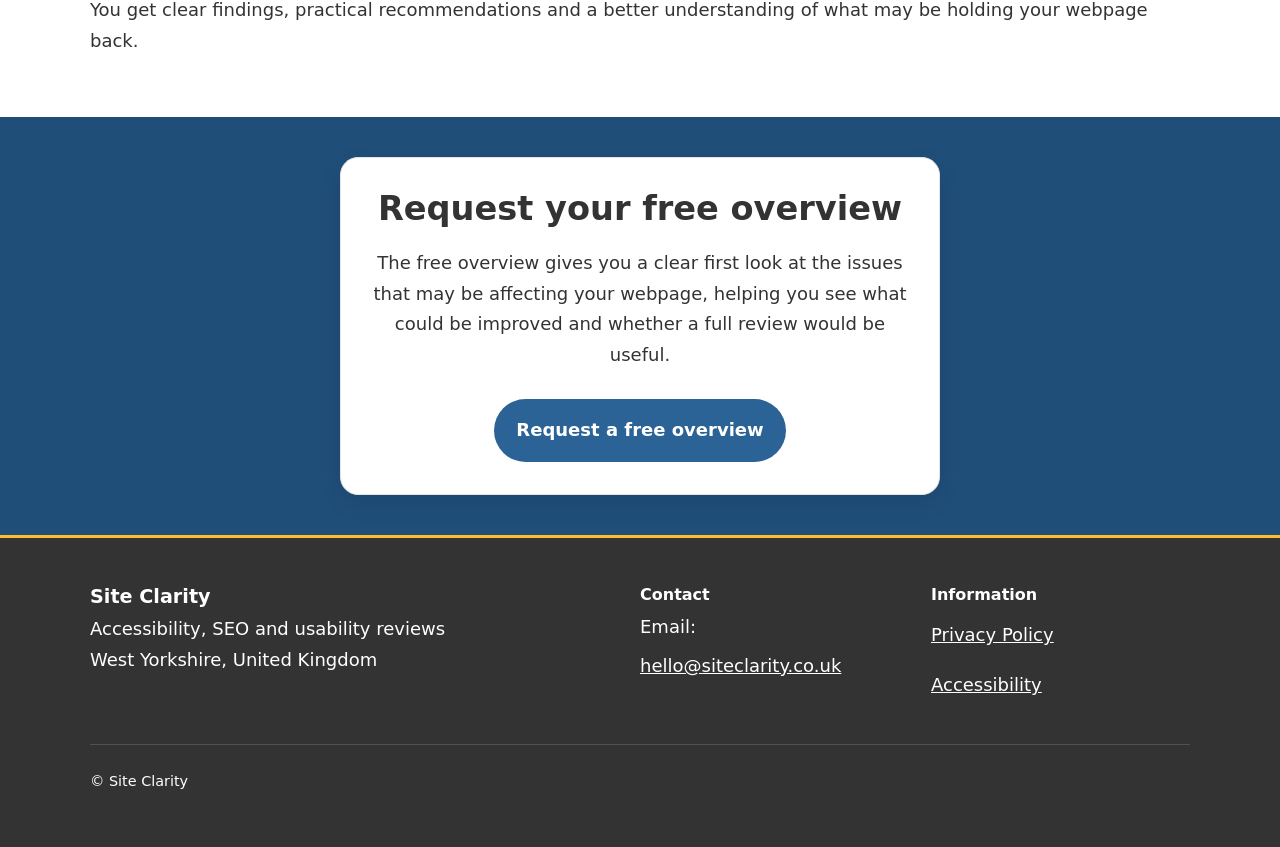
==== commit 209d4b34: "Update index.html" ====
--- a/index.html
+++ b/index.html
@@ -319,7 +319,9 @@
   <h2 id="final-cta-heading">Request your free overview</h2>
 
   <p>
-    Send your webpage and receive a short summary of the main issues found.
+    <p>
+The free overview gives you a clear first look at the issues that may be affecting your webpage, helping you see what could be improved and whether a full review would be useful.
+</p>
   </p>
   <div class="button-wrap">
 <a class="button" href="#contact">Request a free overview</a>
--- a/styles.css
+++ b/styles.css
@@ -7,10 +7,10 @@
   --accent-hover:#1f4e79;
   --focus:#1f4e79;
 
-  --section-light:#f7f7f7;
+  --section-light:#fafafa;
   --section-dark:#1f4e79;
 
-  --max-width:920px;
+  --max-width:1100px;
   --radius:18px;
 }
 
@@ -149,7 +149,15 @@
 .why-section,
 .process-section,
 .implementation-section{
-  background:var(--section-light);
+  background:linear-gradient(
+    180deg,
+    #fff 0%,
+    #fafafa 18%,
+    var(--section-light) 35%,
+    var(--section-light) 65%,
+    #fafafa 82%,
+    #fff 100%
+  );
 }
 
 /* Main content blocks */
@@ -186,7 +194,7 @@
 }
 
 h3{
-  font-size:1.7rem;
+  font-size:1.8rem;
 }
 
 p{
@@ -326,7 +334,9 @@
 
 /*final cta*/
 .final-cta {
-  text-align: center;
+  max-width:600px;
+  margin:0 auto;
+  text-align:center;
 }
 
 
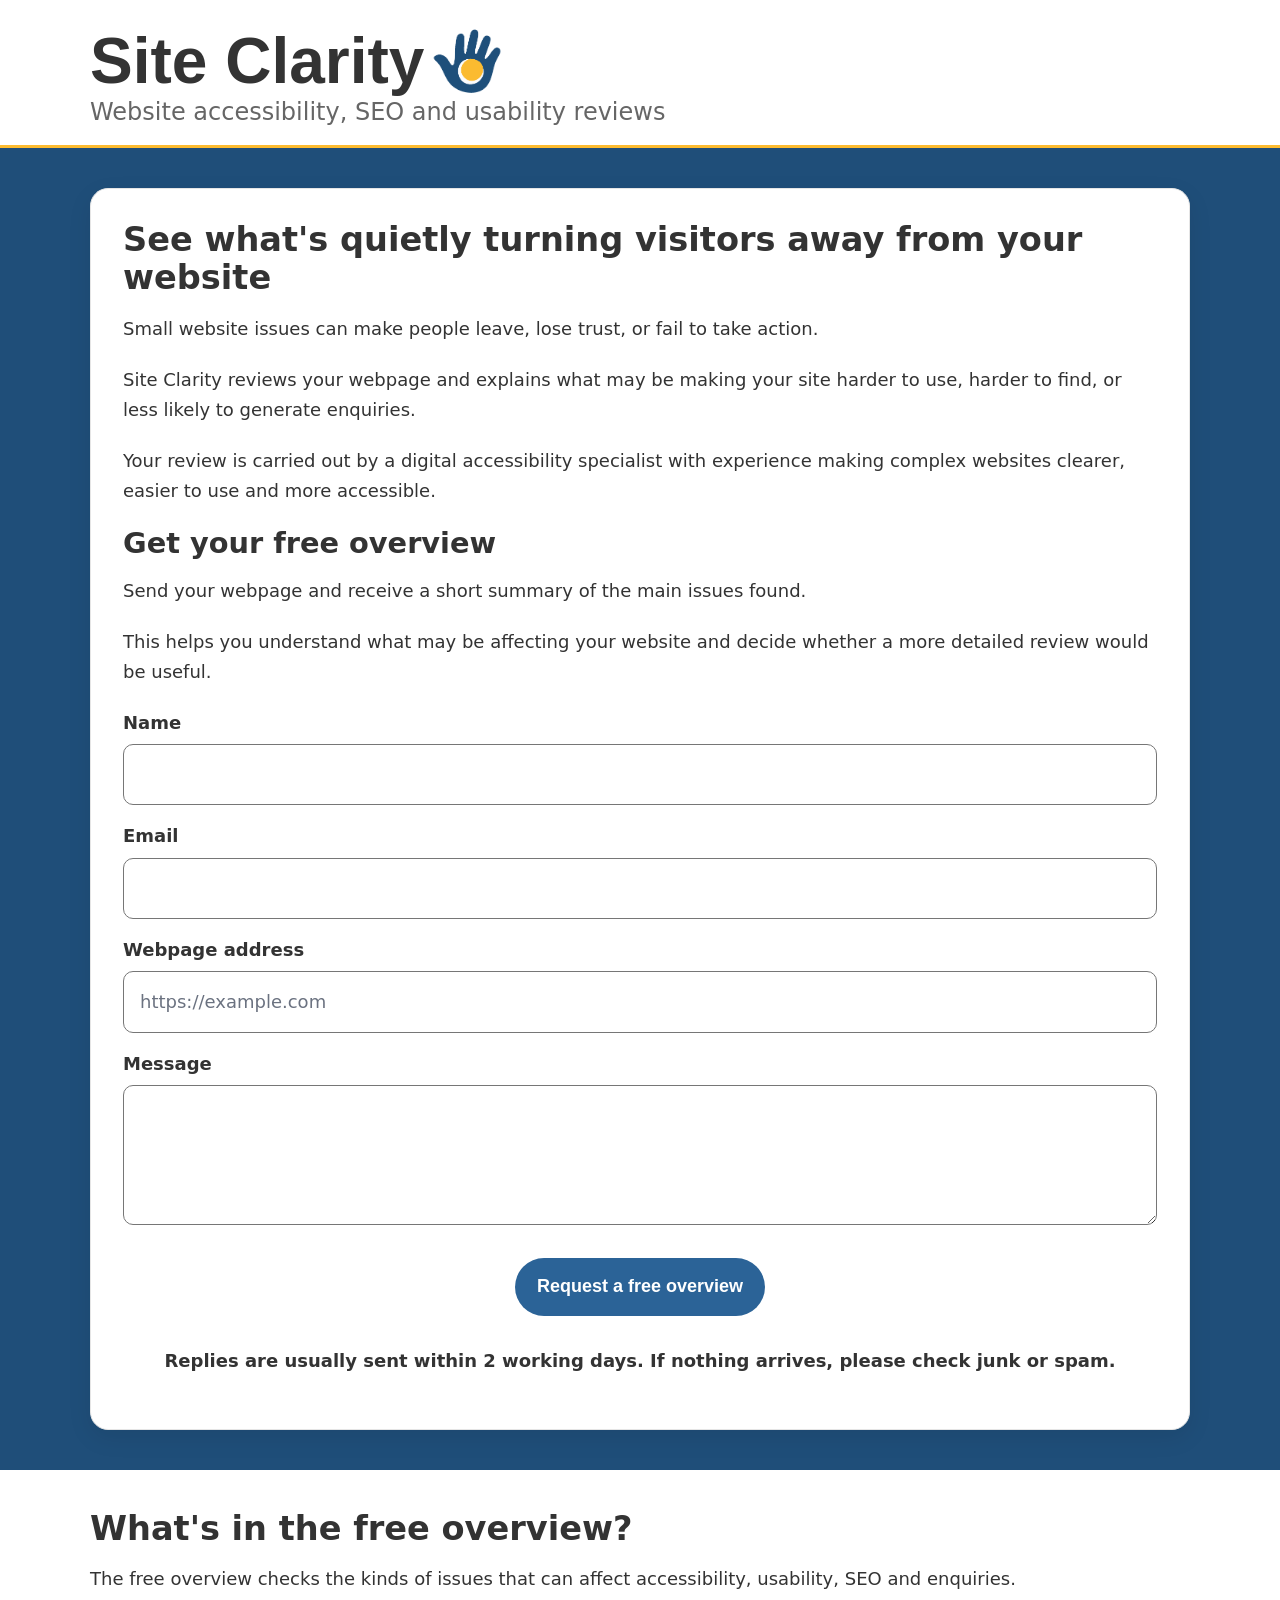
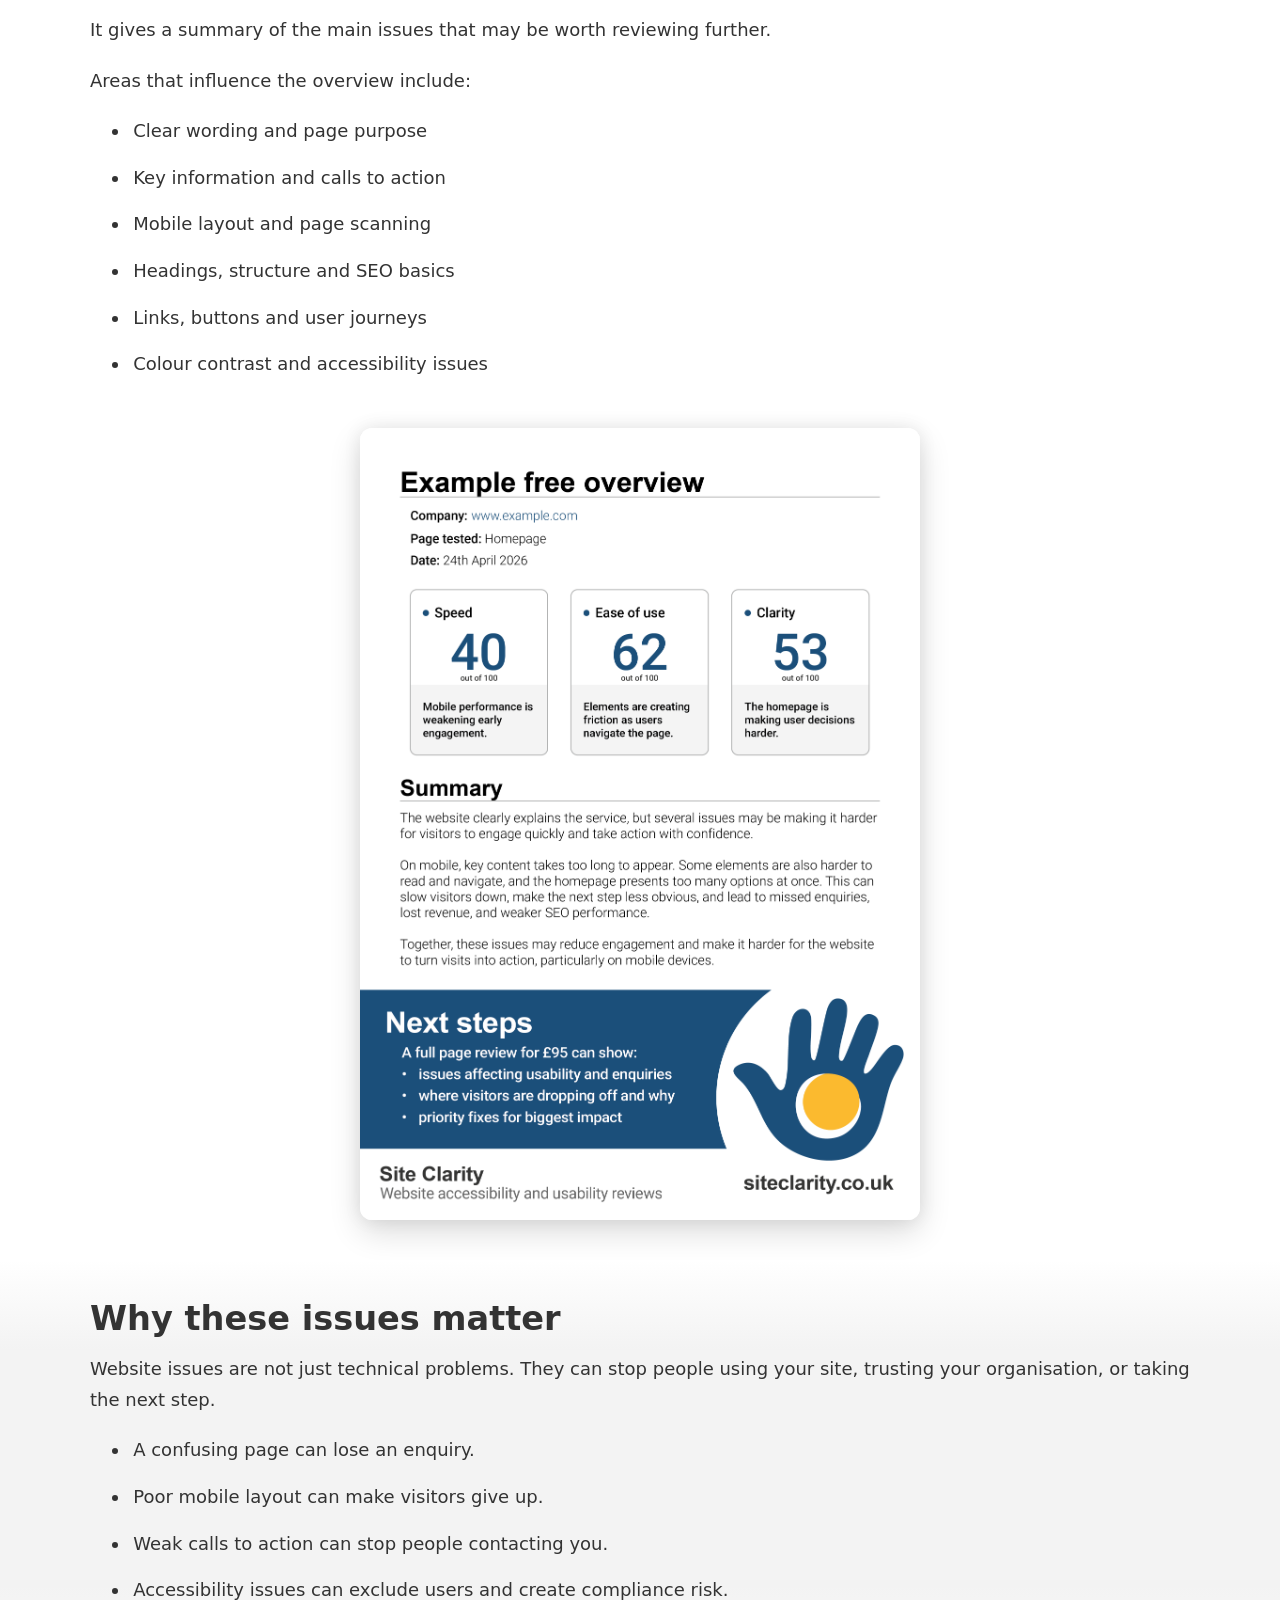
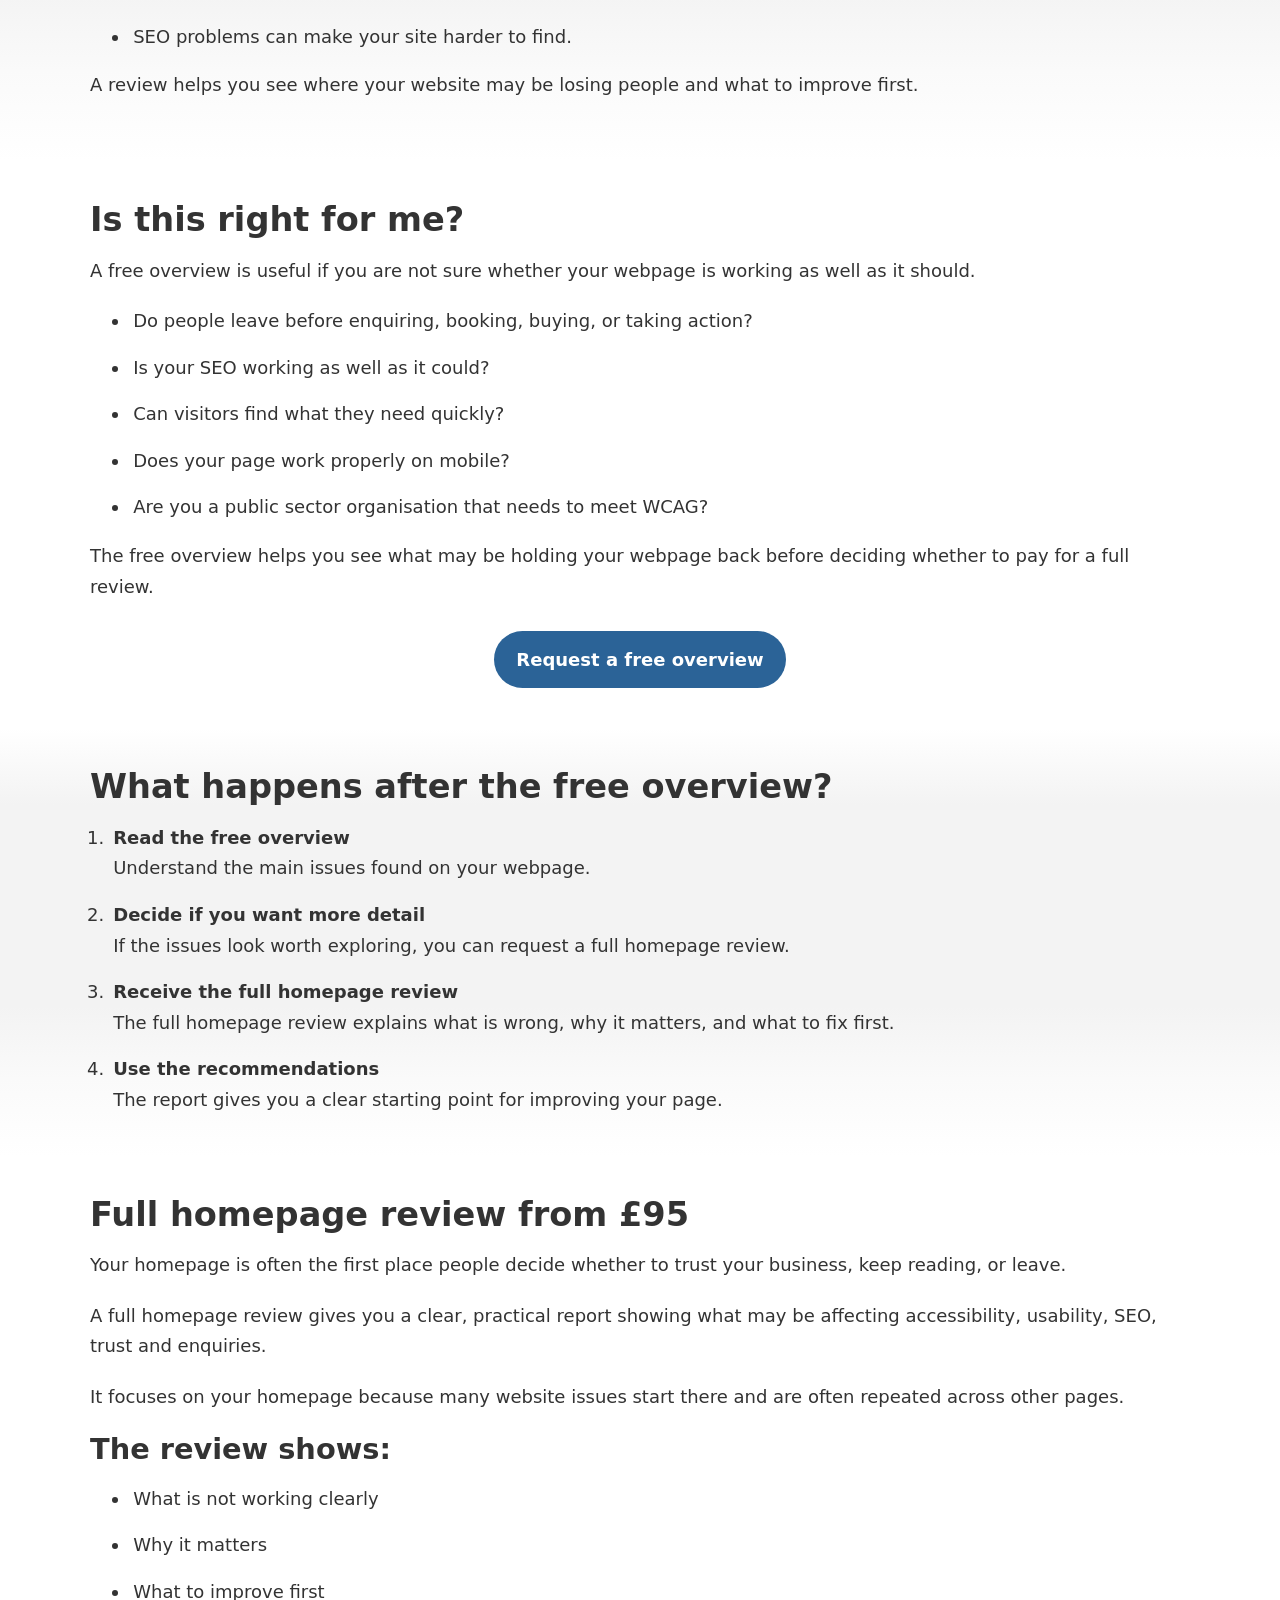
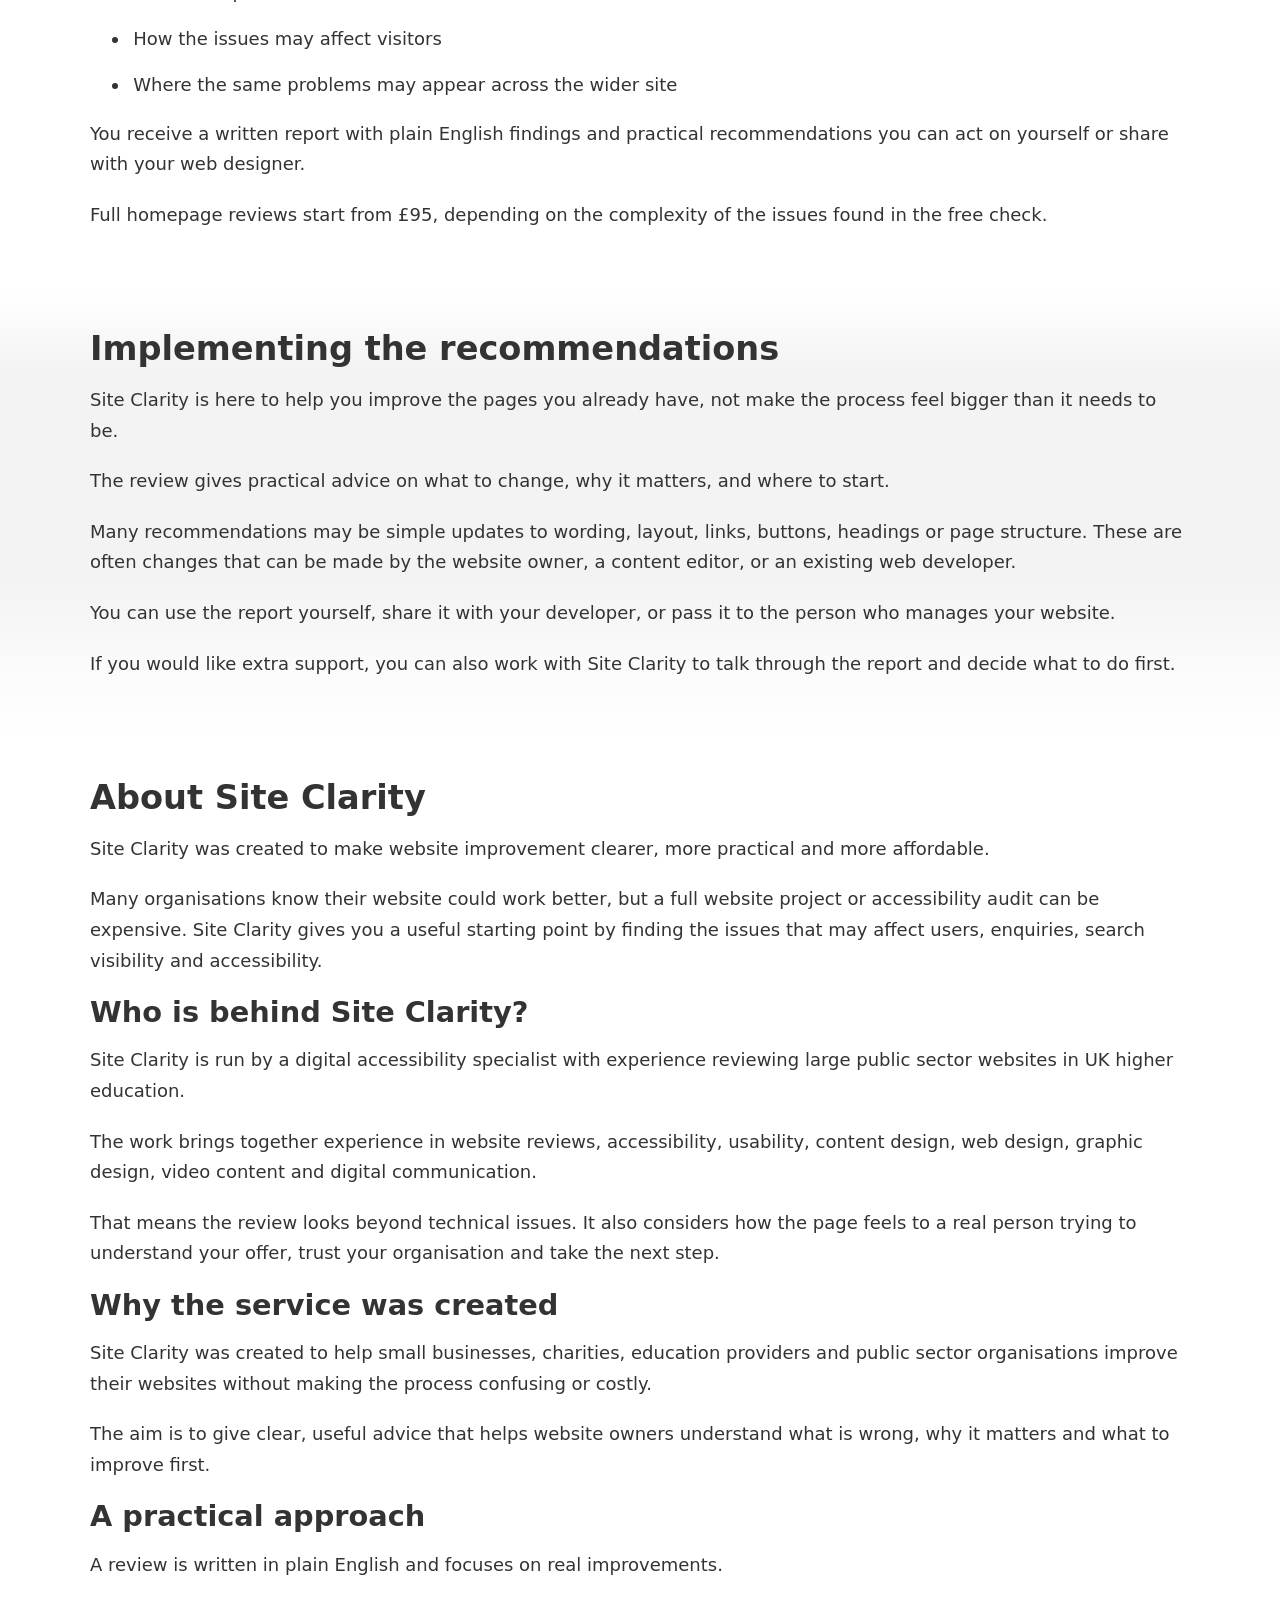
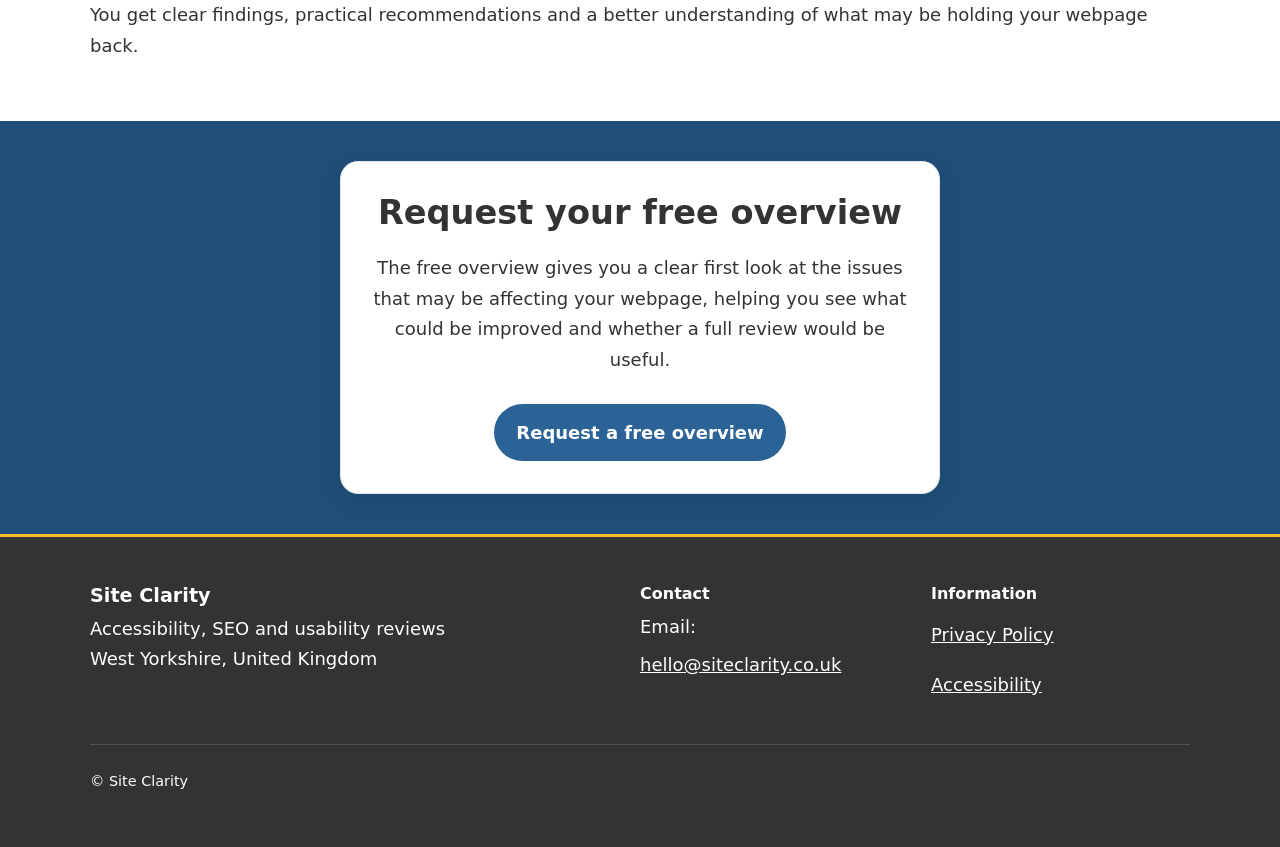
==== commit 15c9a0b9: "Update index.html" ====
--- a/index.html
+++ b/index.html
@@ -115,7 +115,7 @@
 
  <img
   src="/Example_free_overview.png"
-  alt="Example homepage review summary from Site Clarity showing scores for speed, ease of use, and clarity"
+  alt="Example free overview report from Site Clarity showing scores for speed, ease of use, and clarity"
   class="example-report-image"
   width="560"
   loading="lazy"
--- a/styles.css
+++ b/styles.css
@@ -7,7 +7,7 @@
   --accent-hover:#1f4e79;
   --focus:#1f4e79;
 
-  --section-light:#fafafa;
+  --section-light:#f3f3f3;
   --section-dark:#1f4e79;
 
   --max-width:1100px;
@@ -152,7 +152,7 @@
   background:linear-gradient(
     180deg,
     #fff 0%,
-    #fafafa 18%,
+    #f3f3f3 18%,
     var(--section-light) 35%,
     var(--section-light) 65%,
     #fafafa 82%,
@@ -219,11 +219,15 @@
   text-decoration:none;
   text-align:center;
   font-weight:700;
+  font-size:18px;
+  line-height:1.4;
   padding:1rem 1.4rem;
   border:none;
   border-radius:999px;
   cursor:pointer;
 }
+
+
 
 .button:hover,
 .button:focus{
@@ -450,7 +454,7 @@
   }
 
   h3{
-    font-size:1.15rem;
+    font-size:1.4rem;
     line-height:1.25;
   }
 
